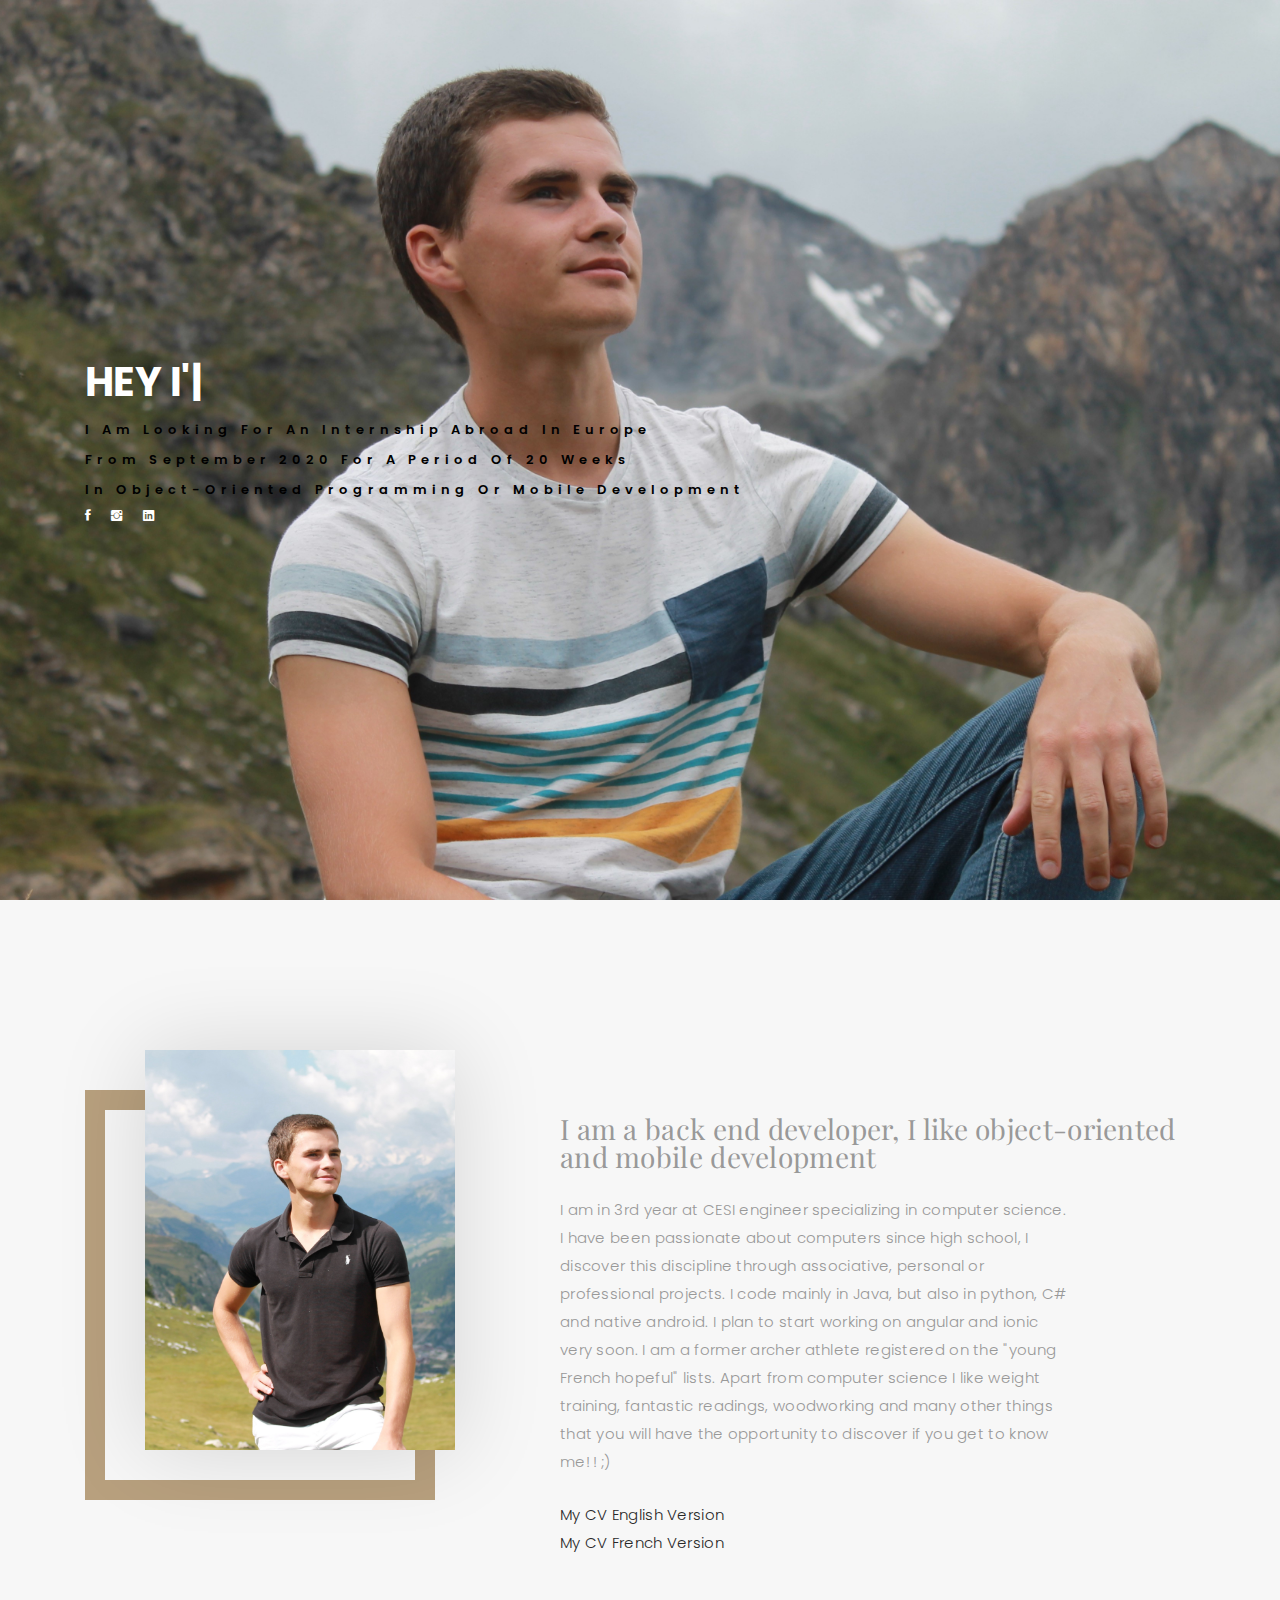
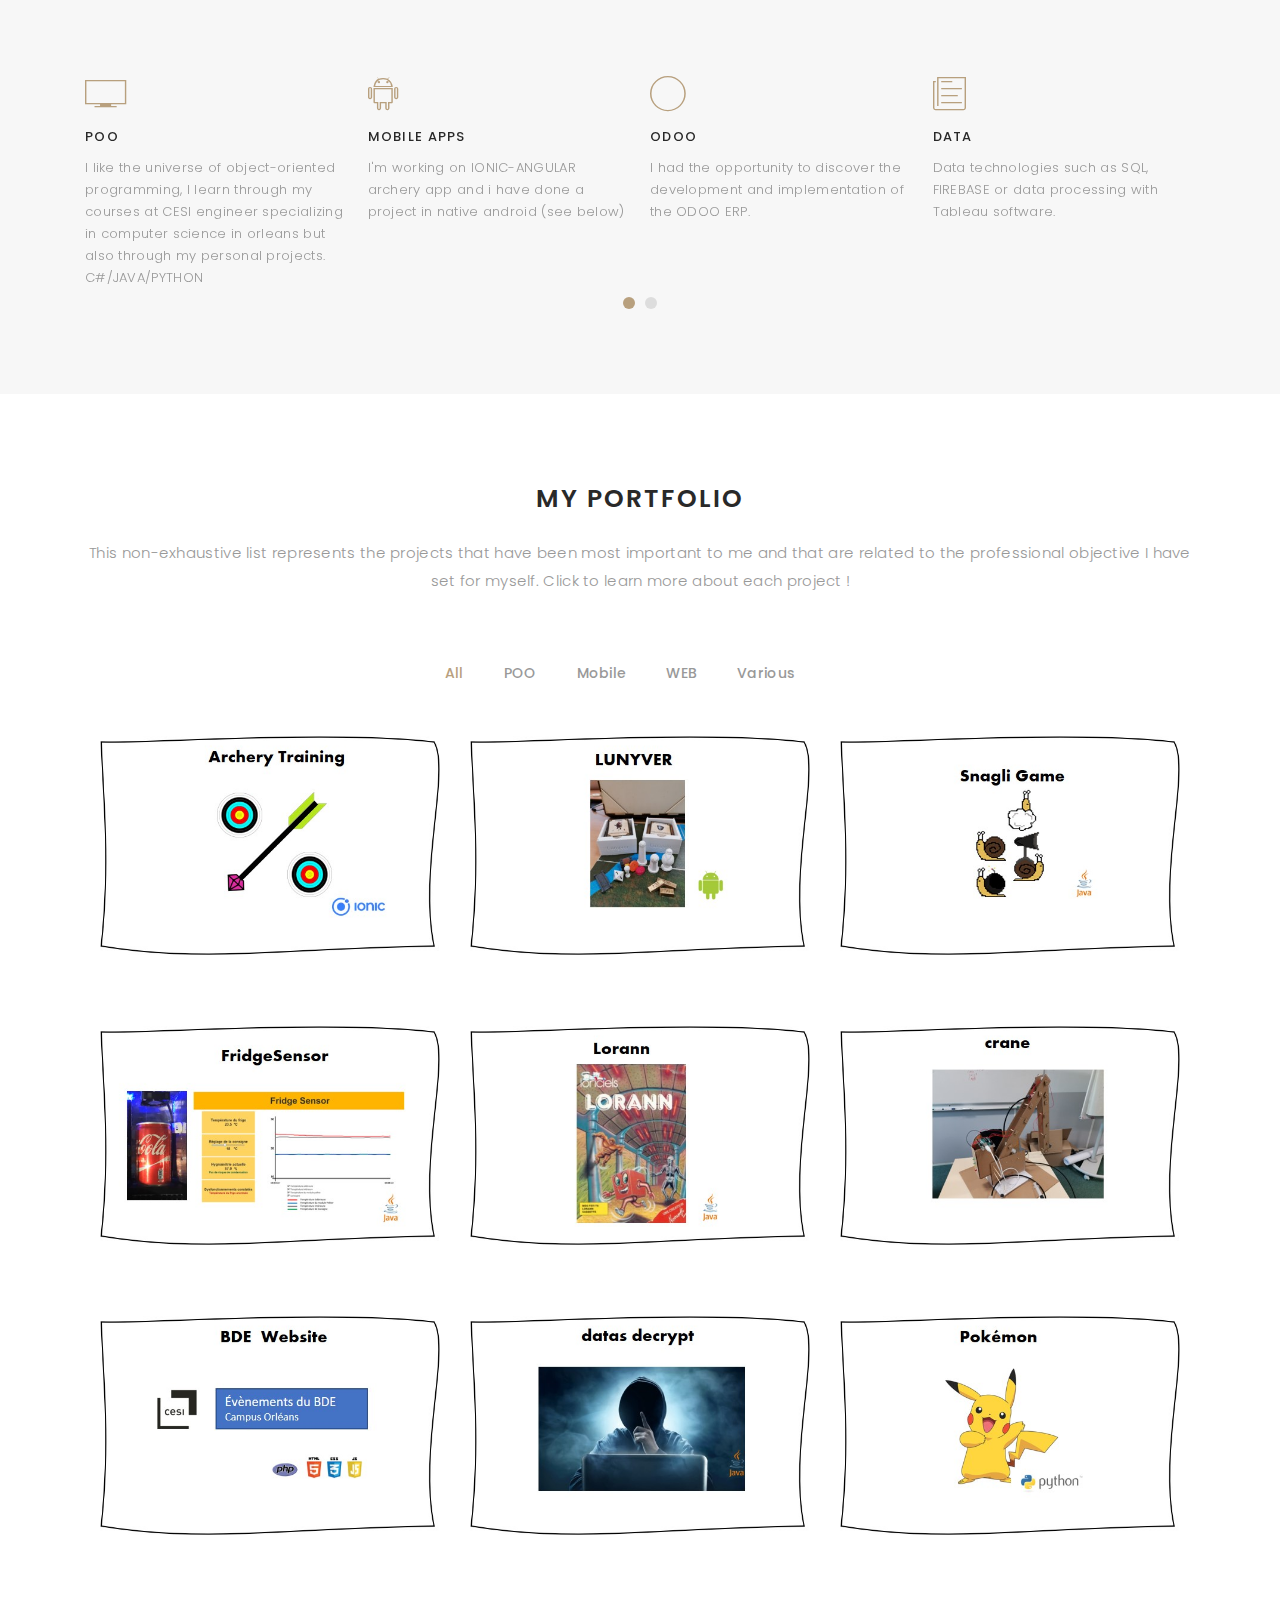
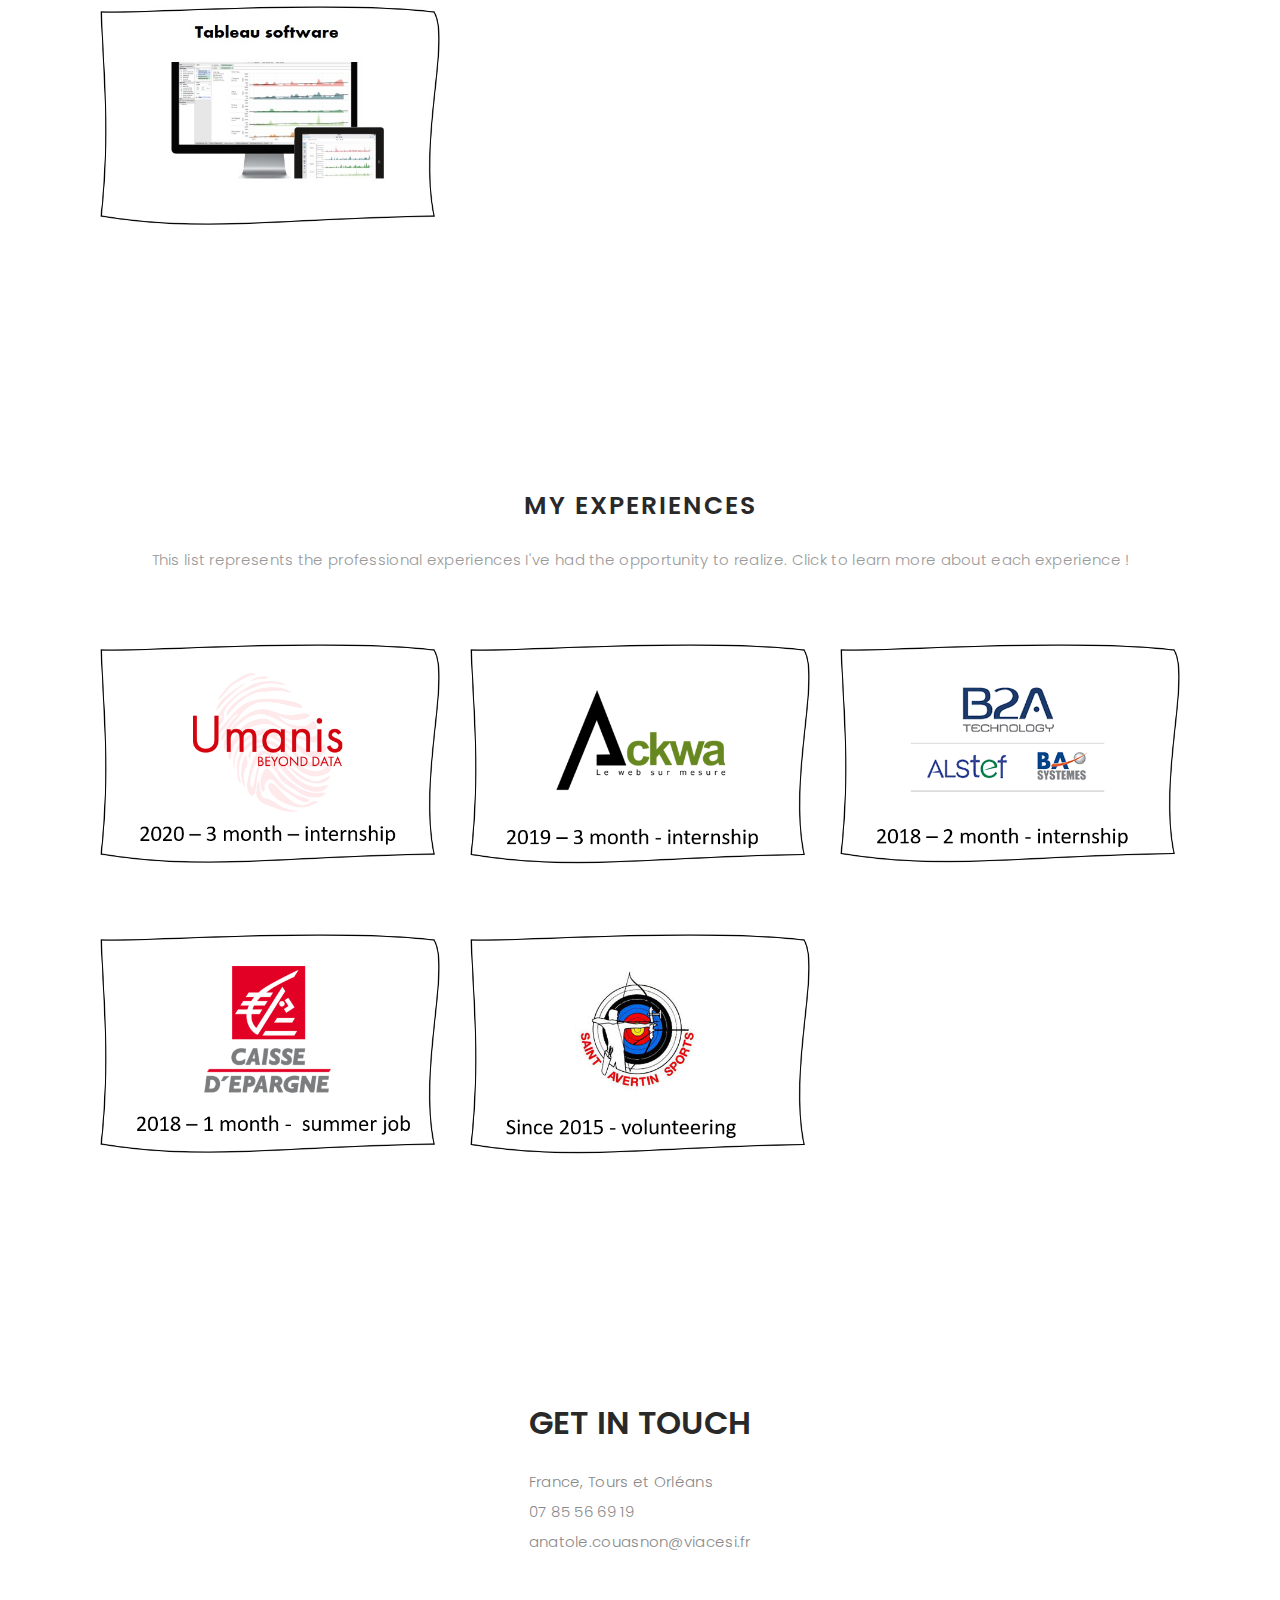
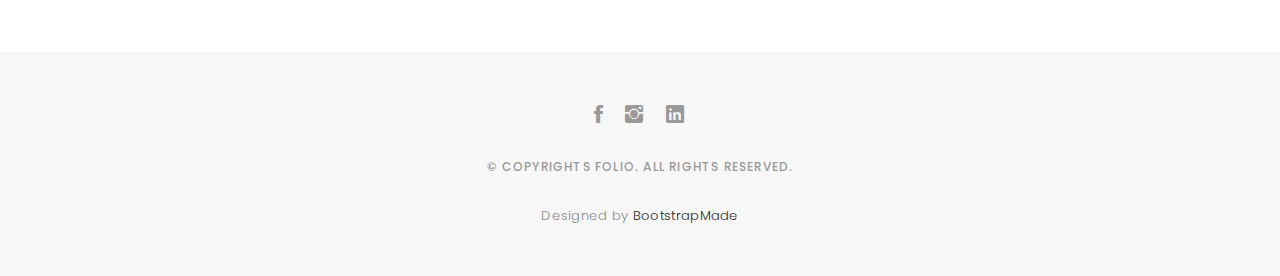
==== index.html @ 3acb8060 "after Umanis change index" ====
<!DOCTYPE html>
<html lang="en">

<head>
  <!-- meta -->
  <meta charset="utf-8">
  <meta content="width=device-width, initial-scale=1.0" name="viewport">

  <title>Anatole Couasnon Portfolio</title>
  <meta content="" name="keywords">
  <meta content="" name="description">

  <!-- Google Fonts -->
  <link href="https://fonts.googleapis.com/css?family=Poppins:300,300i,400,400i,500,500i,600,600i,700,700i|Playfair+Display:400,400i,700,700i,900,900i" rel="stylesheet">

  <!-- Bootstrap CSS File -->
  <link href="lib/bootstrap/css/bootstrap.min.css" rel="stylesheet">

  <!-- Libraries CSS Files -->
  <link href="lib/ionicons/css/ionicons.min.css" rel="stylesheet">
  <link href="lib/owlcarousel/assets/owl.carousel.min.css" rel="stylesheet">
  <link href="lib/magnific-popup/magnific-popup.css" rel="stylesheet">
  <link href="lib/hover/hover.min.css" rel="stylesheet">

  <!-- Main Stylesheet File -->
  <link href="css/style.css" rel="stylesheet">

  <!-- Responsive css -->
  <link href="css/responsive.css" rel="stylesheet">

  <!-- Favicon -->
  <link rel="shortcut icon" href="images/avataaars.png">

  <!-- =======================================================
    Theme Name: Folio
    Theme URL: https://bootstrapmade.com/folio-bootstrap-portfolio-template/
    Author: BootstrapMade.com
    Author URL: https://bootstrapmade.com
  ======================================================= -->
</head>

<body>

  <!-- start section navbar -->
  <nav id="main-nav">
    <div class="row">
      <div class="container">

        <div class="logo">
          <a href="index.html"><img src="images/logo.png" alt="logo"></a>
        </div>

        <div class="responsive"><i data-icon="m" class="ion-navicon-round"></i></div>

        <ul class="nav-menu list-unstyled">
          <li><a href="#header" class="smoothScroll">Home</a></li>
          <li><a href="#about" class="smoothScroll">About</a></li>
          <li><a href="#portfolio" class="smoothScroll">Portfolio</a></li>
          <li><a href="#experiences" class="smoothScroll">Experiences</a></li>
          <li><a href="#contact" class="smoothScroll">Contact</a></li>
        </ul>

      </div>
    </div>
  </nav>
  <!-- End section navbar -->


  <!-- start section header -->
  <div id="header" class="home">

    <div class="container">
      <div class="header-content">
        <h1><span class="typed"></span></h1>
        <p style="color:#000;">I am looking for an internship abroad in Europe </p>
		<p class="test"> from September 2020 for a period of 20 weeks </p>
		<p class="test"> in object-oriented programming or mobile development </p>

        <ul class="list-unstyled list-social">
          <li><a href="https://www.facebook.com/anatole.couasnon"><i class="ion-social-facebook"></i></a></li>
          <li><a href="https://www.instagram.com/anatole_csn/"><i class="ion-social-instagram"></i></a></li>
		  <li><a href="https://www.linkedin.com/in/anatole-couasnon-65b700159/"><i class="ion-social-linkedin"></i></a></li>
		  
        </ul>
      </div>
    </div>
  </div>
  <!-- End section header -->


  <!-- start section about us -->
  <div id="about" class="paddsection">
    <div class="container">
      <div class="row justify-content-between">

        <div class="col-lg-4 ">
          <div class="div-img-bg">
            <div class="about-img">
              <img src="images/portrait.JPG" class="img-responsive" alt="me">
            </div>
          </div>
        </div>

        <div class="col-lg-7">
          <div class="about-descr">

            <p class="p-heading">I am a back end developer, I like object-oriented and mobile development</p>
            <p class="separator gray">I am in 3rd year at CESI engineer specializing in computer science. I have been passionate about computers since high school, I discover this discipline through associative, personal or professional projects.
				I code mainly in Java, but also in python, C# and native android. I plan to start working on angular and ionic very soon.
				I am a former archer athlete registered on the "young French hopeful" lists. Apart from computer science I like weight training, fantastic readings,
				woodworking and many other things that you will have the opportunity to discover if you get to know me! ! ;)
            </p>
            <p>
              <a href="downloads/CV%20Anatole%20English%20Version.pdf" download>My CV English Version</a>
              <br>
              <a href="downloads/CV%20Anatole%20French%20Version.pdf" download>My CV French Version</a>
            </p>

          </div>

        </div>
      </div>
    </div>
  </div>
  <!-- end section about us -->


  <!-- start section services -->
  <div id="services">
    <div class="container">

        <div class="services-carousel owl-theme">

          <div class="services-block">

            <i class="ion-ios-monitor-outline"></i>
            <span>POO</span>
            <p class="separator">I like the universe of object-oriented programming, I learn through my courses at CESI engineer specializing in computer science in orleans but also through my personal projects. C#/JAVA/PYTHON</p>

          </div>
		  
		  
          <div class="services-block">

            <i class="ion-social-android-outline"></i>
            <span>MOBILE APPS</span>
            <p class="separator">I'm working on IONIC-ANGULAR archery app and i have done a project in native android (see below) </p>

          </div>

          <div class="services-block">

            <i class="ion-ios-circle-outline"></i>
            <span>ODOO</span>
            <p class="separator">I had the opportunity to discover the development and implementation of the ODOO ERP. </p>

          </div>

          <div class="services-block">

            <i class="ion-ios-paper-outline"></i>
            <span>DATA</span>
            <p class="separator">Data technologies such as SQL, FIREBASE or data processing with Tableau software. </p>

          </div>

          <div class="services-block">

            <i class="ion-social-html5"></i>
            <span>WEB</span>
            <p class="separator">WEB, ASP.NET CORE (C#), HTML / CSS / PHP / Bootstrap development...</p>

          </div>

          <div class="services-block">

            <i class="ion-social-github"></i>
            <span>VERSIONNING</span>
            <p class="separator">Use of Git and Mercurial versioning tools on a daily basis (school, staff, internship, etc.)</p>

          </div>

        </div>

    </div>

  </div>
  <!-- end section services -->


  <!-- start section portfolio -->
  <div id="portfolio" class="text-center paddsection">

    <div class="container">
      <div class="section-title text-center">
        <h2>My Portfolio</h2>
		<p> This non-exhaustive list represents the projects that have been most important to me and that are related to the professional objective I have set for myself. Click to learn more about each project ! </p>
      </div>
    </div>

    <div class="container">
      <div class="row">
        <div class="col-md-12">

          <div class="portfolio-list">

            <ul class="nav list-unstyled" id="portfolio-flters">
              <li class="filter filter-active" data-filter=".all">all</li>
              <li class="filter" data-filter=".poo">POO</li>
              <li class="filter" data-filter=".mobile">Mobile </li>
              <li class="filter" data-filter=".web">WEB</li>
              <li class="filter" data-filter=".various">various</li>
            </ul>

          </div>

          <div class="portfolio-container">

            <div class="col-lg-4 col-md-6 portfolio-thumbnail all mobile webdesign" >
              <a class="popup-img" href="images/portfolio/descrArchery.png">
                <img src="images/portfolio/TirArc.jpg" alt="img">
              </a>
            </div>

            <div class="col-lg-4 col-md-6 portfolio-thumbnail all mobile various webdesign" >
              <a class="popup-img" href="images/portfolio/descrLunyver.png">
                <img src="images/portfolio/LUNYVER.jpg" alt="img">
              </a>
            </div>

            <div class="col-lg-4 col-md-6 portfolio-thumbnail all poo webdesign">
				<a class="popup-img" href="images/portfolio/descrSnagli.png" onClick="window.open('https://www.youtube.com/watch?v=e9RheX8kCL0&t=1s','popup','location=no');return false;">
					<img src="images/portfolio/Snagli.jpg" alt="img">
				</a>
            </div>
			
			<div class="col-lg-4 col-md-6 portfolio-thumbnail all poo various webdesign" >
				<a class="popup-img" href="images/portfolio/descrFridge.png" onClick="window.open('https://www.youtube.com/watch?v=UZVKnWe3COs','popup','location=no');return false;">
					<img src="images/portfolio/FridgeSensor.jpg" alt="img">
				</a>
            </div>
			
			<div class="col-lg-4 col-md-6 portfolio-thumbnail all poo webdesign" >
				<a class="popup-img" href="images/portfolio/descrLorann.png" onClick="window.open('https://www.youtube.com/watch?v=Mbu4ZqDn-TI','popup','location=no');return false;">
					<img src="images/portfolio/Lorann.jpg" alt="img">
				</a>
            </div>
			
			
			<div class="col-lg-4 col-md-6 portfolio-thumbnail all various webdesign" >
              <a class="popup-img" href="images/portfolio/descrGrue.png">
                <img src="images/portfolio/Grue.jpg" alt="img">
              </a>
            </div>
			
			
			<div class="col-lg-4 col-md-6 portfolio-thumbnail all web webdesign" >
              <a class="popup-img" href="images/portfolio/descrBDE.png">
                <img src="images/portfolio/Bde.jpg" alt="img">
              </a>
            </div>
			
			
			<div class="col-lg-4 col-md-6 portfolio-thumbnail all poo various webdesign" >
              <a class="popup-img" href="images/portfolio/descrDatas.png">
                <img src="images/portfolio/Dechiffrage.jpg" alt="img">
              </a>
            </div>
			
			
			<div class="col-lg-4 col-md-6 portfolio-thumbnail all poo webdesign" >
              <a class="popup-img" href="images/portfolio/descrPokémon.png">
                <img src="images/portfolio/Pokemon.jpg" alt="img">
              </a>
            </div>
			
			
			<div class="col-lg-4 col-md-6 portfolio-thumbnail all various webdesign" >
              <a class="popup-img" href="images/portfolio/descrTableau.png">
                <img src="images/portfolio/Tableau.jpg" alt="img">
              </a>
            </div>

          </div>
        </div>
      </div>
    </div>

  </div>
  <!-- End section portfolio -->

  <!-- start section experiences -->
  <div id="experiences" class="text-center paddsection">

    <div class="container">
      <div class="section-title text-center">
        <h2>My Experiences</h2>
        <p> This list represents the professional experiences I've had the opportunity to realize. Click to learn more about each experience ! </p>
      </div>
    </div>

    <div class="container">
      <div class="row">
        <div class="col-md-12">

          <div class="portfolio-container">

            <div class="col-lg-4 col-md-6 portfolio-thumbnail all poo web various mobile" >
              <a class="popup-img" href="images/experiences/umanisDescr.png">
                <img src="images/experiences/umanis.png" alt="img">
              </a>
            </div>

            <div class="col-lg-4 col-md-6 portfolio-thumbnail all poo web various mobile" >
              <a class="popup-img" href="images/experiences/ackwaDescr.png">
                <img src="images/experiences/ackwa.png" alt="img">
              </a>
            </div>

            <div class="col-lg-4 col-md-6 portfolio-thumbnail all poo web various mobile" >
              <a class="popup-img" href="images/experiences/alstefDescr.png">
                <img src="images/experiences/alstef.png" alt="img">
              </a>
            </div>

            <div class="col-lg-4 col-md-6 portfolio-thumbnail all poo web various mobile" >
              <a class="popup-img" href="images/experiences/epargneDescr.png">
                <img src="images/experiences/epargne.png" alt="img">
              </a>
            </div>

            <div class="col-lg-4 col-md-6 portfolio-thumbnail all poo web various mobile" >
              <a class="popup-img" href="images/experiences/archeryDescr.png.png">
                <img src="images/experiences/archery.png" alt="img">
              </a>
            </div>



          </div>
        </div>
      </div>
    </div>

  </div>
  <!-- End section experiences -->

  <!-- start section journal 
  <div id="journal" class="text-left paddsection">

    <div class="container">
      <div class="section-title text-center">
        <h2>journal</h2>
      </div>
    </div>

    <div class="container">
      <div class="journal-block">
        <div class="row">

          <div class="col-lg-4 col-md-6">
            <div class="journal-info">

              <a href="blog-single.html"><img src="images/blog-post-1.jpg" class="img-responsive" alt="img"></a>

              <div class="journal-txt">

                <h4><a href="blog-single.html">SO LETS MAKE THE MOST IS BEAUTIFUL</a></h4>
                <p class="separator">To an English person, it will seem like simplified English
                </p>

              </div>

            </div>
          </div>

          <div class="col-lg-4 col-md-6">
            <div class="journal-info">

              <a href="blog-single.html"><img src="images/blog-post-2.jpg" class="img-responsive" alt="img"></a>

              <div class="journal-txt">

                <h4><a href="#blog-single.html">WE'RE GONA MAKE DREAMS COMES</a></h4>
                <p class="separator">To an English person, it will seem like simplified English
                </p>

              </div>

            </div>
          </div>

          <div class="col-lg-4 col-md-6">
            <div class="journal-info">

              <a href="blog-single.html"><img src="images/blog-post-3.jpg" class="img-responsive" alt="img"></a>

              <div class="journal-txt">

                <h4><a href="blog-single.html">NEW LIFE CIVILIZATIONS TO BOLDLY</a></h4>
                <p class="separator">To an English person, it will seem like simplified English
                </p>

              </div>

            </div>
          </div>

        </div>
      </div>
    </div>

  </div>-->
  <!-- End section journal -->


  <!-- start sectoion contact -->
  <div id="contact" class="paddsection">
    <div class="container">
      <div class="contact-block1">
        <div class="row">

          <div class="col-lg-6 center">
            <div class="contact-contact">

              <h2 class="mb-30">GET IN TOUCH</h2>

              <ul class="contact-details">
                <li><span>France, Tours et Orléans</span></li>
                <li><span>07 85 56 69 19</span></li>
                <li><span>anatole.couasnon@viacesi.fr</span></li>
              </ul>

            </div>
          </div>

          <!--<div class="col-lg-6">
            <form action="" method="post" role="form" class="contactForm">
              <div class="row">

                <div id="sendmessage">Your message has been sent. Thank you!</div>
                <div id="errormessage"></div>

                <div class="col-lg-6">
                  <div class="form-group contact-block1">
                    <input type="text" name="name" class="form-control" id="name" placeholder="Your Name" data-rule="minlen:4" data-msg="Please enter at least 4 chars" />
                    <div class="validation"></div>
                  </div>
                </div>

                <div class="col-lg-6">
                  <div class="form-group">
                    <input type="email" class="form-control" name="email" id="email" placeholder="Your Email" data-rule="email" data-msg="Please enter a valid email" />
                    <div class="validation"></div>
                  </div>
                </div>

                <div class="col-lg-12">
                  <div class="form-group">
                    <input type="text" class="form-control" name="subject" id="subject" placeholder="Subject" data-rule="minlen:4" data-msg="Please enter at least 8 chars of subject" />
                    <div class="validation"></div>
                  </div>
                </div>

                <div class="col-lg-12">
                  <div class="form-group">
                    <textarea class="form-control" name="message" rows="12" data-rule="required" data-msg="Please write something for us" placeholder="Message"></textarea>
                    <div class="validation"></div>
                  </div>
                </div>

                <div class="col-lg-12">
                  <input type="submit" class="btn btn-defeault btn-send" value="Send message">
                </div>

              </div>
            </form>
          </div>-->
        </div>
      </div>
    </div>
  </div>
  <!-- start sectoion contact -->


  <!-- start section footer -->
  <div id="footer" class="text-center">
    <div class="container">
      <div class="socials-media text-center">


		<ul class="list-unstyled">
          <li><a href="https://www.facebook.com/anatole.couasnon"><i class="ion-social-facebook"></i></a></li>
          <li><a href="https://www.instagram.com/anatole_csn/"><i class="ion-social-instagram"></i></a></li>
		  <li><a href="https://www.linkedin.com/in/anatole-couasnon-65b700159/"><i class="ion-social-linkedin"></i></a></li>
		  
        </ul>

      </div>

      <p>&copy; Copyrights Folio. All rights reserved.</p>

      <div class="credits">
        <!--
          All the links in the footer should remain intact.
          You can delete the links only if you purchased the pro version.
          Licensing information: https://bootstrapmade.com/license/
          Purchase the pro version with working PHP/AJAX contact form: https://bootstrapmade.com/buy/?theme=Folio
        -->
        Designed by <a href="https://bootstrapmade.com/">BootstrapMade</a>
      </div>

    </div>
  </div>
  <!-- End section footer -->

  <!-- JavaScript Libraries -->
  <script src="lib/jquery/jquery.min.js"></script>
  <script src="lib/jquery/jquery-migrate.min.js"></script>
  <script src="lib/bootstrap/js/bootstrap.bundle.min.js"></script>
  <script src="lib/typed/typed.js"></script>
  <script src="lib/owlcarousel/owl.carousel.min.js"></script>
  <script src="lib/magnific-popup/magnific-popup.min.js"></script>
  <script src="lib/isotope/isotope.pkgd.min.js"></script>

  <!-- Contact Form JavaScript File -->
  <script src="contactform/contactform.js"></script>

  <!-- Template Main Javascript File -->
  <script src="js/main.js"></script>

</body>

</html>
---- css/style.css ----
/*
  Theme Name: Folio
  Theme URL: https://bootstrapmade.com/folio-bootstrap-portfolio-template/
  Author: BootstrapMade.com
  Author URL: https://bootstrapmade.com
*/

/*  General Styling
/*-----------------------------------------------------------------------------------*/

body {
  background: #ffffff;
  color: #898989;
  font-family: 'Poppins', helvetica;
  font-size: 15px;
  font-weight: 300;
  line-height: 20px;
  letter-spacing: 0.02em;
  overflow-x: hidden;
  margin: 0 auto;
  padding: 0;
  -moz-box-sizing: border-box;
  -ms-box-sizing: border-box;
  -o-box-sizing: border-box;
  -webkit-box-sizing: border-box;
  box-sizing: border-box;
}

h1, h2, h3, h4, h5, h6 {
  margin: 0;
}

h2 {
  color: #292929;
  font-weight: 600;
}

h4 {
  color: #292929;
  font-size: 14px;
  font-weight: 600;
}

a {
  color: #292929;
  text-decoration: none !important;
  -moz-transition: all 0.5s ease-in-out 0s;
  -ms-transition: all 0.5s ease-in-out 0s;
  -o-transition: all 0.5s ease-in-out 0s;
  -webkit-transition: all 0.5s ease-in-out 0s;
  transition: all 0.5s ease-in-out 0s;
}

a:hover {
  -moz-transition: all 0.5s ease-in-out 0s;
  -ms-transition: all 0.5s ease-in-out 0s;
  -o-transition: all 0.5s ease-in-out 0s;
  -webkit-transition: all 0.5s ease-in-out 0s;
  transition: all 0.5s ease-in-out 0s;
}

a:hover, a:focus {
  color: #b8a07e;
  text-decoration: underline;
}

nav ul li a {
  padding: 2px 0 0 0;
  position: relative;
  display: block;
  font-size: 12px;
  color: #999999;
  letter-spacing: 0.1em;
  font-weight: 500;
  line-height: 14px;
  text-transform: uppercase;
  -moz-transition: all 0.5s ease-in-out 0s;
  -ms-transition: all 0.5s ease-in-out 0s;
  -o-transition: all 0.5s ease-in-out 0s;
  -webkit-transition: all 0.5s ease-in-out 0s;
  transition: all 0.5s ease-in-out 0s;
}

p {
  margin: 25px 0;
  padding: 0;
  font-size: 15px;
  color: #999999;
  line-height: 28px;
}

::-moz-selection {
  background: #b8a07e;
  color: #fff;
}

::selection {
  background: #b8a07e;
  color: #fff;
}



.center{
    width: 100%;
    margin: 0 auto;
    overflow: hidden;
    align-items: center;
    justify-content: space-around;
    display: flex;
    float: none;
}

.test{
	color : black;
	font-weight: 200;
}

.btn {
  background: #333;
  border: medium none;
  border-radius: 0;
  color: #fff;
  font-size: 12px;
  height: 50px;
  line-height: 50px;
  padding: 0 30px;
  text-transform: uppercase;
}

.btn:hover, .btn:focus {
  color: #fff;
}

.padDiv {
  padding: 30px 20px;
}

.section-title {
  margin-bottom: 70px;
}

.section-title h2 {
  font-size: 25px;
  letter-spacing: 2px;
  text-transform: uppercase;
}

.form-control {
  background-color: transparent;
  border: 1px solid #999;
  border-radius: 0;
  color: #999999;
  font-size: 12px;
  font-weight: 500;
  height: 50px;
  letter-spacing: 0.1em;
  padding-left: 10px;
  margin: 0 0 25px 0;
  line-height: 14px;
  text-transform: uppercase;
}

.form-control:focus {
  box-shadow: none;
  outline: 0 none;
}

.paddsection {
  padding-top: 90px;
  padding-bottom: 90px;
}

.paddsections {
  padding-top: 90px;
  padding-bottom: 90px !important;
}

.hvr-shutter-in-horizontal::before {
  background: #333;
}

.hvr-shutter-in-horizontal:hover {
  background: #b8a07e;
}

.mb-30 {
  margin-bottom: 30px;
}

/*-----------------------------------------------------------------------------------*/
/*  Navbar Top
/*-----------------------------------------------------------------------------------*/

nav {
  position: fixed;
  background: #fff;
  z-index: 1000;
  width: 100%;
  padding: 20px;
  display: none;
  -webkit-box-shadow: 0px 2px 92px 0px rgba(0, 0, 0, 0.18);
  -moz-box-shadow: 0px 2px 92px 0px rgba(0, 0, 0, 0.18);
  box-shadow: 0px 2px 92px 0px rgba(0, 0, 0, 0.18);
}

.nav-menu {
  float: right;
  line-height: 32px;
  margin-bottom: 0;
  padding-top: 16px;
}

nav ul li {
  float: left;
  margin-right: 15px;
  font-family: 'Poppins', sans-serif;
  font-size: 14px;
  margin-left: 40px;
}

nav ul li a {
  padding: 2px 0 0 0;
  position: relative;
  display: block;
  font-size: 14px;
  color: #999999;
  font-family: 'Poppins', helvetica;
  font-weight: 500;
  line-height: 16px;
  text-transform: uppercase;
  letter-spacing: 0.02em;
  text-transform: capitalize;
}

.logo {
  float: left;
}

.logo img {
  width: 100px;
  height: 50px;
}

.responsive {
  display: none;
  font-size: 23px;
}

.active {
  color: #afafaf;
}

/*----------------------------------------------------------------------------------*/
/*  Header
/*-----------------------------------------------------------------------------------*/

#header {
  background: url("../images/baniere.jpg") repeat scroll center center / cover;
  height: 100vh;
  width: 100%;
}


#header .header-content {
  height: 100vh;
  text-align: left;
  width: 100%;
  display: flex;
  justify-content: center;
  flex-direction: column;
}

.header-content h1 {
  font-size: 40px;
  font-weight: 700;
  margin-bottom: 10px;
  text-transform: uppercase;
  color: #fff;
}

.header-content p {
  font-size: 13px;
  letter-spacing: 5px;
  margin-top: 0;
  margin-bottom: 30px;
  text-transform: capitalize;
  color: #000;
  margin-bottom: 2px;
  font-weight: 600;
}

.header-content .list-social li {
  float: left;
  margin-right: 20px;
}

.header-content .list-social li i {
  color: #fff;
  font-size: 15px;
}

/*-----------------------------------------------------------------------------------*/
/*  Aout-us
/*-----------------------------------------------------------------------------------*/

#about {
  width: 100%;
  height: auto;
  background: #f7f7f7;
  padding-top: 190px;
}

#about .div-img-bg {
  padding-bottom: 30px;
  border: 20px solid #b8a07e;
}

#about .div-img-bg .about-img img {
  width: 100%;
  box-shadow: 0px 0px 85px 0px rgba(0, 0, 0, 0.14);
  margin-top: -60px;
  margin-left: 40px;
  height: 400px;
  object-fit: cover;
}

#about .about-descr .p-heading {
  font-family: 'Playfair Display', serif;
  font-size: 28px;
  text-align: left;
}

#about .about-descr .separator {
  max-width: 80%;
  margin-bottom: 0;
  text-align: left;
}

/*-----------------------------------------------------------------------------------*/
/*   Services
/*-----------------------------------------------------------------------------------*/

#services {
  background: #f7f7f7;
  position: relative;
  padding-bottom: 80px;
}

.owl-item {
  float: left;
}
.services-block span {
  margin: 10px 0;
  position: relative;
  font-size: 13px;
  color: #292929;
  letter-spacing: 0.1em;
  font-weight: 500;
  text-transform: uppercase;
  display: block;
}

.services-block .separator {
  margin: 0;
  font-size: 13px;
  line-height: 22px;
}

.services-block i {
  font-size: 44px;
  color: #b8a07e;
  line-height: 44px;
}


.services-carousel  .owl-stage-outer {
  overflow: hidden;
}

.services-carousel .owl-dots {
  margin-top: 5px;
  text-align: center;
}

.services-carousel .owl-dot {
  display: inline-block;
  margin: 0 5px;
  width: 12px !important;
  height: 12px !important;
  border-radius: 50%;
  border: 0;
  padding: 0 !important;
  background-color: #ddd;
  cursor: pointer;
}

.services-carousel .owl-dot.active {
  background-color: #b8a07e;
}

.owl-nav {
  display: none;
}


/*-----------------------------------------------------------------------------------*/
/*  Portfolio
/*-----------------------------------------------------------------------------------*/

#portfolio {
  position: relative;
  padding-bottom: 50px;
}

#portfolio .portfolio-list {
  margin-bottom: 50px;
}

#portfolio .portfolio-list .nav {
  display: inline-block;
  margin: 0;
}

#portfolio .portfolio-list .nav li {
  margin: 0 40px 0 0;
  float: left;
  font-size: 14px;
  color: #999999;
  line-height: 16px;
  cursor: pointer;
  font-family: 'Poppins', helvetica;
  font-weight: 500;
  letter-spacing: 0.02em;
  text-transform: capitalize;
  -moz-transition: all 0.5s ease-in-out 0s;
  -ms-transition: all 0.5s ease-in-out 0s;
  -o-transition: all 0.5s ease-in-out 0s;
  -webkit-transition: all 0.5s ease-in-out 0s;
  transition: all 0.5s ease-in-out 0s;
}

#portfolio .portfolio-list .nav li:hover, #portfolio .portfolio-list .nav li.filter-active  {
  color: #b8a07e;
  -moz-transition: all 0.5s ease-in-out 0s;
  -ms-transition: all 0.5s ease-in-out 0s;
  -o-transition: all 0.5s ease-in-out 0s;
  -webkit-transition: all 0.5s ease-in-out 0s;
  transition: all 0.5s ease-in-out 0s;
}

#portfolio .portfolio-container {
  display: inline-block;
  margin-bottom: 50px;
  width: 100%;
}

.portfolio-thumbnail {
  margin-bottom: 30px;
  overflow: hidden;
  min-height: 260px;
}

.portfolio-thumbnail img {
  max-width: 100%;
}

/*-----------------------------------------------------------------------------------*/
/*  Journal
/*-----------------------------------------------------------------------------------*/

#journal,  #journal-blog {
  height: auto;
  width: 100%;
  background: #f7f7f7;
  padding-bottom: 60px;
  position: relative;
}

#journal-blog {
  background: #fff;
  padding-bottom: 30px;
}

#journal .journal-block {
  display: inline-block;
  height: auto;
  width: 100%;
}

#journal .journal-block .journal-info {
  position: relative;
}

.journal-block .journal-info img {
  max-width: 100%;
}

.journal-block .journal-info .journal-txt {
  padding: 25px 0px;
  position: relative;
}

.journal-block .journal-info .journal-txt h4 a {
  display: block;
  font-size: 19px;
  line-height: 24px;
  margin: 0 0 13px 0;
  font-weight: 500;
  color: #292929;
  -moz-transition: all 0.5s ease-in-out 0s;
  -ms-transition: all 0.5s ease-in-out 0s;
  -o-transition: all 0.5s ease-in-out 0s;
  -webkit-transition: all 0.5s ease-in-out 0s;
  transition: all 0.5s ease-in-out 0s;
}

.journal-block .journal-info .journal-txt h4 a:hover {
  color: #b8a07e;
  -moz-transition: all 0.5s ease-in-out 0s;
  -ms-transition: all 0.5s ease-in-out 0s;
  -o-transition: all 0.5s ease-in-out 0s;
  -webkit-transition: all 0.5s ease-in-out 0s;
  transition: all 0.5s ease-in-out 0s;
}

.journal-block .journal-info .journal-txt p {
  margin: 0;
  font-size: 14px;
  line-height: 24px;
}

/*-----------------------------------------------------------------------------------*/
/*  Contact
/*-----------------------------------------------------------------------------------*/

#contact {
  height: auto;
  width: 100%;
}

.contact-details {
  list-style: none;
  margin: 0;
  padding: 0;
}

.contact-details li {
  padding-bottom: 10px;
}

#contact input, #contact textarea {
  width: 100%;
}


#contact  #sendmessage {
  color: #18d26e;
  border: 1px solid #18d26e;
  display: none;
  text-align: center;
  padding: 15px;
  font-weight: 600;
  margin: 15px;
}

#contact  #errormessage {
  color: red;
  display: none;
  border: 1px solid red;
  text-align: center;
  padding: 15px;
  font-weight: 600;
  margin: 15px;
}

#contact #sendmessage.show, #contact #errormessage.show, #contact .show {
  display: block;
}

#contact .validation {
  color: red;
  display: none;
  margin: 0 0 20px;
  font-weight: 400;
  font-size: 13px;
}

/*-----------------------------------------------------------------------------------*/
/*  Footer
/*-----------------------------------------------------------------------------------*/

#footer {
  background: #f7f7f7;
  padding-top: 50px;
  padding-bottom: 50px;
}

#footer .socials-media {
  width: 100%;
}

#footer .socials-media ul {
  display: inline-block;
  float: none;
  margin: 0 0 20px 0;
}

#footer .socials-media ul li {
  float: left;
  margin-left: 10px;
  margin-right: 10px;
}

#footer .socials-media ul li a {
  font-size: 24px;
  color: #999;
  letter-spacing: 0.1em;
  font-weight: 500;
  background: transparent;
  text-transform: uppercase;
  -moz-transition: all 0.5s ease-in-out 0s;
  -ms-transition: all 0.5s ease-in-out 0s;
  -o-transition: all 0.5s ease-in-out 0s;
  -webkit-transition: all 0.5s ease-in-out 0s;
  transition: all 0.5s ease-in-out 0s;
}

#footer .socials-media ul li a:hover {
  color: #b8a07e;
  -moz-transition: all 0.5s ease-in-out 0s;
  -ms-transition: all 0.5s ease-in-out 0s;
  -o-transition: all 0.5s ease-in-out 0s;
  -webkit-transition: all 0.5s ease-in-out 0s;
  transition: all 0.5s ease-in-out 0s;
}

#footer p {
  font-size: 12px;
  letter-spacing: 0.1em;
  font-weight: 500;
  margin-top: 0;
  text-transform: uppercase;
}

.credits {
  font-size: 13px;
}
---- css/responsive.css ----
/** Width between 1200x to 0
 *  ~~~~~~~~~~~~~~~~~~~~~~~~~~~~~~~~~~~~
 */

@media (min-width: 1200px) {

}

/** Width between 992px to 1199px
 *  ~~~~~~~~~~~~~~~~~~~~~~~~~~~~~~~~~~~~
 */

@media (min-width: 992px) and (max-width: 1199px) {
  
}

/** Width between 768px to 991px
 *  ~~~~~~~~~~~~~~~~~~~~~~~~~~~~~~~~~~~~
 */

@media (min-width: 768px) and (max-width: 991px) {
  /* Navbar */
  nav {
    padding: 10px 15px;
  }
  .nav-menu {
    margin-top: 40px;
    display: none;
    float: none;
    width: 100%;
  }
  .nav-menu li {
    float: none;
    width: 100%;
    text-align: center;
    border-top: 1px solid #f7f7f7;
    line-height: 45px;
    margin-left: 0;
    padding-top: 10px;
    padding-bottom: 10px;
  }
  .responsive {
    float: right;
    padding-top: 15px;
    display: block;
  }
  /* About */
  .head-info .header-content .cmaster h1 {
    font-size: 32px;
  }
  #about .div-img-bg {
    padding: 0;
  }
  #about .div-img-bg .about-img img {
    margin-top: 0%;
    margin-left: calc(0% - 0px);
  }
  #about .about-descr .p-heading {
    font-size: 20px;
  }
  #about .about-descr .separator {
    max-width: 100%;
    margin-bottom: 0;
  }
  /* portfolio */
  #portfolio .portfolio-list .nav li {
    float: none;
    margin: 20px;
    display: inline-block;
  }
  /* journal */
  #journal .journal-block .journal-info {
    margin-bottom: 30px;
  }
  /* Contact */
  .contact-contact {
    margin-bottom: 30px;
  }
  /* Footer */
  #footer .socials-media ul li {
    margin-right: 0;
    margin-left: 0;
    float: none;
    display: inline-block;
  }
}

/** Width between 767px to 0
 *  ~~~~~~~~~~~~~~~~~~~~~~~~~~~~~~~~~~~~
 */

@media (max-width: 767px) {
  /* Navbar */
  nav {
    padding: 20px 15px;
  }
  .nav-menu {
    margin-top: 40px;
    display: none;
    float: none;
    width: 100%;
  }
  .nav-menu li {
    float: none;
    width: 100%;
    text-align: center;
    border-top: 1px solid #f7f7f7;
    line-height: 45px;
    margin-left: 0;
    padding-top: 10px;
    padding-bottom: 10px;
  }
  .responsive {
    float: right;
    padding-top: 15px;
    display: block;
  }
  /* About */
  .head-info .header-content h1 {
    font-size: 32px;
  }
  #about .div-img-bg {
    padding: 0;
  }
  #about .div-img-bg .about-img img {
    margin-top: 0%;
    margin-left: calc(0% - 0px);
  }
  #about .about-descr .p-heading {
    font-size: 20px;
  }
  #about .about-descr .separator {
    max-width: 100%;
    margin-bottom: 0;
  }
  /* portfolio */
  #portfolio .portfolio-list .nav li {
    float: none;
    margin: 20px;
    display: inline-block;
  }
  /* journal */
  #journal .journal-block .journal-info {
    margin-bottom: 30px;
  }
  /* Contact */
  .contact-contact {
    margin-bottom: 30px;
  }
  /* Footer */
  #footer .socials-media ul li {
    margin-right: 0;
    margin-left: 0;
    float: none;
    display: inline-block;
  }
}

/** Width between 600px to 0
 *  ~~~~~~~~~~~~~~~~~~~~~~~~~~~~~~~~~~~~
 */

@media (max-width: 600px) {
  /* Navbar */
  nav {
    padding: 20px 15px;
  }
  .nav-menu {
    margin-top: 40px;
    display: none;
    float: none;
    width: 100%;
  }
  .nav-menu li {
    float: none;
    width: 100%;
    text-align: center;
    border-top: 1px solid #f7f7f7;
    line-height: 45px;
    margin-left: 0;
    padding-top: 10px;
    padding-bottom: 10px;
  }
  .responsive {
    float: right;
    padding-top: 15px;
    display: block;
  }
  /* About */
  .head-info .header-content h1 {
    font-size: 32px;
  }
  #about .div-img-bg {
    padding: 0;
  }
  #about .div-img-bg .about-img img {
    margin-top: 0%;
    margin-left: calc(0% - 0px);
  }
  #about .about-descr .p-heading {
    font-size: 20px;
  }
  #about .about-descr .separator {
    max-width: 100%;
    margin-bottom: 0;
  }
  /* portfolio */
  #portfolio .portfolio-list .nav li {
    float: none;
    margin: 10px;
    display: inline-block;
  }
  /* journal */
  #journal .journal-block .journal-info {
    margin-bottom: 30px;
  }
  /* Contact */
  .contact-contact {
    margin-bottom: 30px;
  }
  /* Footer */
  #footer .socials-media ul li {
    margin-right: 0;
    margin-left: 0;
    float: none;
    display: inline-block;
  }
}

/** Width between 480px to 0
 *  ~~~~~~~~~~~~~~~~~~~~~~~~~~~~~~~~~~~~
 */

@media (max-width: 480px) {
  /* Navbar */
  nav {
    padding: 20px 15px;
  }
  .nav-menu {
    margin-top: 40px;
    display: none;
    float: none;
    width: 100%;
  }
  .nav-menu li {
    float: none;
    width: 100%;
    text-align: center;
    border-top: 1px solid #f7f7f7;
    line-height: 45px;
    margin-left: 0;
    padding-top: 10px;
    padding-bottom: 10px;
  }
  .responsive {
    float: right;
    padding-top: 15px;
    display: block;
  }
  /* About */
  .head-info .header-content h1 {
    font-size: 32px;
  }
  #about .div-img-bg {
    padding: 0;
  }
  #about .div-img-bg .about-img img {
    margin-top: 0%;
    margin-left: calc(0% - 0px);
  }
  #about .about-descr .p-heading {
    font-size: 20px;
  }
  #about .about-descr .separator {
    max-width: 100%;
    margin-bottom: 0;
  }
  /* portfolio */
  #portfolio .portfolio-list .nav li {
    float: none;
    margin: 20px;
  }
  /* journal */
  #journal .journal-block .journal-info {
    margin-bottom: 30px;
  }
  /* Contact */
  .contact-contact {
    margin-bottom: 30px;
  }
  /* Footer */
  #footer .socials-media ul li {
    margin-right: 0;
    margin-left: 0;
    float: none;
    display: inline-block;
  }
}

/** Width between 320px to 0
 *  ~~~~~~~~~~~~~~~~~~~~~~~~~~~~~~~~~~~~
 */

@media (max-width: 320px) {
  /* Navbar */
  nav {
    padding: 20px 15px;
  }
  .nav-menu {
    margin-top: 40px;
    display: none;
    float: none;
    width: 100%;
  }
  .nav-menu li {
    float: none;
    width: 100%;
    text-align: center;
    border-top: 1px solid #f7f7f7;
    line-height: 45px;
    margin-left: 0;
    padding-top: 10px;
    padding-bottom: 10px;
  }
  .responsive {
    float: right;
    padding-top: 15px;
    display: block;
  }
  /* About */
  .head-info .header-content h1 {
    font-size: 32px;
  }
  #about .div-img-bg {
    padding: 0;
  }
  #about .div-img-bg .about-img img {
    margin-top: 0%;
    margin-left: calc(0% - 0px);
  }
  #about .about-descr .p-heading {
    font-size: 20px;
  }
  #about .about-descr .separator {
    max-width: 100%;
    margin-bottom: 0;
  }
  /* portfolio */
  #portfolio .portfolio-list .nav li {
    float: none;
    margin: 20px;
  }
  /* journal */
  #journal .journal-block .journal-info {
    margin-bottom: 30px;
  }
  /* Contact */
  .contact-contact {
    margin-bottom: 30px;
  }
  /* Footer */
  #footer .socials-media ul li {
    margin-right: 0;
    margin-left: 0;
    float: none;
    display: inline-block;
  }
  /* Single page */
  .entry-comments-body span {
    display: inline-block;
    margin-right: 0;
  }
}
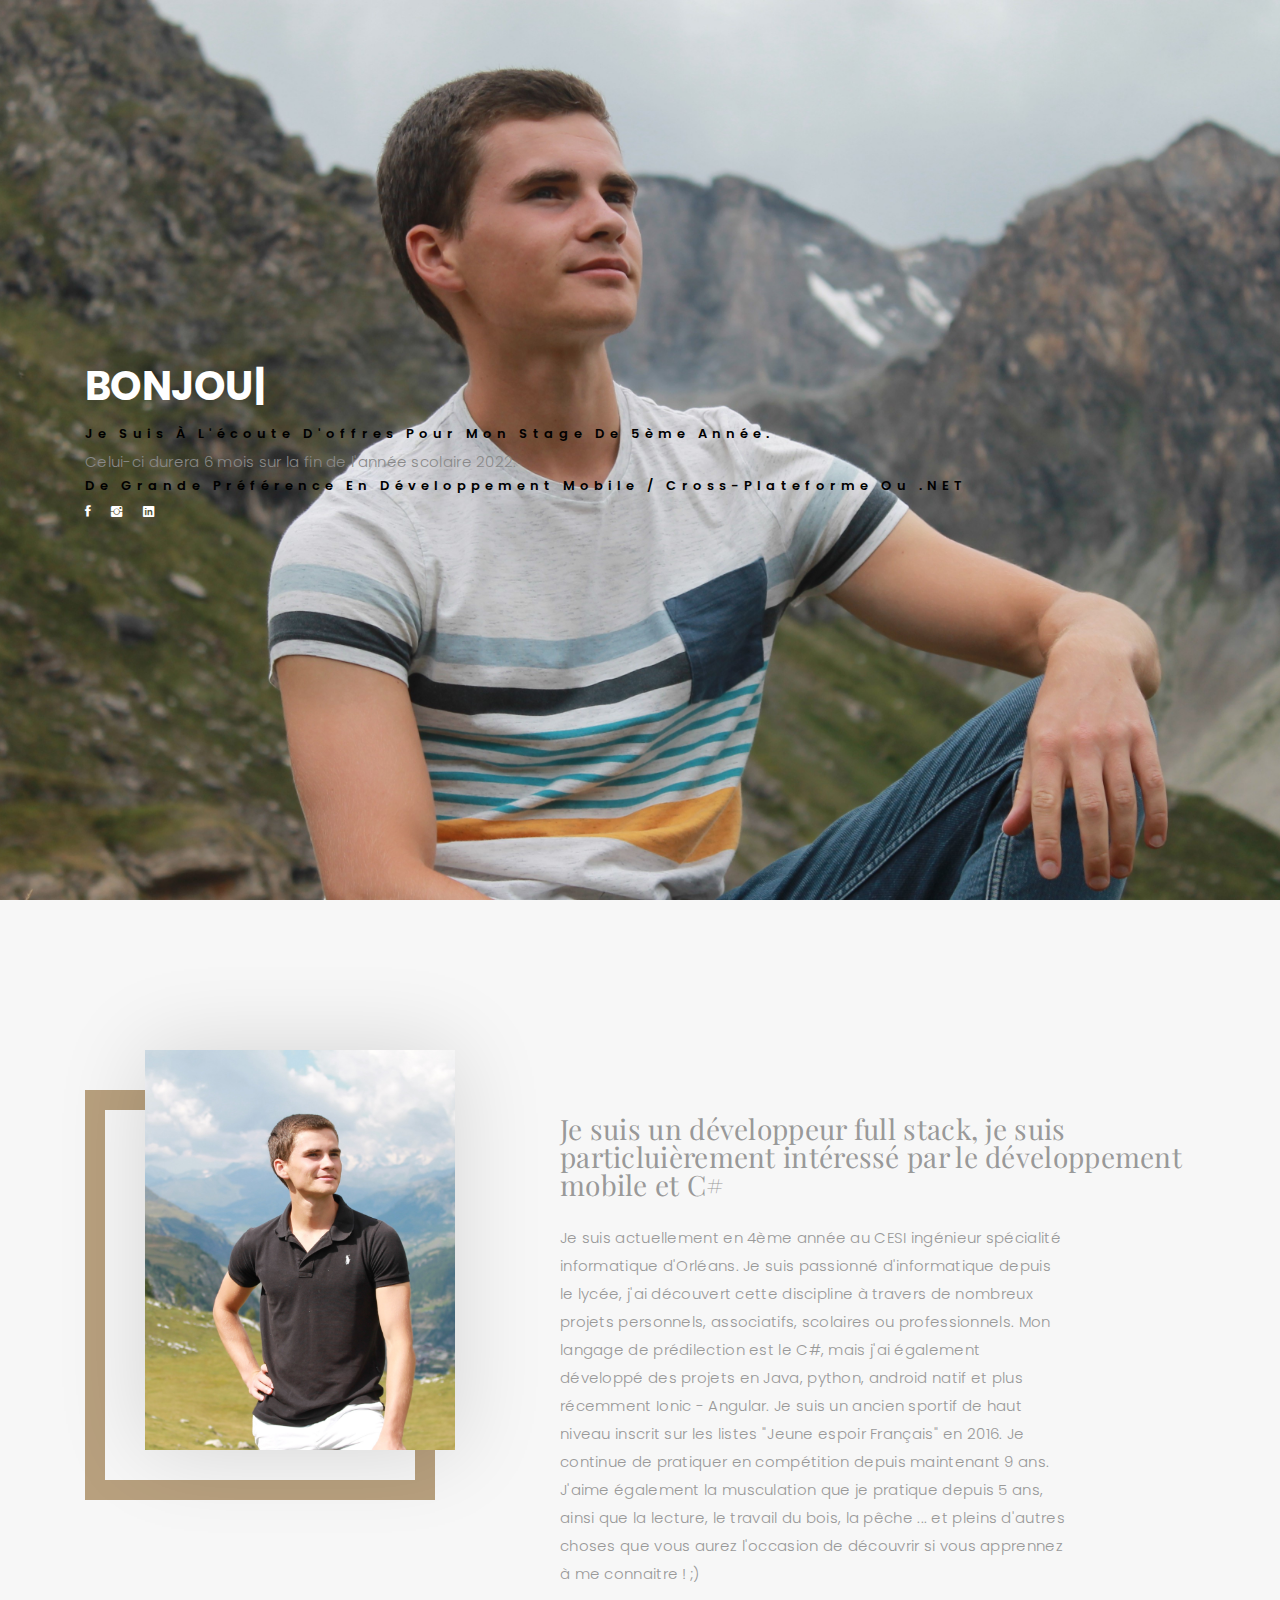
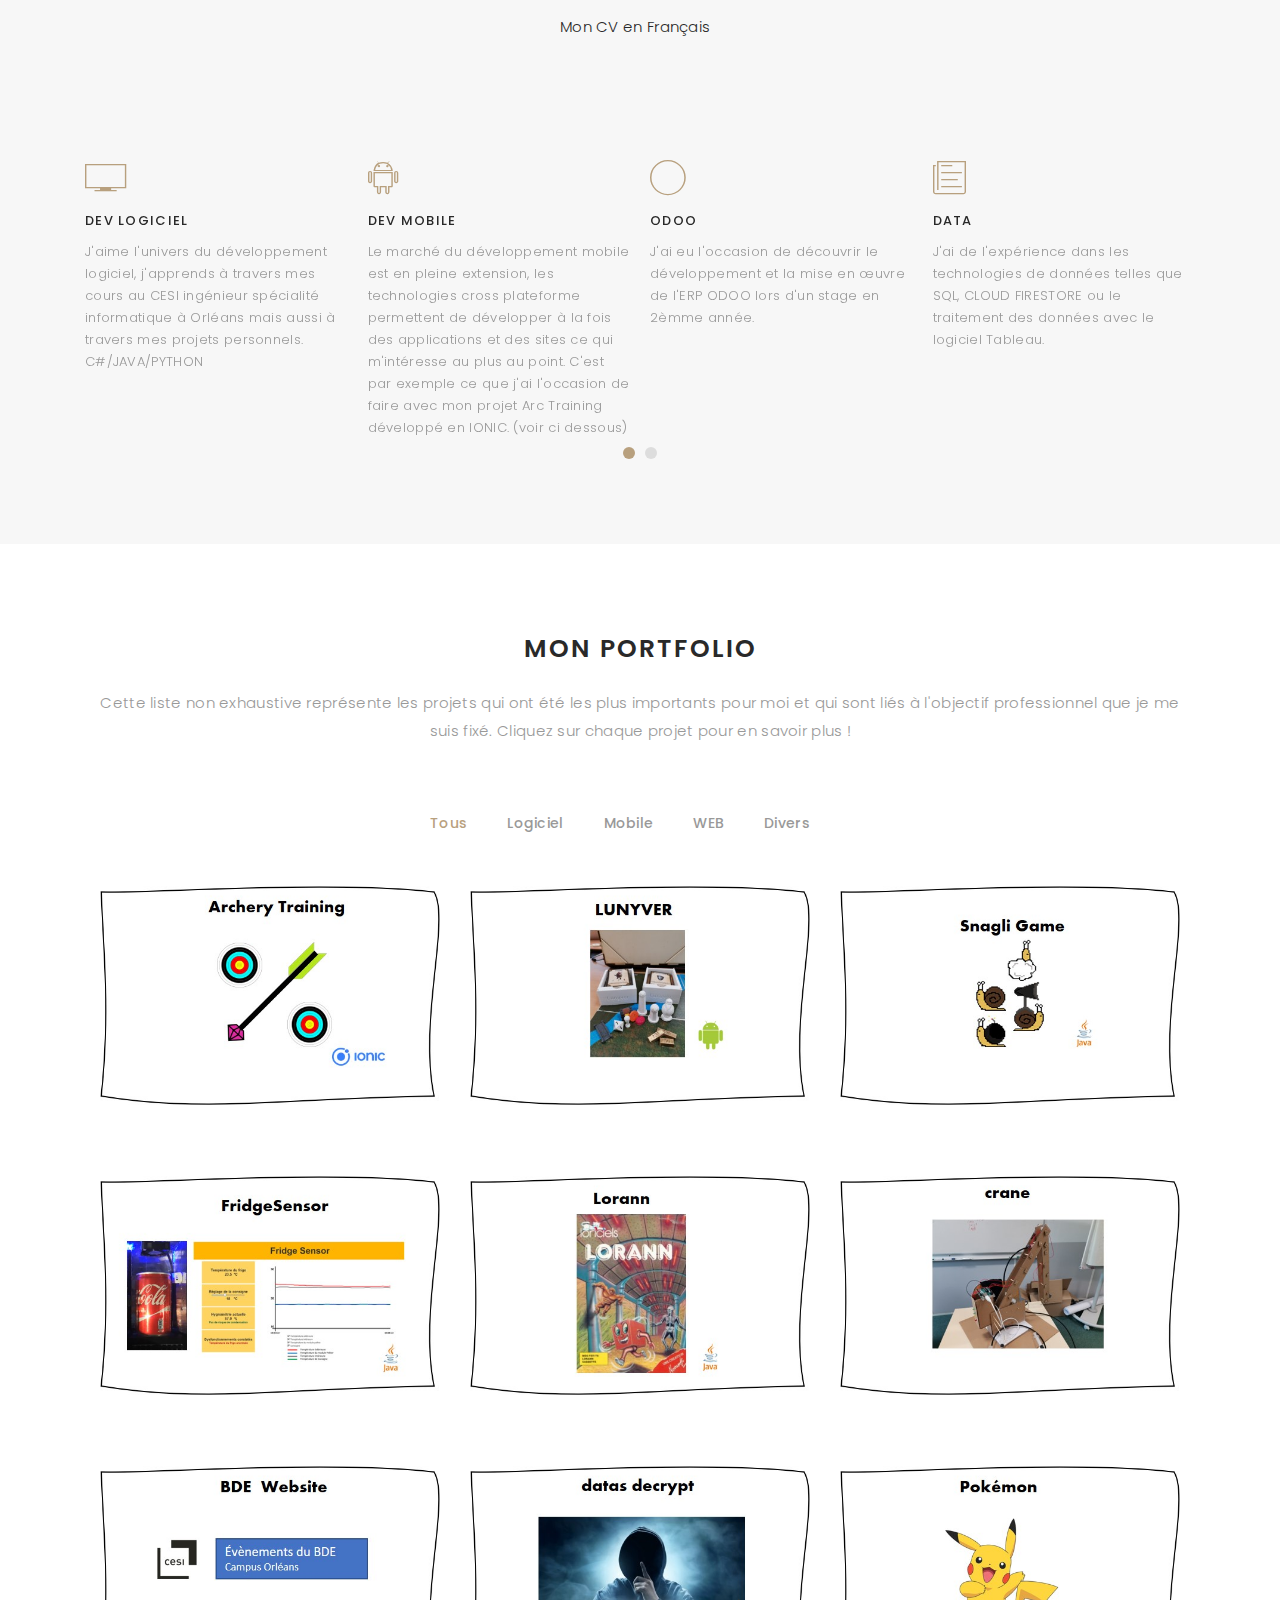
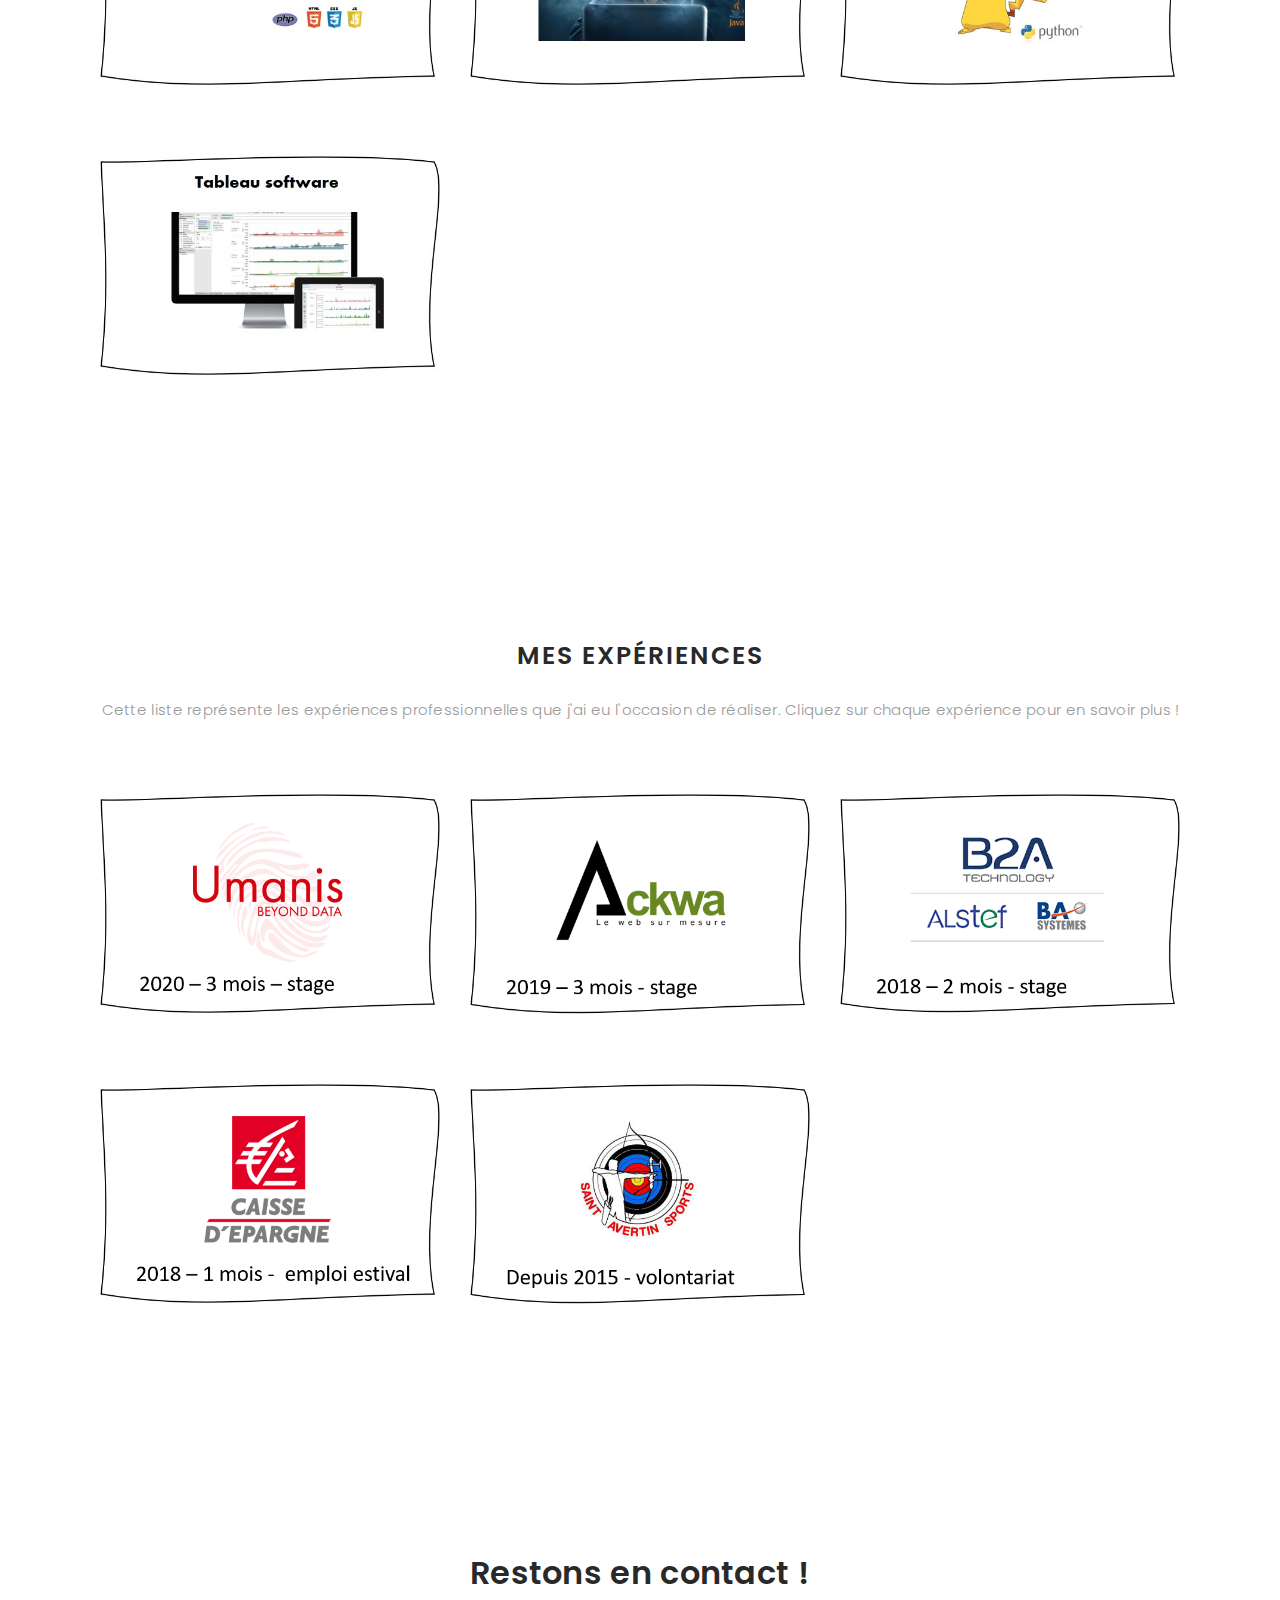
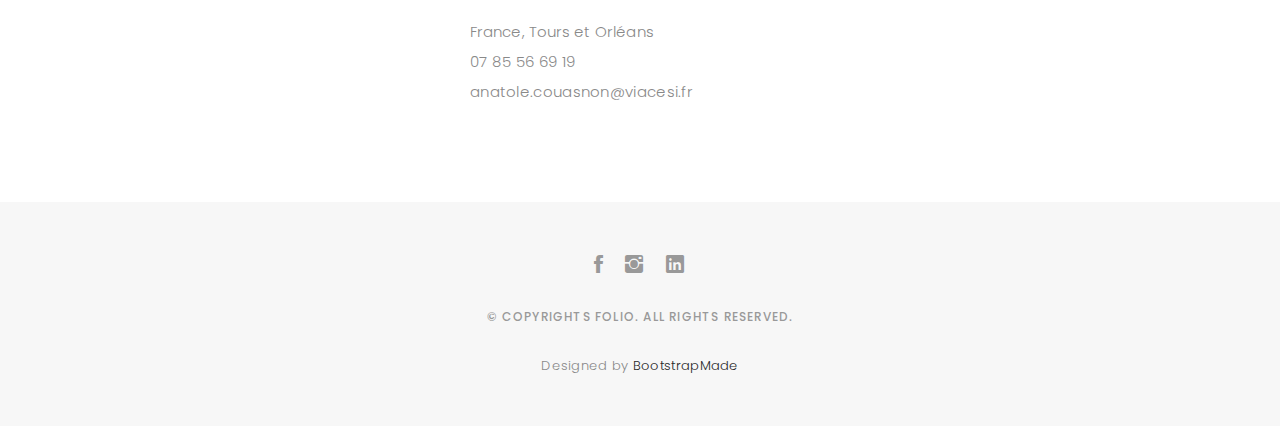
==== commit ce49b495: "change 4eme année" ====
--- a/index.html
+++ b/index.html
@@ -53,8 +53,8 @@
         <div class="responsive"><i data-icon="m" class="ion-navicon-round"></i></div>
 
         <ul class="nav-menu list-unstyled">
-          <li><a href="#header" class="smoothScroll">Home</a></li>
-          <li><a href="#about" class="smoothScroll">About</a></li>
+          <li><a href="#header" class="smoothScroll">Accueil</a></li>
+          <li><a href="#about" class="smoothScroll">En apprendre plus</a></li>
           <li><a href="#portfolio" class="smoothScroll">Portfolio</a></li>
           <li><a href="#experiences" class="smoothScroll">Experiences</a></li>
           <li><a href="#contact" class="smoothScroll">Contact</a></li>
@@ -72,9 +72,9 @@
     <div class="container">
       <div class="header-content">
         <h1><span class="typed"></span></h1>
-        <p style="color:#000;">I am looking for an internship abroad in Europe </p>
-		<p class="test"> from September 2020 for a period of 20 weeks </p>
-		<p class="test"> in object-oriented programming or mobile development </p>
+        <p style="color:#000;">Je suis à l'écoute d'offres pour mon stage de 5ème année.</p>
+		<p class="test"> </p> Celui-ci durera 6 mois sur la fin de l'année scolaire 2022.
+		<p class="test"> De grande préférence en développement mobile / cross-plateforme ou .NET</p>
 
         <ul class="list-unstyled list-social">
           <li><a href="https://www.facebook.com/anatole.couasnon"><i class="ion-social-facebook"></i></a></li>
@@ -104,16 +104,18 @@
         <div class="col-lg-7">
           <div class="about-descr">
 
-            <p class="p-heading">I am a back end developer, I like object-oriented and mobile development</p>
-            <p class="separator gray">I am in 3rd year at CESI engineer specializing in computer science. I have been passionate about computers since high school, I discover this discipline through associative, personal or professional projects.
-				I code mainly in Java, but also in python, C# and native android. I plan to start working on angular and ionic very soon.
-				I am a former archer athlete registered on the "young French hopeful" lists. Apart from computer science I like weight training, fantastic readings,
-				woodworking and many other things that you will have the opportunity to discover if you get to know me! ! ;)
+            <p class="p-heading">Je suis un développeur full stack, je suis particluièrement intéressé par le développement mobile et C#</p>
+            <p class="separator gray">Je suis actuellement en 4ème année au CESI ingénieur spécialité informatique d'Orléans.
+              Je suis passionné d'informatique depuis le lycée, j'ai découvert cette discipline à travers de nombreux projets personnels, associatifs, scolaires ou professionnels.
+              Mon langage de prédilection est le C#, mais j'ai également développé des projets en Java, python, android natif et plus récemment Ionic - Angular.
+			  Je suis un ancien sportif de haut niveau inscrit sur les listes "Jeune espoir Français" en 2016. Je continue de pratiquer en compétition depuis maintenant 9 ans.
+              J'aime également la musculation que je pratique depuis 5 ans, ainsi que la lecture, le travail du bois, la pêche ... et pleins d'autres choses que vous aurez l'occasion de découvrir
+              si vous apprennez à me connaitre ! ;)
             </p>
             <p>
-              <a href="downloads/CV%20Anatole%20English%20Version.pdf" download>My CV English Version</a>
-              <br>
-              <a href="downloads/CV%20Anatole%20French%20Version.pdf" download>My CV French Version</a>
+<!--              <a href="downloads/CV%20Anatole%20English%20Version.pdf" download>Mon CV en Anglais</a>-->
+<!--              <br>-->
+              <a href="downloads/CV_Anatole_Version_Francaise.pdf" download>Mon CV en Français</a>
             </p>
 
           </div>
@@ -134,8 +136,8 @@
           <div class="services-block">
 
             <i class="ion-ios-monitor-outline"></i>
-            <span>POO</span>
-            <p class="separator">I like the universe of object-oriented programming, I learn through my courses at CESI engineer specializing in computer science in orleans but also through my personal projects. C#/JAVA/PYTHON</p>
+            <span>DEV LOGICIEL</span>
+            <p class="separator">J'aime l'univers du développement logiciel, j'apprends à travers mes cours au CESI ingénieur spécialité informatique à Orléans mais aussi à travers mes projets personnels. C#/JAVA/PYTHON</p>
 
           </div>
 		  
@@ -143,8 +145,8 @@
           <div class="services-block">
 
             <i class="ion-social-android-outline"></i>
-            <span>MOBILE APPS</span>
-            <p class="separator">I'm working on IONIC-ANGULAR archery app and i have done a project in native android (see below) </p>
+            <span>DEV MOBILE</span>
+            <p class="separator">Le marché du développement mobile est en pleine extension, les technologies cross plateforme permettent de développer à la fois des applications et des sites ce qui m'intéresse au plus au point. C'est par exemple ce que j'ai l'occasion de faire avec mon projet Arc Training développé en IONIC. (voir ci dessous) </p>
 
           </div>
 
@@ -152,7 +154,7 @@
 
             <i class="ion-ios-circle-outline"></i>
             <span>ODOO</span>
-            <p class="separator">I had the opportunity to discover the development and implementation of the ODOO ERP. </p>
+            <p class="separator">J'ai eu l'occasion de découvrir le développement et la mise en œuvre de l'ERP ODOO lors d'un stage en 2èmme année. </p>
 
           </div>
 
@@ -160,7 +162,7 @@
 
             <i class="ion-ios-paper-outline"></i>
             <span>DATA</span>
-            <p class="separator">Data technologies such as SQL, FIREBASE or data processing with Tableau software. </p>
+            <p class="separator">J'ai de l'expérience dans les technologies de données telles que SQL, CLOUD FIRESTORE ou le traitement des données avec le logiciel Tableau.</p>
 
           </div>
 
@@ -168,7 +170,7 @@
 
             <i class="ion-social-html5"></i>
             <span>WEB</span>
-            <p class="separator">WEB, ASP.NET CORE (C#), HTML / CSS / PHP / Bootstrap development...</p>
+            <p class="separator">WEB, ASP.NET CORE (C#), HTML / CSS / PHP / Développement avec bootstrap...</p>
 
           </div>
 
@@ -176,7 +178,7 @@
 
             <i class="ion-social-github"></i>
             <span>VERSIONNING</span>
-            <p class="separator">Use of Git and Mercurial versioning tools on a daily basis (school, staff, internship, etc.)</p>
+            <p class="separator">Utilisation quotidienne des outils de versionnement Git / Mercurial (école, personnel, stage, etc.)</p>
 
           </div>
 
@@ -193,8 +195,8 @@
 
     <div class="container">
       <div class="section-title text-center">
-        <h2>My Portfolio</h2>
-		<p> This non-exhaustive list represents the projects that have been most important to me and that are related to the professional objective I have set for myself. Click to learn more about each project ! </p>
+        <h2>Mon Portfolio</h2>
+		<p> Cette liste non exhaustive représente les projets qui ont été les plus importants pour moi et qui sont liés à l'objectif professionnel que je me suis fixé. Cliquez sur chaque projet pour en savoir plus !</p>
       </div>
     </div>
 
@@ -205,11 +207,11 @@
           <div class="portfolio-list">
 
             <ul class="nav list-unstyled" id="portfolio-flters">
-              <li class="filter filter-active" data-filter=".all">all</li>
-              <li class="filter" data-filter=".poo">POO</li>
+              <li class="filter filter-active" data-filter=".all">Tous</li>
+              <li class="filter" data-filter=".poo">Logiciel</li>
               <li class="filter" data-filter=".mobile">Mobile </li>
               <li class="filter" data-filter=".web">WEB</li>
-              <li class="filter" data-filter=".various">various</li>
+              <li class="filter" data-filter=".various">Divers</li>
             </ul>
 
           </div>
@@ -294,8 +296,8 @@
 
     <div class="container">
       <div class="section-title text-center">
-        <h2>My Experiences</h2>
-        <p> This list represents the professional experiences I've had the opportunity to realize. Click to learn more about each experience ! </p>
+        <h2>Mes expériences</h2>
+        <p> Cette liste représente les expériences professionnelles que j'ai eu l'occasion de réaliser. Cliquez sur chaque expérience pour en savoir plus  ! </p>
       </div>
     </div>
 
@@ -423,7 +425,7 @@
           <div class="col-lg-6 center">
             <div class="contact-contact">
 
-              <h2 class="mb-30">GET IN TOUCH</h2>
+              <h2 class="mb-30">Restons en contact !</h2>
 
               <ul class="contact-details">
                 <li><span>France, Tours et Orléans</span></li>
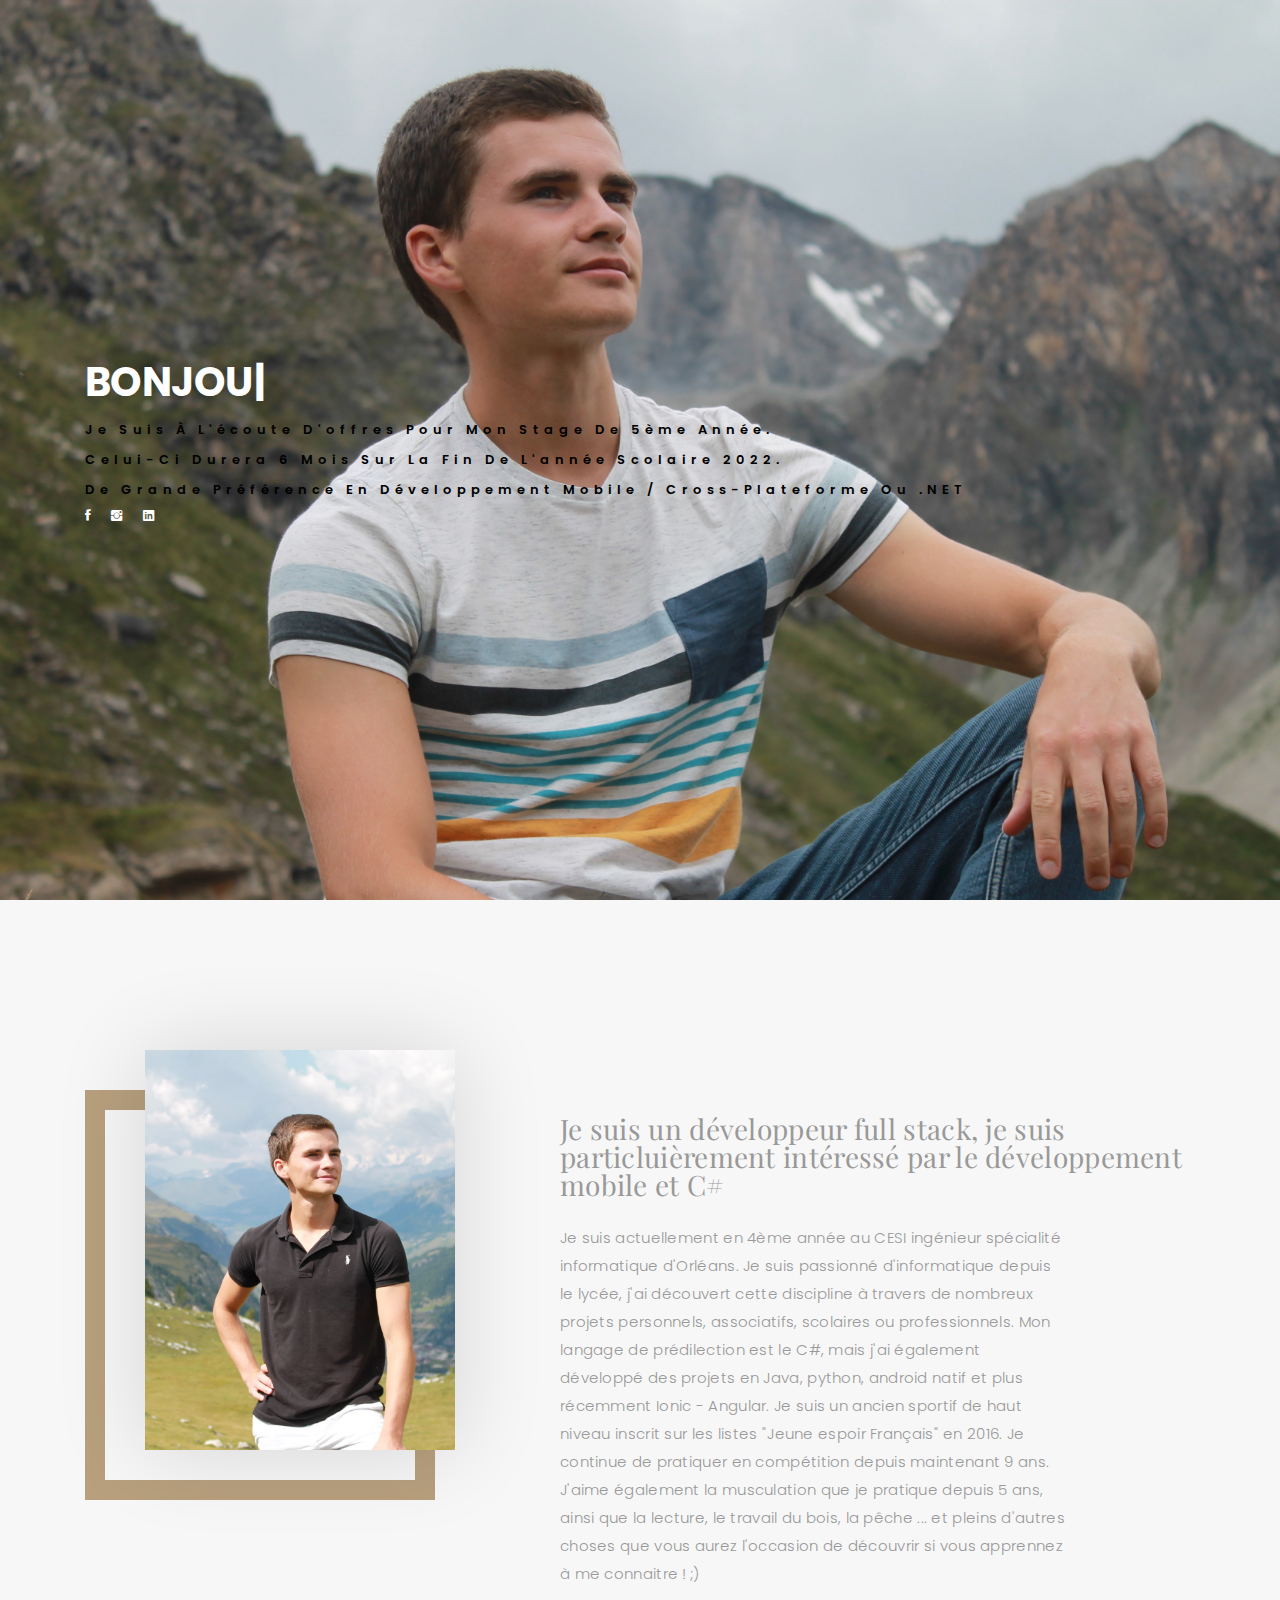
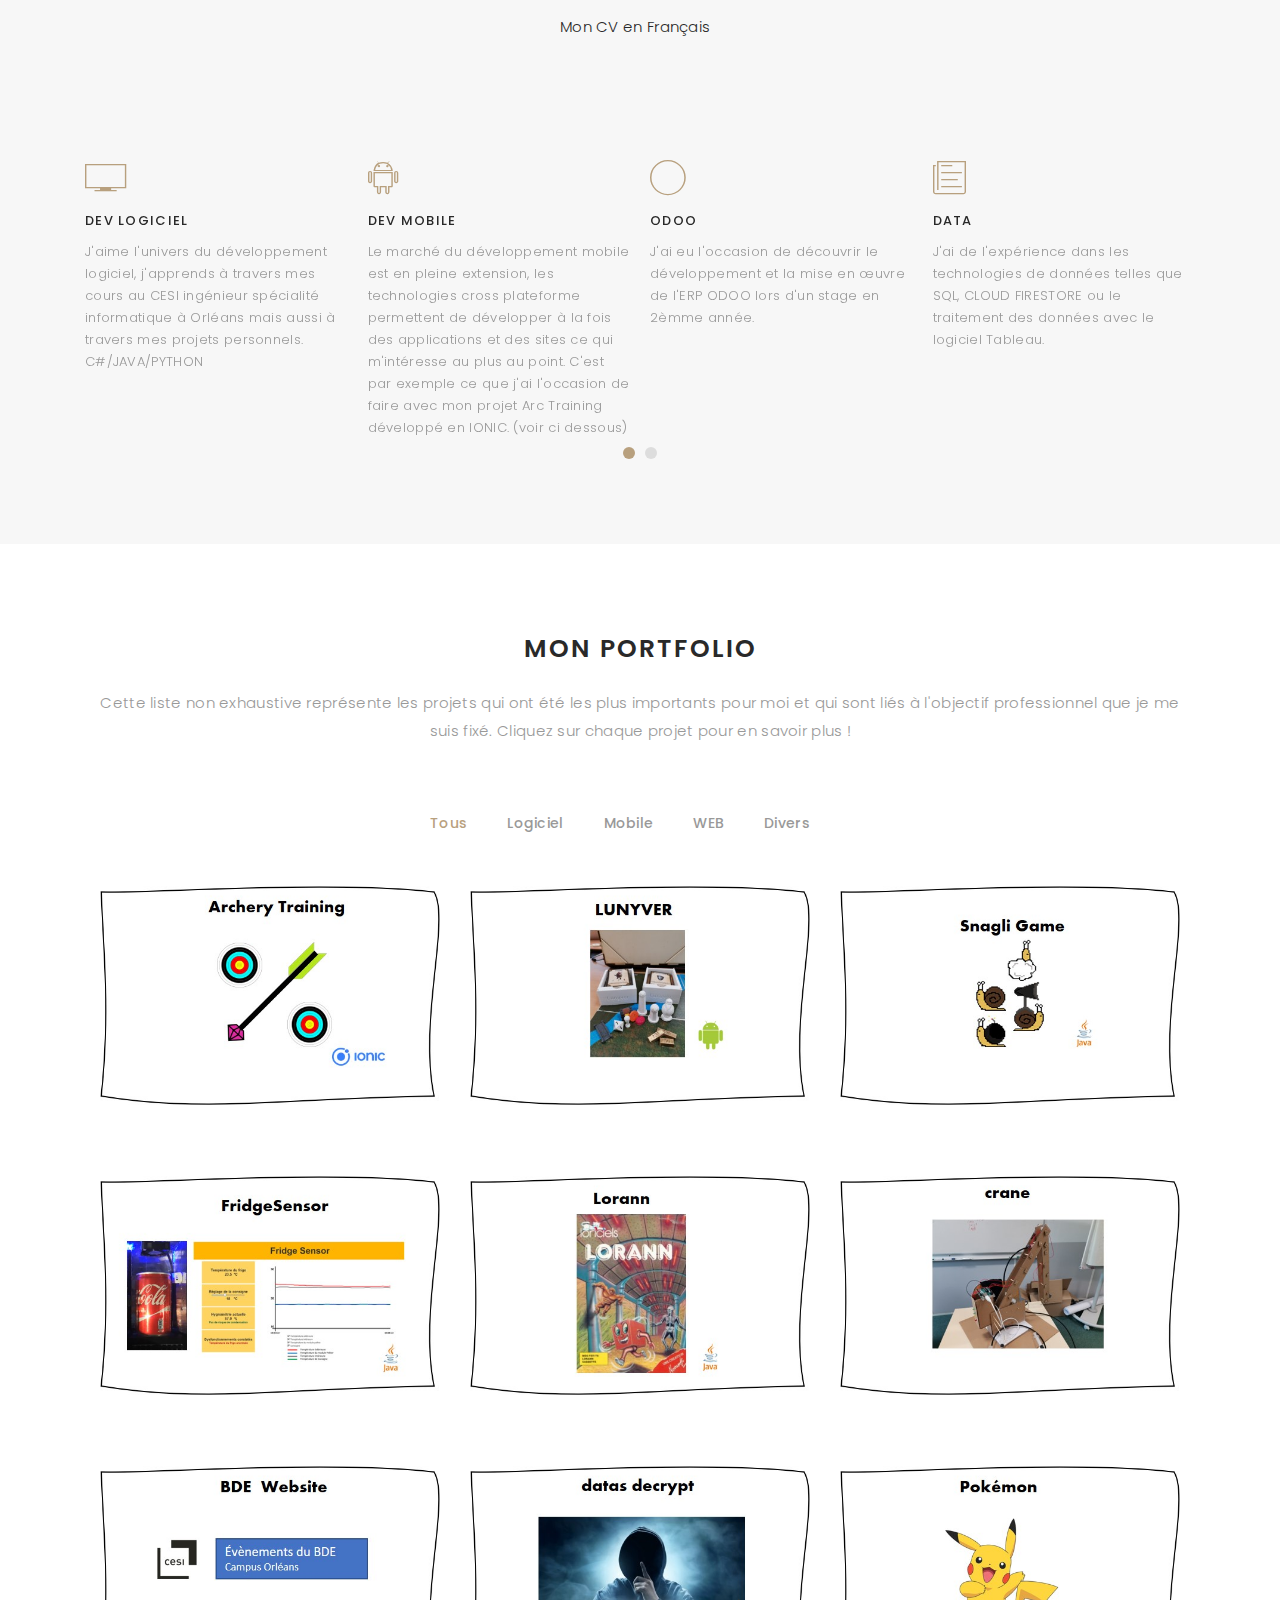
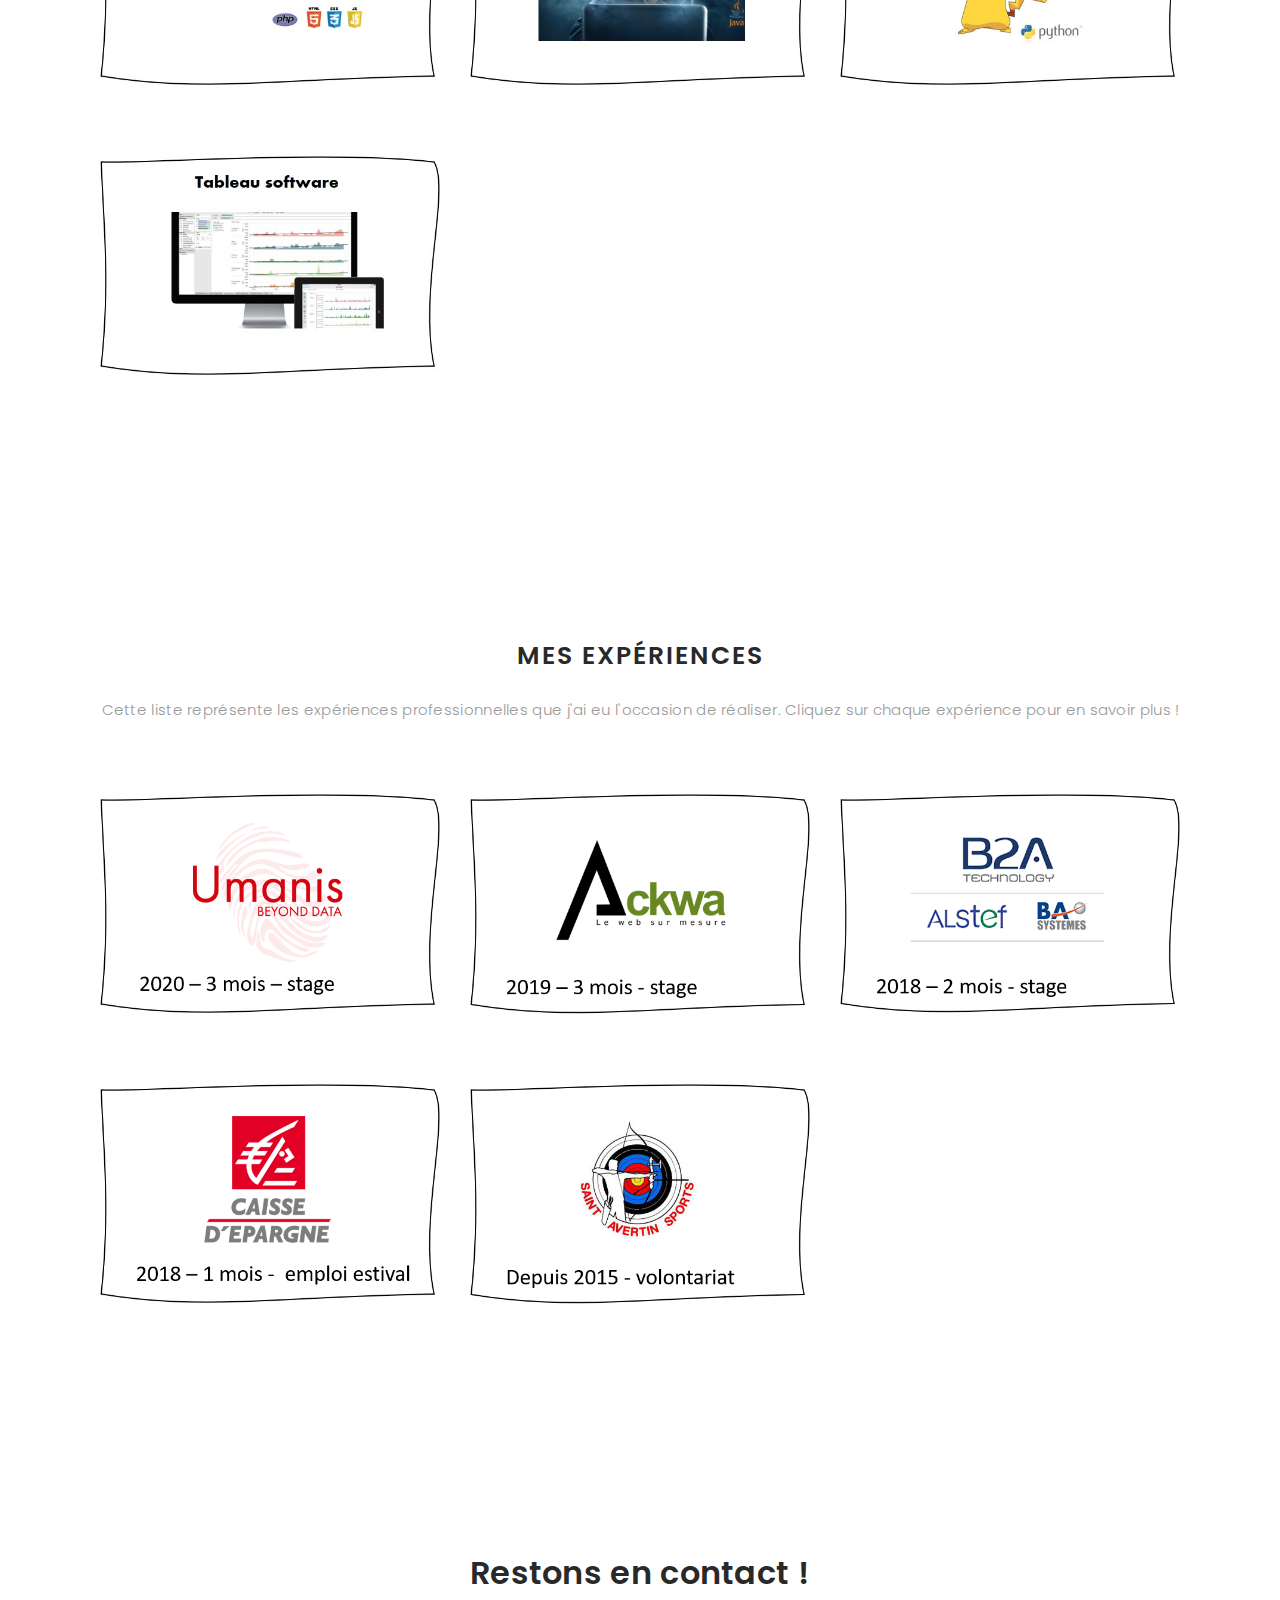
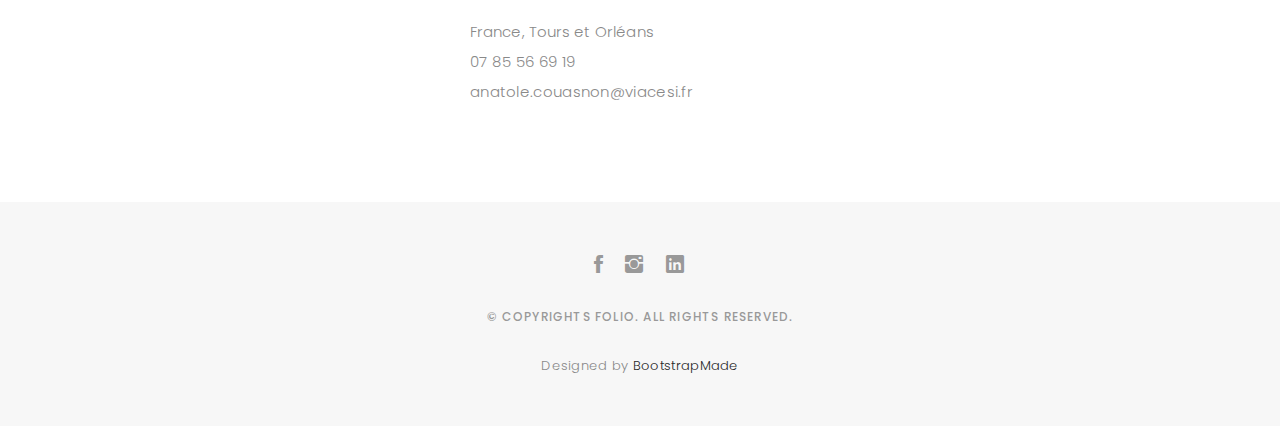
==== commit 4b06f1bd: "modif" ====
--- a/index.html
+++ b/index.html
@@ -73,7 +73,7 @@
       <div class="header-content">
         <h1><span class="typed"></span></h1>
         <p style="color:#000;">Je suis à l'écoute d'offres pour mon stage de 5ème année.</p>
-		<p class="test"> </p> Celui-ci durera 6 mois sur la fin de l'année scolaire 2022.
+		<p class="test"> Celui-ci durera 6 mois sur la fin de l'année scolaire 2022. </p> 
 		<p class="test"> De grande préférence en développement mobile / cross-plateforme ou .NET</p>
 
         <ul class="list-unstyled list-social">
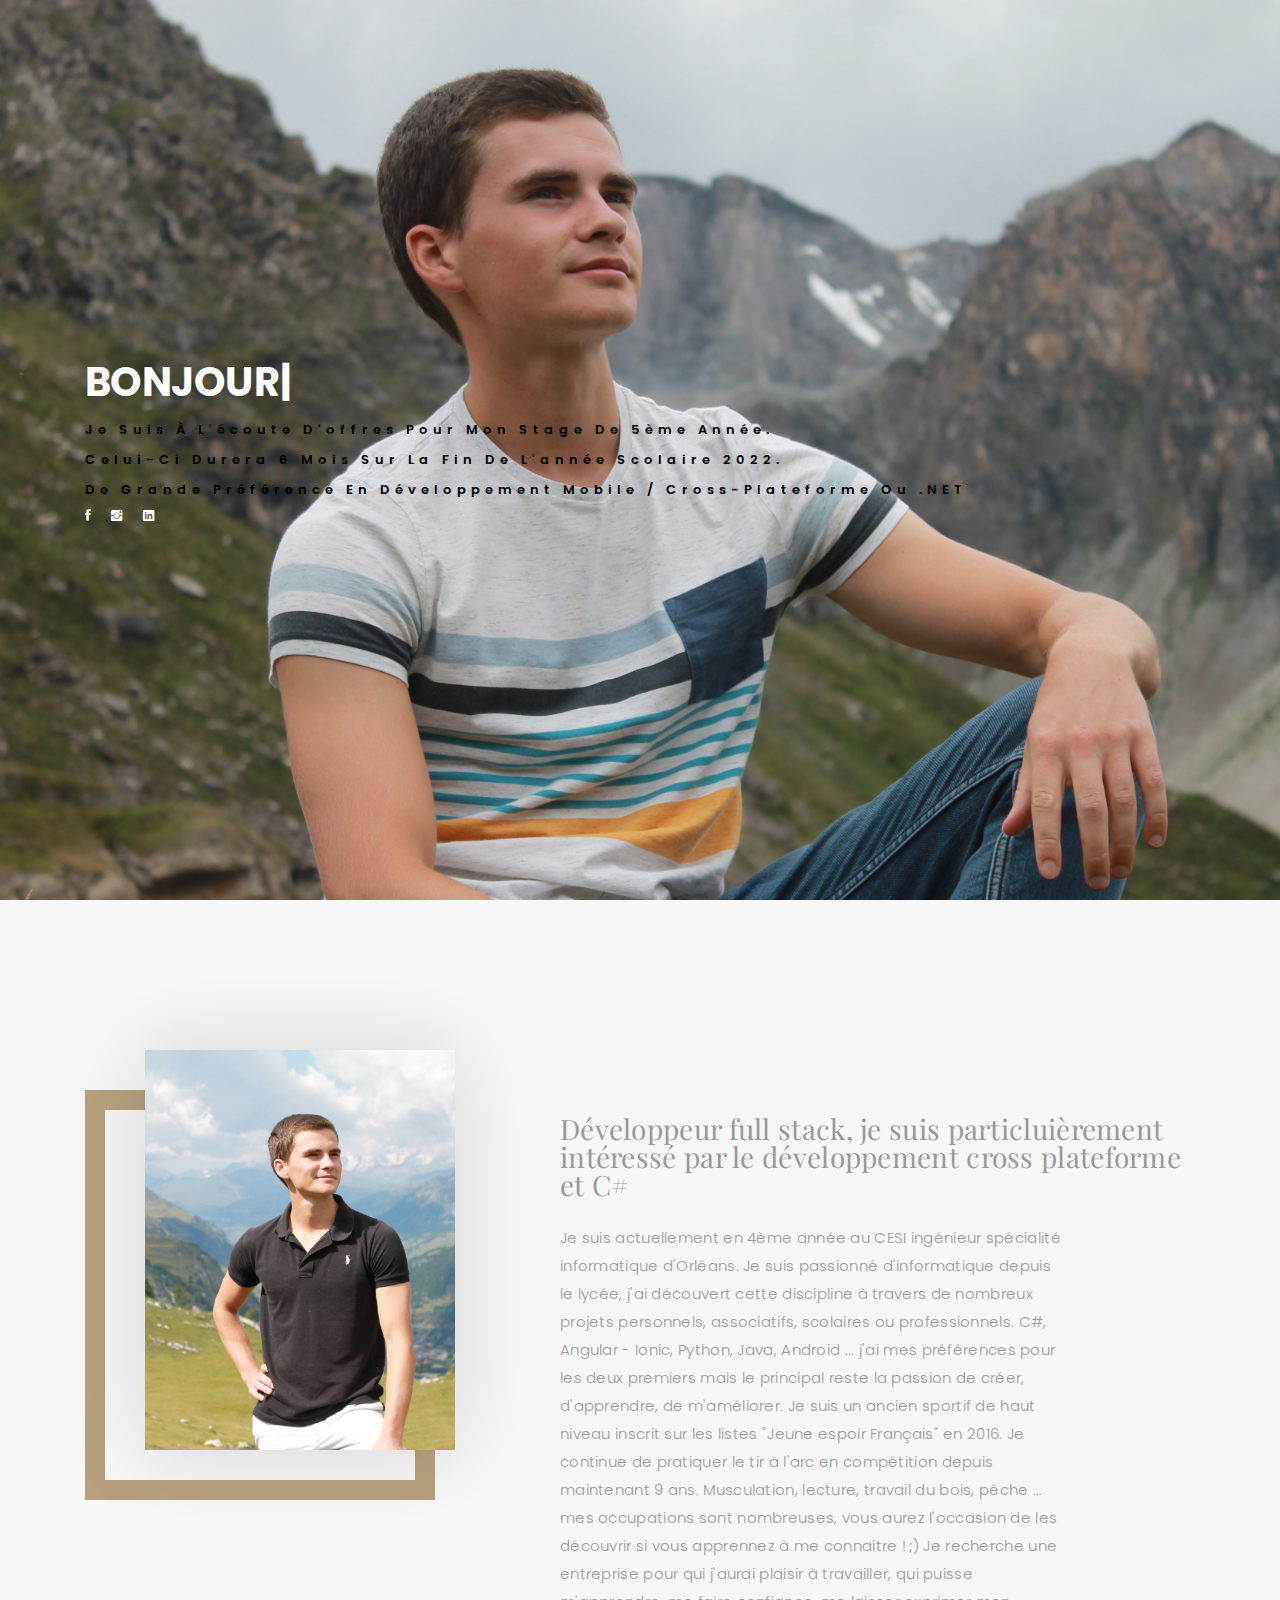
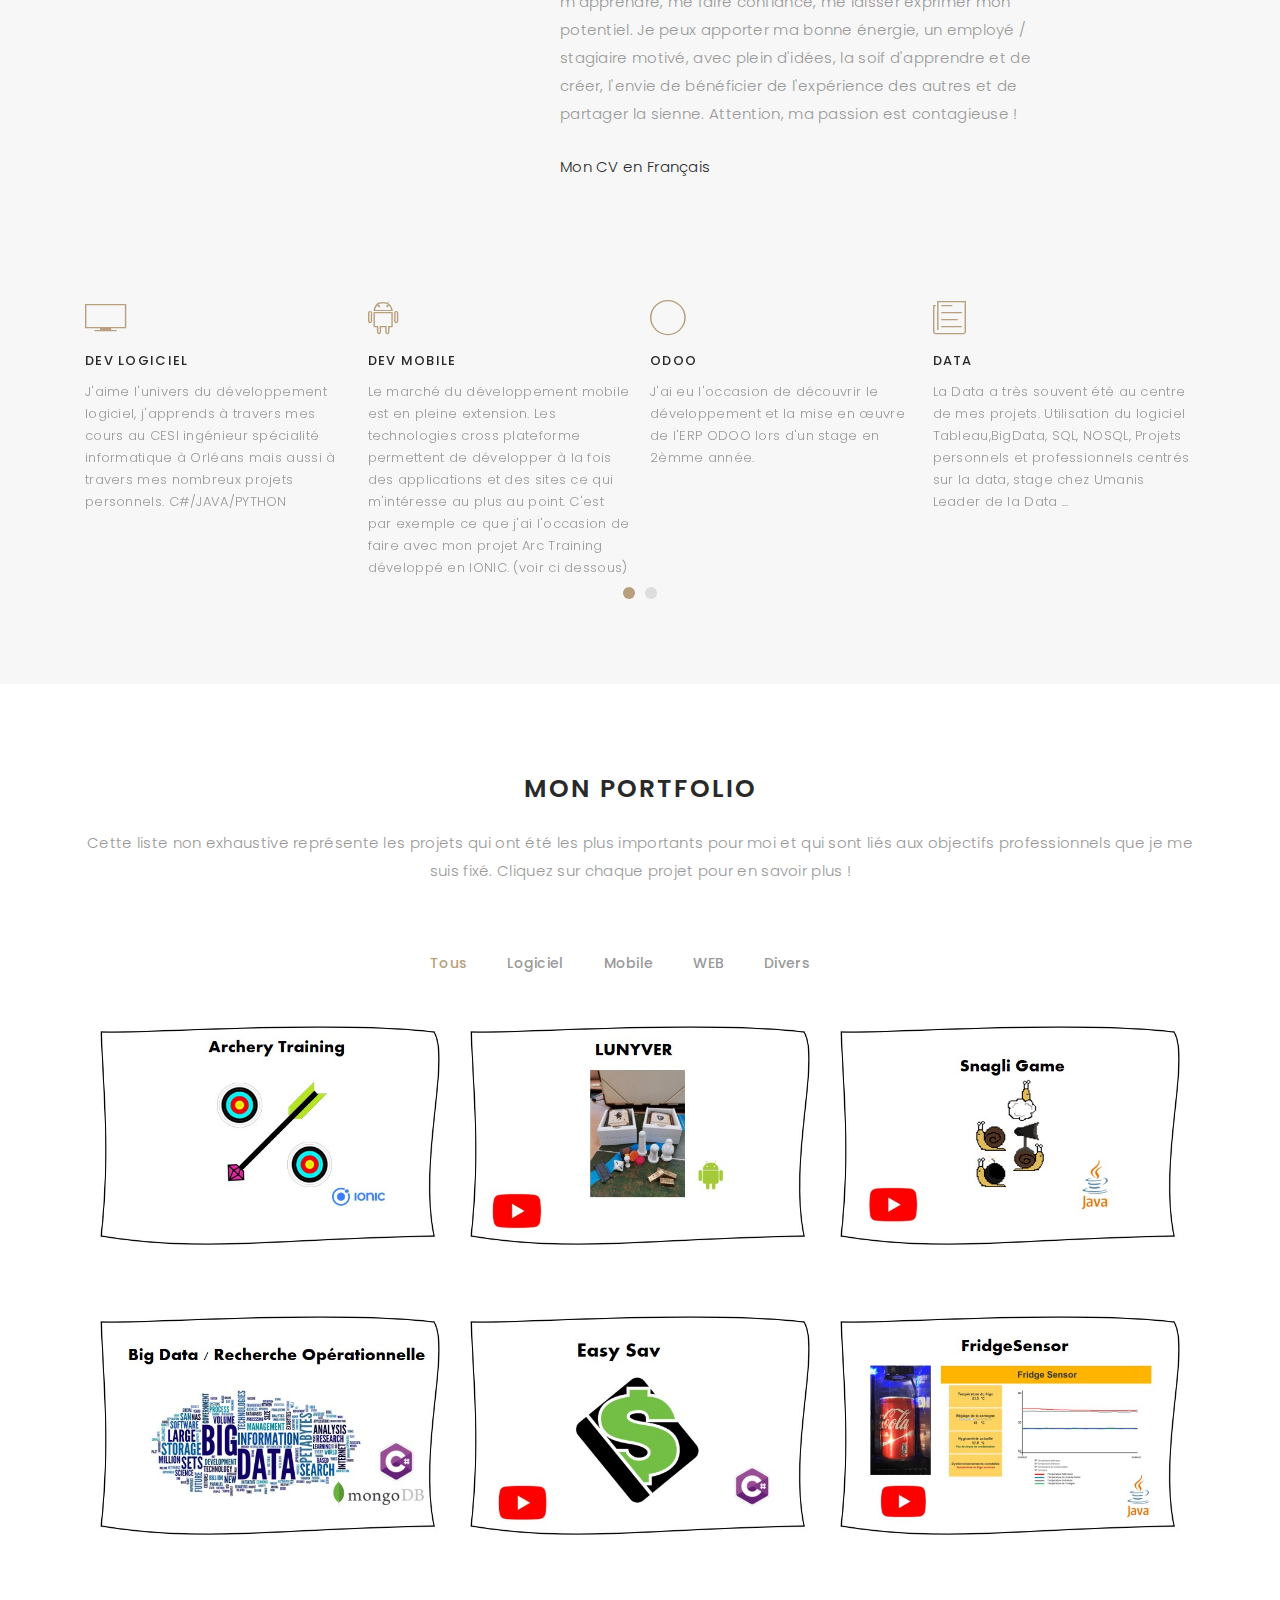
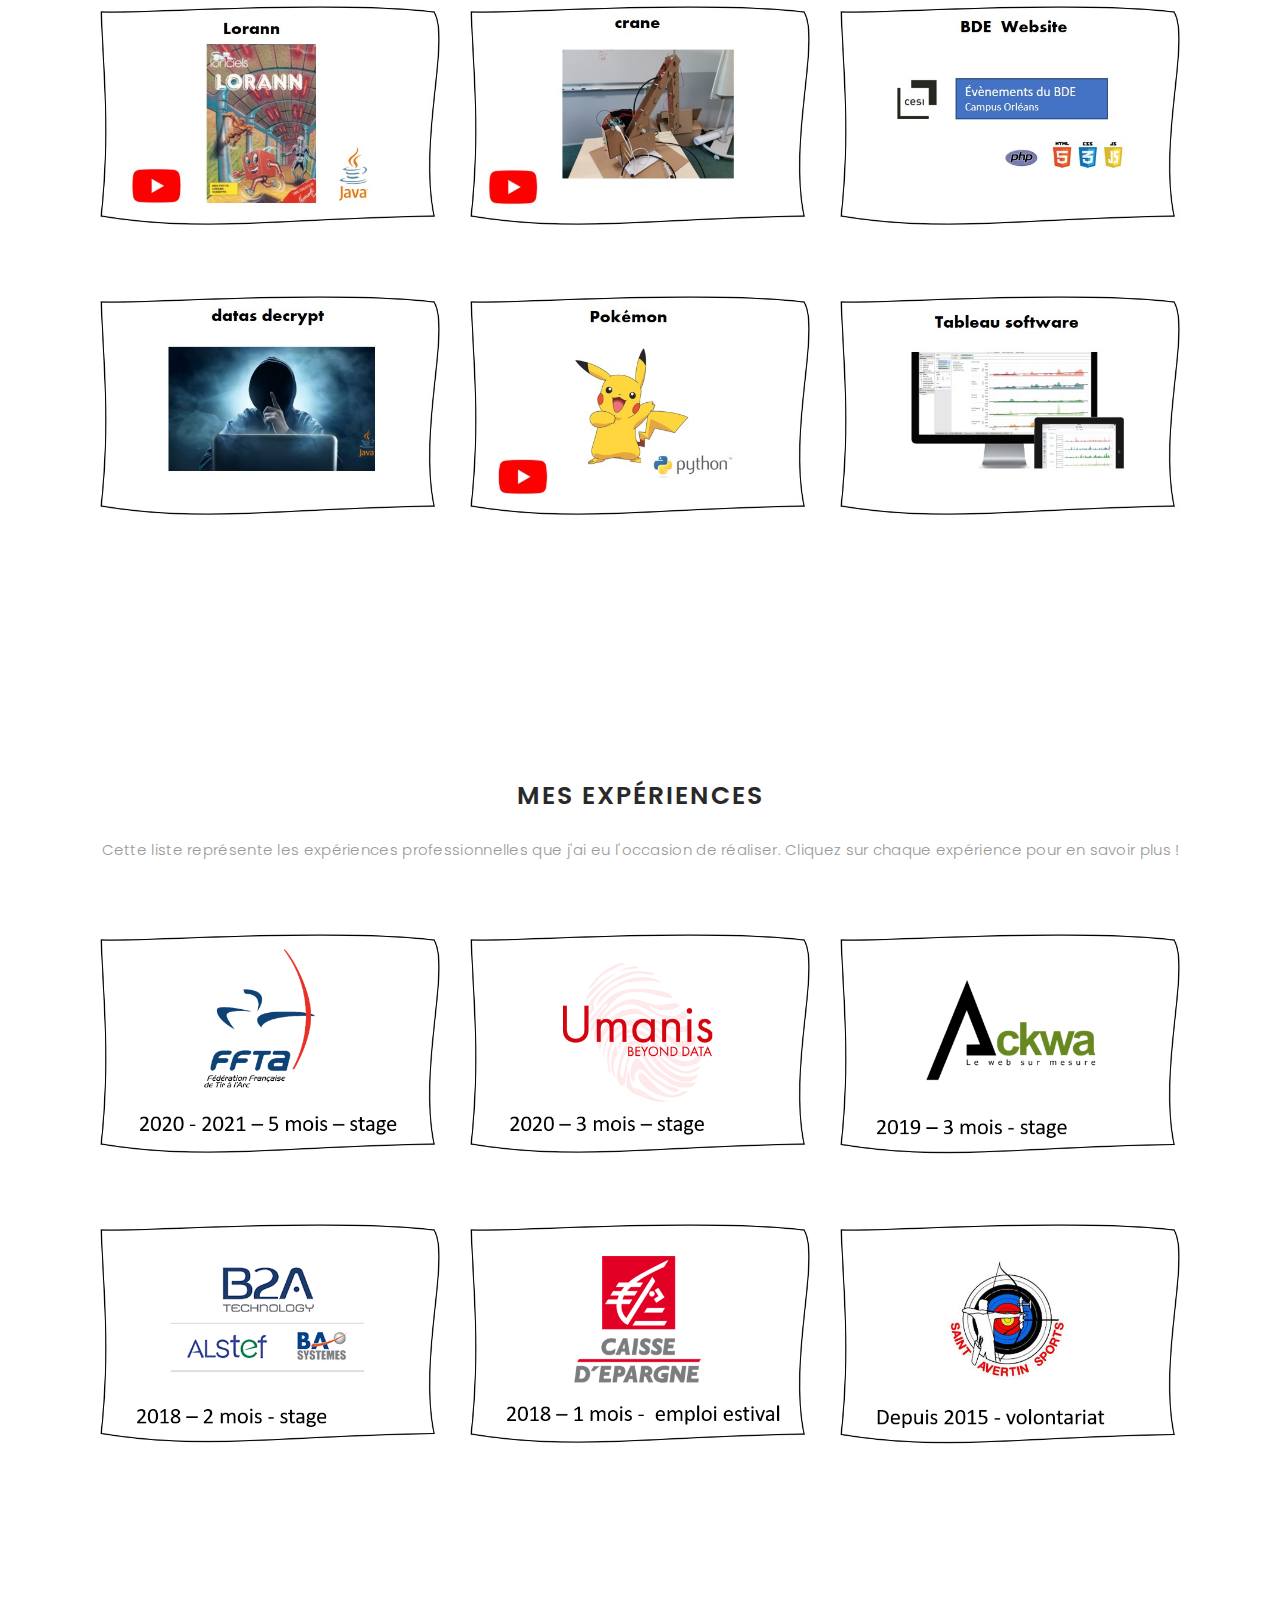
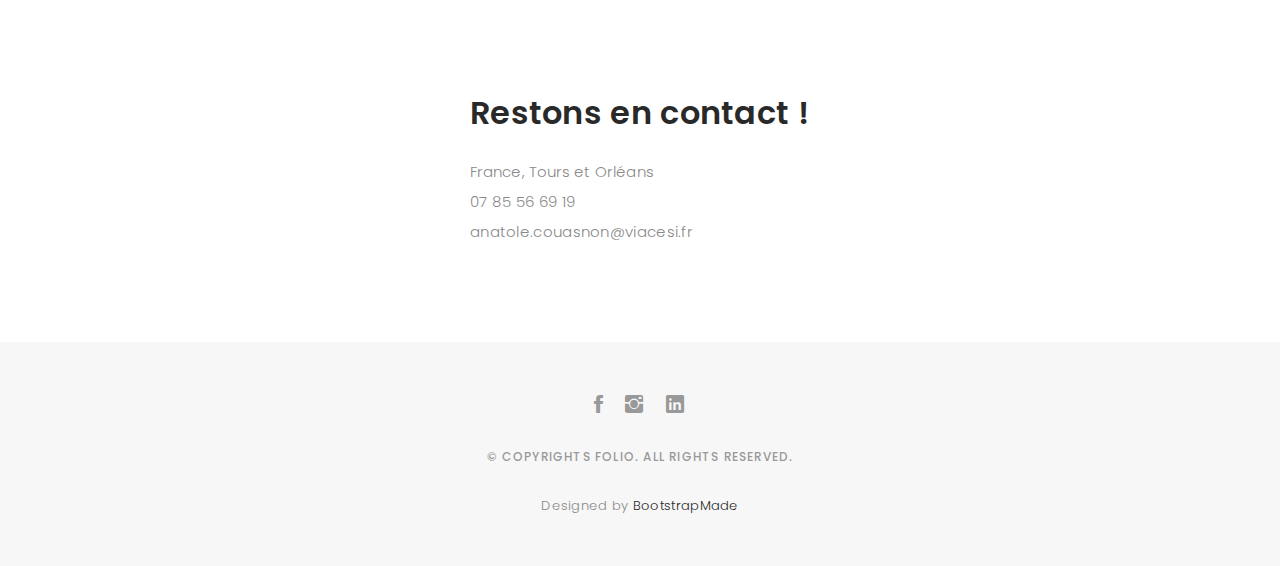
==== commit 1ae8cbd9: "ffta update + add projects" ====
--- a/index.html
+++ b/index.html
@@ -104,14 +104,15 @@
         <div class="col-lg-7">
           <div class="about-descr">
 
-            <p class="p-heading">Je suis un développeur full stack, je suis particluièrement intéressé par le développement mobile et C#</p>
+            <p class="p-heading">Développeur full stack, je suis particluièrement intéressé par le développement cross plateforme et C#</p>
             <p class="separator gray">Je suis actuellement en 4ème année au CESI ingénieur spécialité informatique d'Orléans.
               Je suis passionné d'informatique depuis le lycée, j'ai découvert cette discipline à travers de nombreux projets personnels, associatifs, scolaires ou professionnels.
-              Mon langage de prédilection est le C#, mais j'ai également développé des projets en Java, python, android natif et plus récemment Ionic - Angular.
-			  Je suis un ancien sportif de haut niveau inscrit sur les listes "Jeune espoir Français" en 2016. Je continue de pratiquer en compétition depuis maintenant 9 ans.
-              J'aime également la musculation que je pratique depuis 5 ans, ainsi que la lecture, le travail du bois, la pêche ... et pleins d'autres choses que vous aurez l'occasion de découvrir
-              si vous apprennez à me connaitre ! ;)
-            </p>
+			  C#,  Angular - Ionic, Python, Java, Android ... j'ai mes préférences pour les deux premiers mais le principal reste la passion de créer, d'apprendre, de m'améliorer.
+			  Je suis un ancien sportif de haut niveau inscrit sur les listes "Jeune espoir Français" en 2016. Je continue de pratiquer le tir à l'arc en compétition depuis maintenant 9 ans.
+              Musculation, lecture, travail du bois, pêche ... mes occupations sont nombreuses, vous aurez l'occasion de les découvrir si vous apprennez à me connaitre ! ;)
+			  Je recherche une entreprise pour qui j'aurai plaisir à travailler, qui puisse m'apprendre, me faire confiance, me laisser exprimer mon potentiel.
+			  Je peux apporter ma bonne énergie, un employé / stagiaire motivé, avec plein d'idées, la soif d'apprendre et de créer, l'envie de bénéficier de l'expérience des autres et de partager la sienne. Attention, ma passion est contagieuse !
+			</p>
             <p>
 <!--              <a href="downloads/CV%20Anatole%20English%20Version.pdf" download>Mon CV en Anglais</a>-->
 <!--              <br>-->
@@ -137,7 +138,7 @@
 
             <i class="ion-ios-monitor-outline"></i>
             <span>DEV LOGICIEL</span>
-            <p class="separator">J'aime l'univers du développement logiciel, j'apprends à travers mes cours au CESI ingénieur spécialité informatique à Orléans mais aussi à travers mes projets personnels. C#/JAVA/PYTHON</p>
+            <p class="separator">J'aime l'univers du développement logiciel, j'apprends à travers mes cours au CESI ingénieur spécialité informatique à Orléans mais aussi à travers mes nombreux projets personnels. C#/JAVA/PYTHON</p>
 
           </div>
 		  
@@ -146,7 +147,7 @@
 
             <i class="ion-social-android-outline"></i>
             <span>DEV MOBILE</span>
-            <p class="separator">Le marché du développement mobile est en pleine extension, les technologies cross plateforme permettent de développer à la fois des applications et des sites ce qui m'intéresse au plus au point. C'est par exemple ce que j'ai l'occasion de faire avec mon projet Arc Training développé en IONIC. (voir ci dessous) </p>
+            <p class="separator">Le marché du développement mobile est en pleine extension. Les technologies cross plateforme permettent de développer à la fois des applications et des sites ce qui m'intéresse au plus au point. C'est par exemple ce que j'ai l'occasion de faire avec mon projet Arc Training développé en IONIC. (voir ci dessous) </p>
 
           </div>
 
@@ -162,7 +163,7 @@
 
             <i class="ion-ios-paper-outline"></i>
             <span>DATA</span>
-            <p class="separator">J'ai de l'expérience dans les technologies de données telles que SQL, CLOUD FIRESTORE ou le traitement des données avec le logiciel Tableau.</p>
+            <p class="separator">La Data a très souvent été au centre de mes projets. Utilisation du logiciel Tableau,BigData, SQL, NOSQL, Projets personnels et professionnels centrés sur la data, stage chez Umanis Leader de la Data ... 
 
           </div>
 
@@ -170,7 +171,7 @@
 
             <i class="ion-social-html5"></i>
             <span>WEB</span>
-            <p class="separator">WEB, ASP.NET CORE (C#), HTML / CSS / PHP / Développement avec bootstrap...</p>
+            <p class="separator">WEB, ASP.NET CORE (C#), HTML / CSS / PHP / Angular / Javascript & Typescript</p>
 
           </div>
 
@@ -178,7 +179,7 @@
 
             <i class="ion-social-github"></i>
             <span>VERSIONNING</span>
-            <p class="separator">Utilisation quotidienne des outils de versionnement Git / Mercurial (école, personnel, stage, etc.)</p>
+            <p class="separator">Utilisation quotidienne des outils de versionning Git / Mercurial (école, personnel, stage, etc.)</p>
 
           </div>
 
@@ -196,7 +197,7 @@
     <div class="container">
       <div class="section-title text-center">
         <h2>Mon Portfolio</h2>
-		<p> Cette liste non exhaustive représente les projets qui ont été les plus importants pour moi et qui sont liés à l'objectif professionnel que je me suis fixé. Cliquez sur chaque projet pour en savoir plus !</p>
+		<p> Cette liste non exhaustive représente les projets qui ont été les plus importants pour moi et qui sont liés aux objectifs professionnels que je me suis fixé. Cliquez sur chaque projet pour en savoir plus !</p>
       </div>
     </div>
 
@@ -209,7 +210,7 @@
             <ul class="nav list-unstyled" id="portfolio-flters">
               <li class="filter filter-active" data-filter=".all">Tous</li>
               <li class="filter" data-filter=".poo">Logiciel</li>
-              <li class="filter" data-filter=".mobile">Mobile </li>
+              <li class="filter" data-filter=".mobile">Mobile</li>
               <li class="filter" data-filter=".web">WEB</li>
               <li class="filter" data-filter=".various">Divers</li>
             </ul>
@@ -217,15 +218,16 @@
           </div>
 
           <div class="portfolio-container">
-
-            <div class="col-lg-4 col-md-6 portfolio-thumbnail all mobile webdesign" >
+		 
+
+            <div class="col-lg-4 col-md-6 portfolio-thumbnail all mobile webdesign web" >
               <a class="popup-img" href="images/portfolio/descrArchery.png">
                 <img src="images/portfolio/TirArc.jpg" alt="img">
               </a>
             </div>
 
             <div class="col-lg-4 col-md-6 portfolio-thumbnail all mobile various webdesign" >
-              <a class="popup-img" href="images/portfolio/descrLunyver.png">
+              <a class="popup-img" href="images/portfolio/descrLunyver.png" onClick="window.open('https://youtu.be/PmusJwuw-LM','popup','location=no');return false;">
                 <img src="images/portfolio/LUNYVER.jpg" alt="img">
               </a>
             </div>
@@ -236,6 +238,18 @@
 				</a>
             </div>
 			
+            <div class="col-lg-4 col-md-6 portfolio-thumbnail all various" >
+              <a class="popup-img" href="images/portfolio/descrBigData.png">
+                <img src="images/portfolio/BigData.jpg" alt="img">
+              </a>
+            </div>
+
+			<div class="col-lg-4 col-md-6 portfolio-thumbnail all poo" >
+				<a class="popup-img" href="images/portfolio/descrEasySave.png" onClick="window.open('https://youtu.be/I2k3BYUa0Gk','popup','location=no');return false;">
+					<img src="images/portfolio/EasySave.jpg" alt="img">
+				</a>
+            </div>
+			
 			<div class="col-lg-4 col-md-6 portfolio-thumbnail all poo various webdesign" >
 				<a class="popup-img" href="images/portfolio/descrFridge.png" onClick="window.open('https://www.youtube.com/watch?v=UZVKnWe3COs','popup','location=no');return false;">
 					<img src="images/portfolio/FridgeSensor.jpg" alt="img">
@@ -250,7 +264,7 @@
 			
 			
 			<div class="col-lg-4 col-md-6 portfolio-thumbnail all various webdesign" >
-              <a class="popup-img" href="images/portfolio/descrGrue.png">
+              <a class="popup-img" href="images/portfolio/descrGrue.png" onClick="window.open('https://youtu.be/7EtprCyX0TM','popup','location=no');return false;">
                 <img src="images/portfolio/Grue.jpg" alt="img">
               </a>
             </div>
@@ -271,7 +285,7 @@
 			
 			
 			<div class="col-lg-4 col-md-6 portfolio-thumbnail all poo webdesign" >
-              <a class="popup-img" href="images/portfolio/descrPokémon.png">
+              <a class="popup-img" href="images/portfolio/descrPokémon.png" onClick="window.open('https://youtu.be/ddSe5OrasyQ','popup','location=no');return false;">
                 <img src="images/portfolio/Pokemon.jpg" alt="img">
               </a>
             </div>
@@ -306,6 +320,13 @@
         <div class="col-md-12">
 
           <div class="portfolio-container">
+		  
+			<div class="col-lg-4 col-md-6 portfolio-thumbnail all poo web various mobile" >
+              <a class="popup-img" href="images/experiences/fftaDescr.png">
+                <img src="images/experiences/ffta.png" alt="img">
+              </a>
+            </div>
+
 
             <div class="col-lg-4 col-md-6 portfolio-thumbnail all poo web various mobile" >
               <a class="popup-img" href="images/experiences/umanisDescr.png">
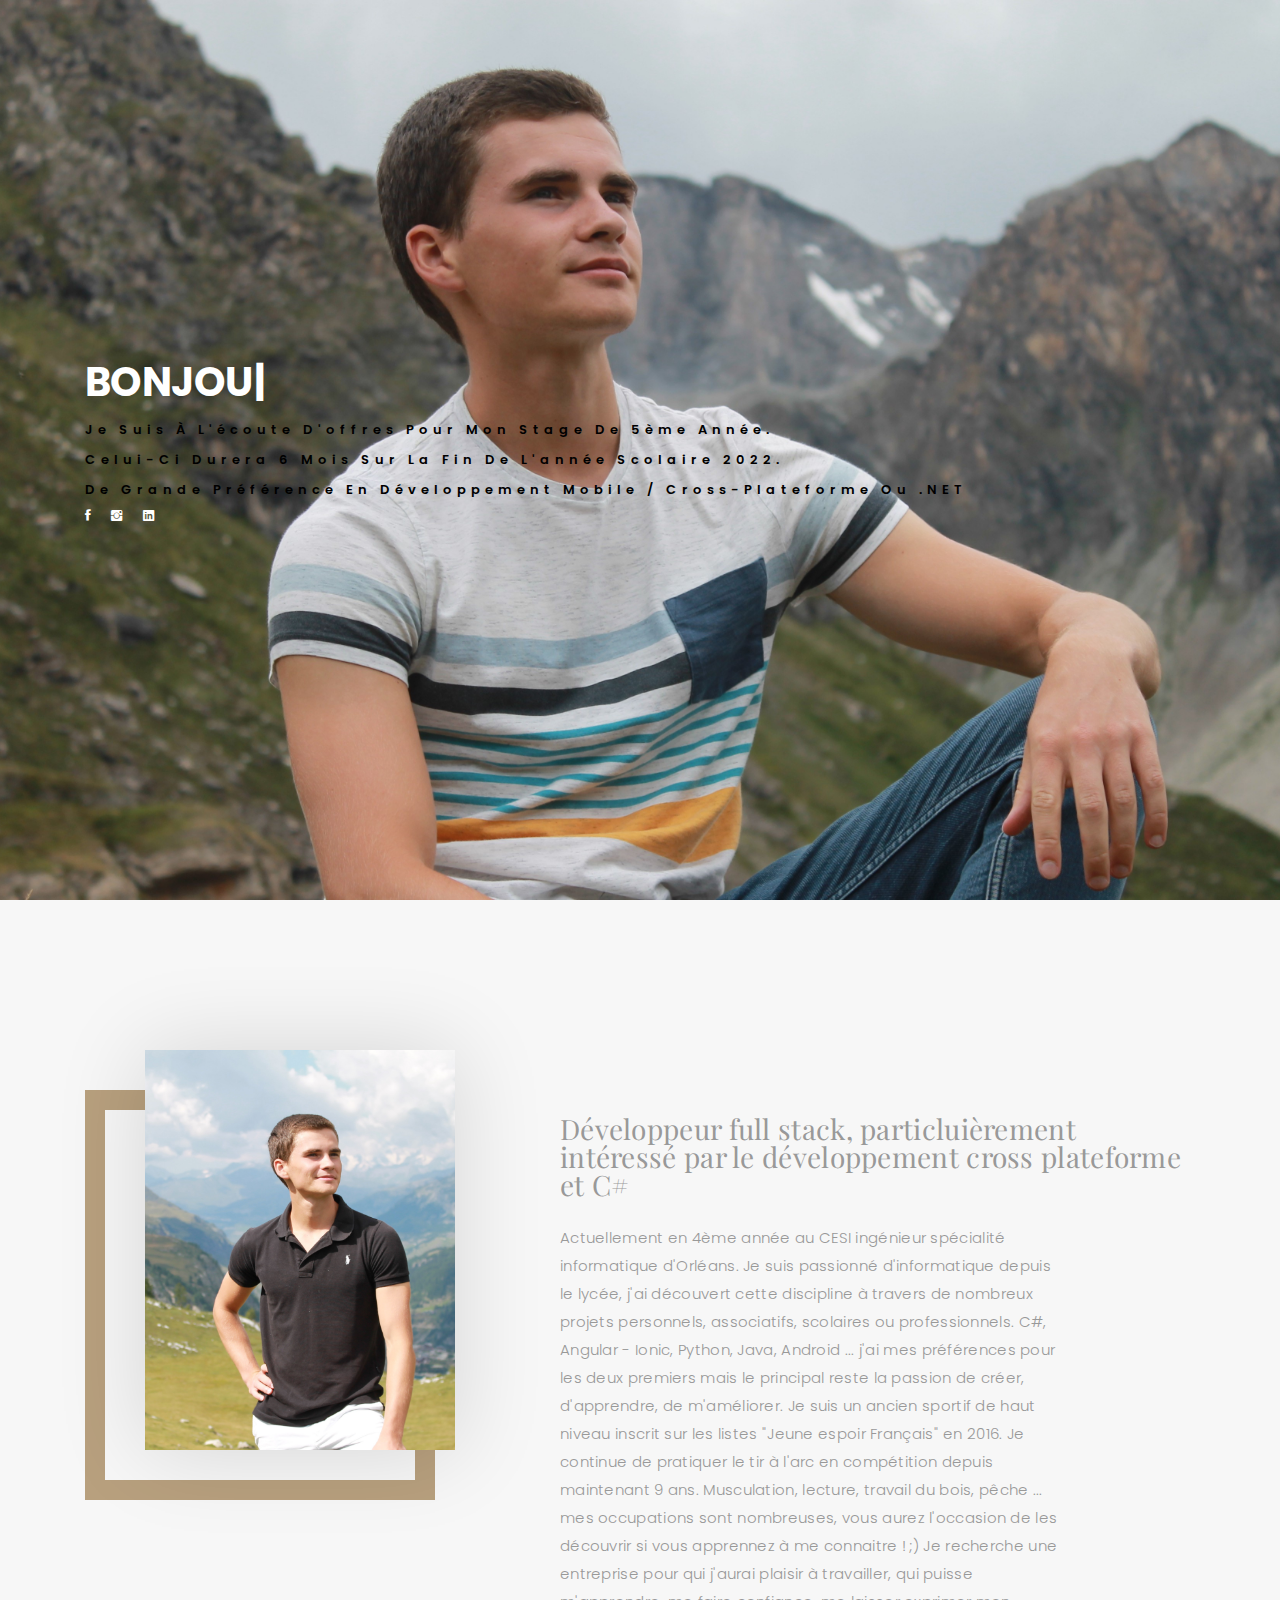
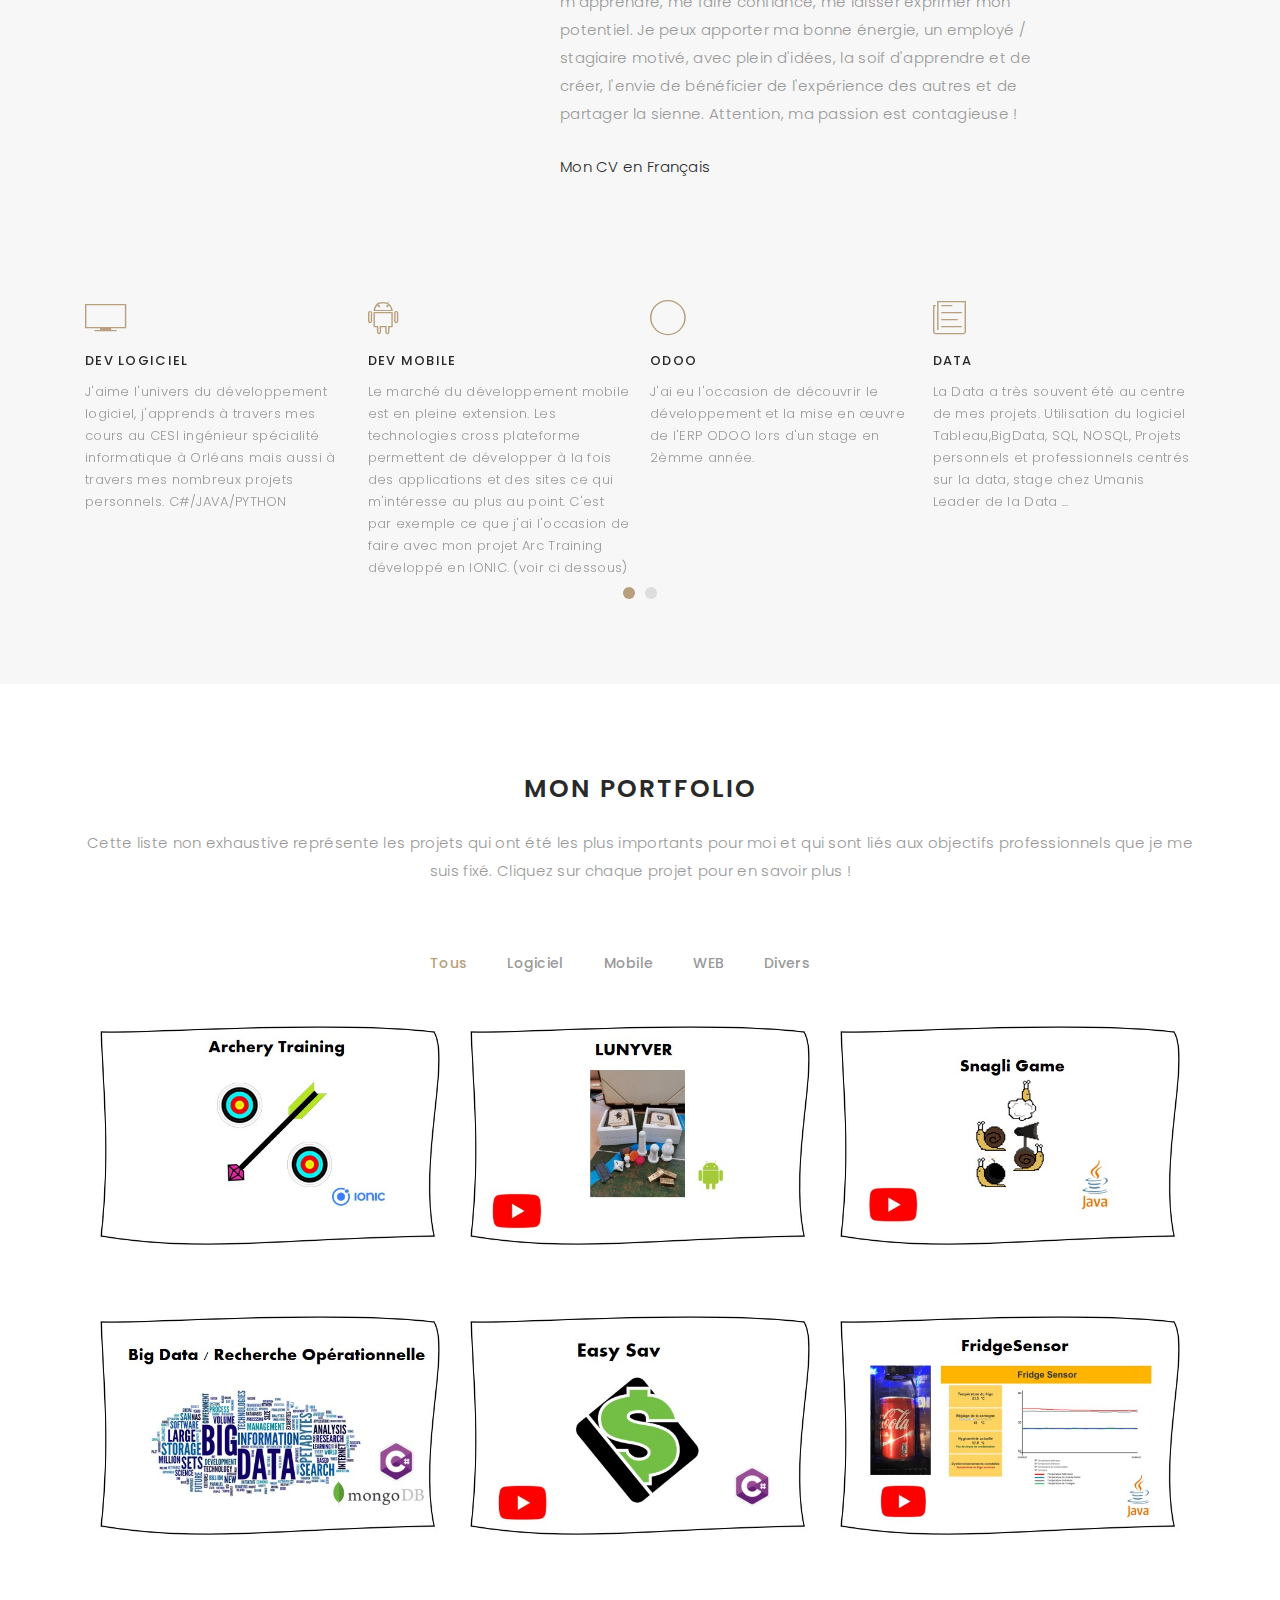
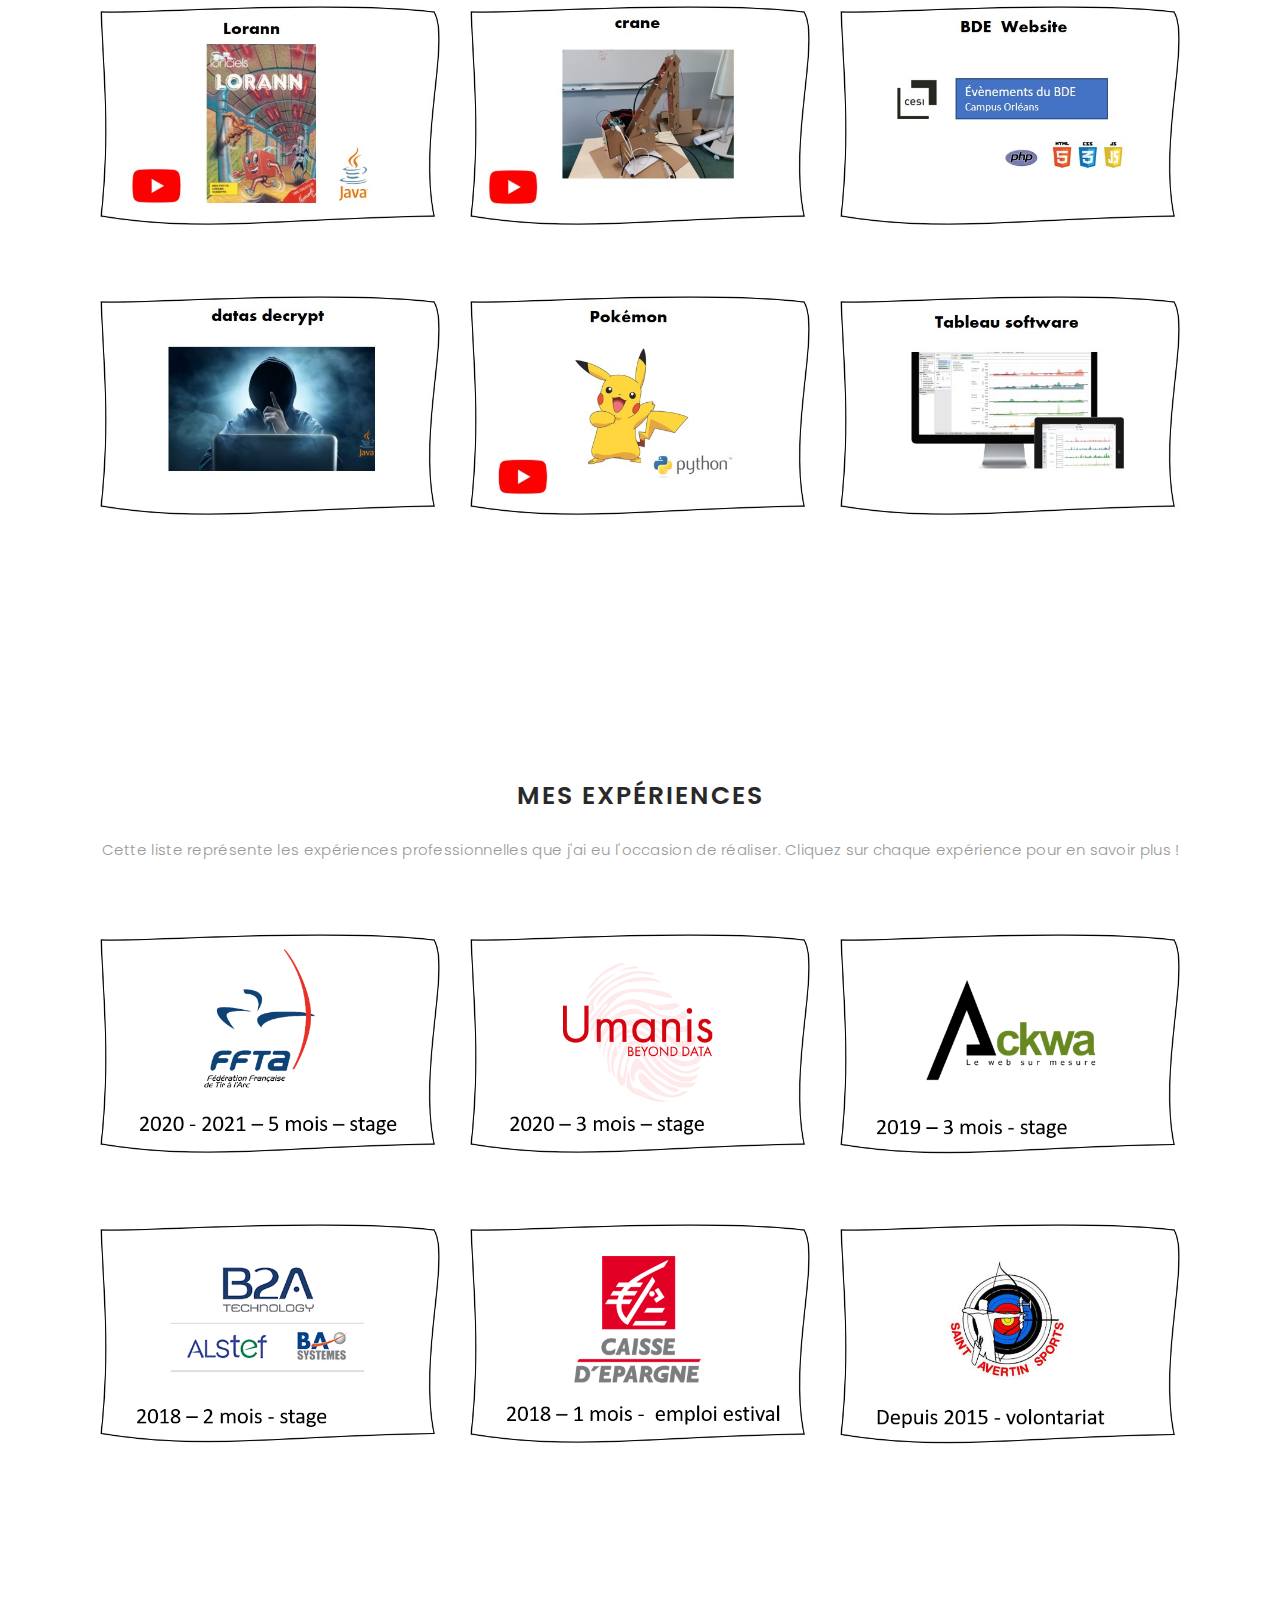
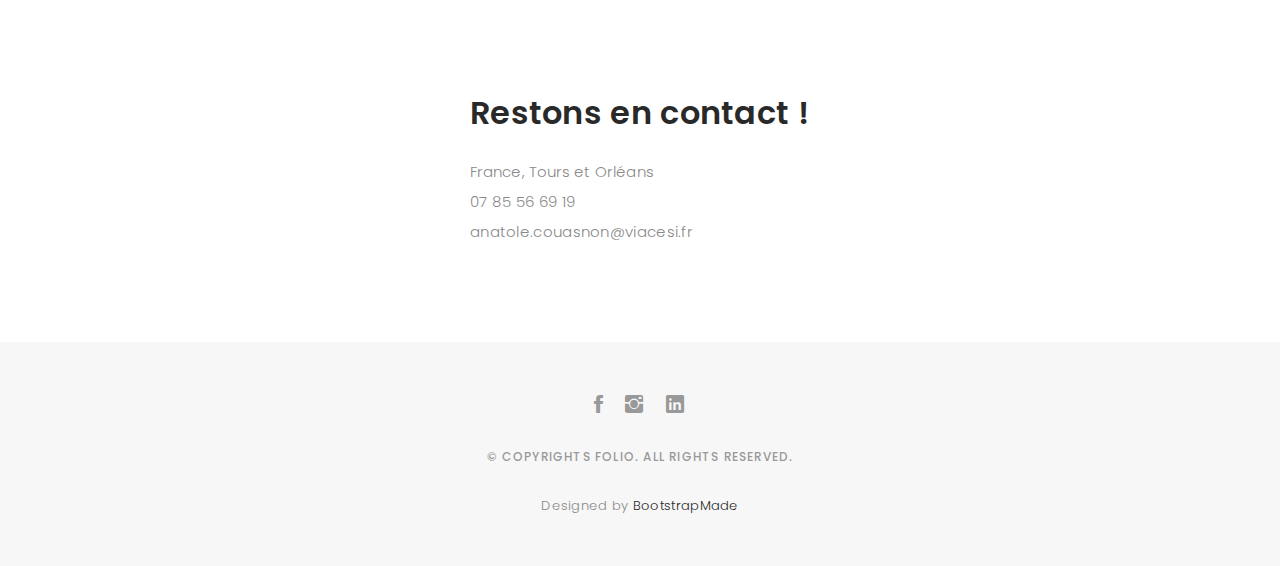
==== commit e3a00ac0: "change descr and CV" ====
--- a/index.html
+++ b/index.html
@@ -104,8 +104,8 @@
         <div class="col-lg-7">
           <div class="about-descr">
 
-            <p class="p-heading">Développeur full stack, je suis particluièrement intéressé par le développement cross plateforme et C#</p>
-            <p class="separator gray">Je suis actuellement en 4ème année au CESI ingénieur spécialité informatique d'Orléans.
+            <p class="p-heading">Développeur full stack, particluièrement intéressé par le développement cross plateforme et C#</p>
+            <p class="separator gray">Actuellement en 4ème année au CESI ingénieur spécialité informatique d'Orléans.
               Je suis passionné d'informatique depuis le lycée, j'ai découvert cette discipline à travers de nombreux projets personnels, associatifs, scolaires ou professionnels.
 			  C#,  Angular - Ionic, Python, Java, Android ... j'ai mes préférences pour les deux premiers mais le principal reste la passion de créer, d'apprendre, de m'améliorer.
 			  Je suis un ancien sportif de haut niveau inscrit sur les listes "Jeune espoir Français" en 2016. Je continue de pratiquer le tir à l'arc en compétition depuis maintenant 9 ans.
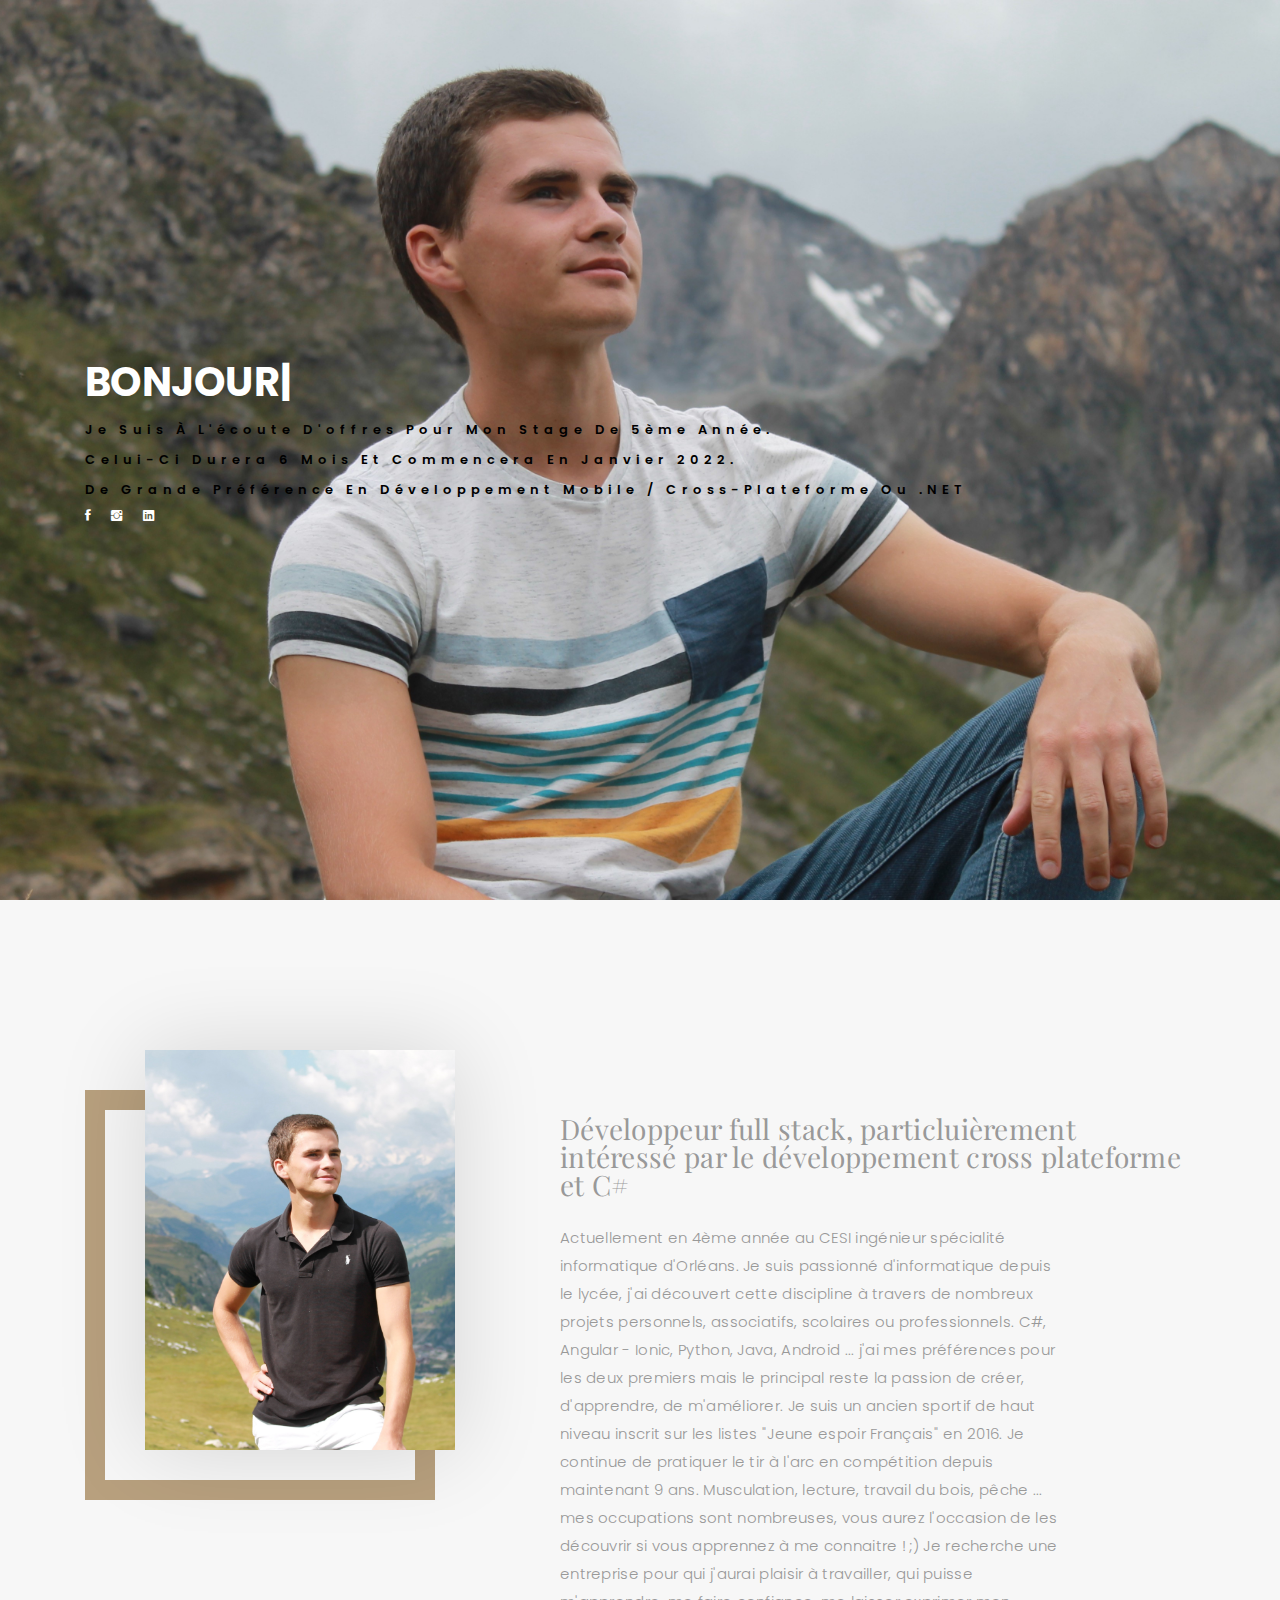
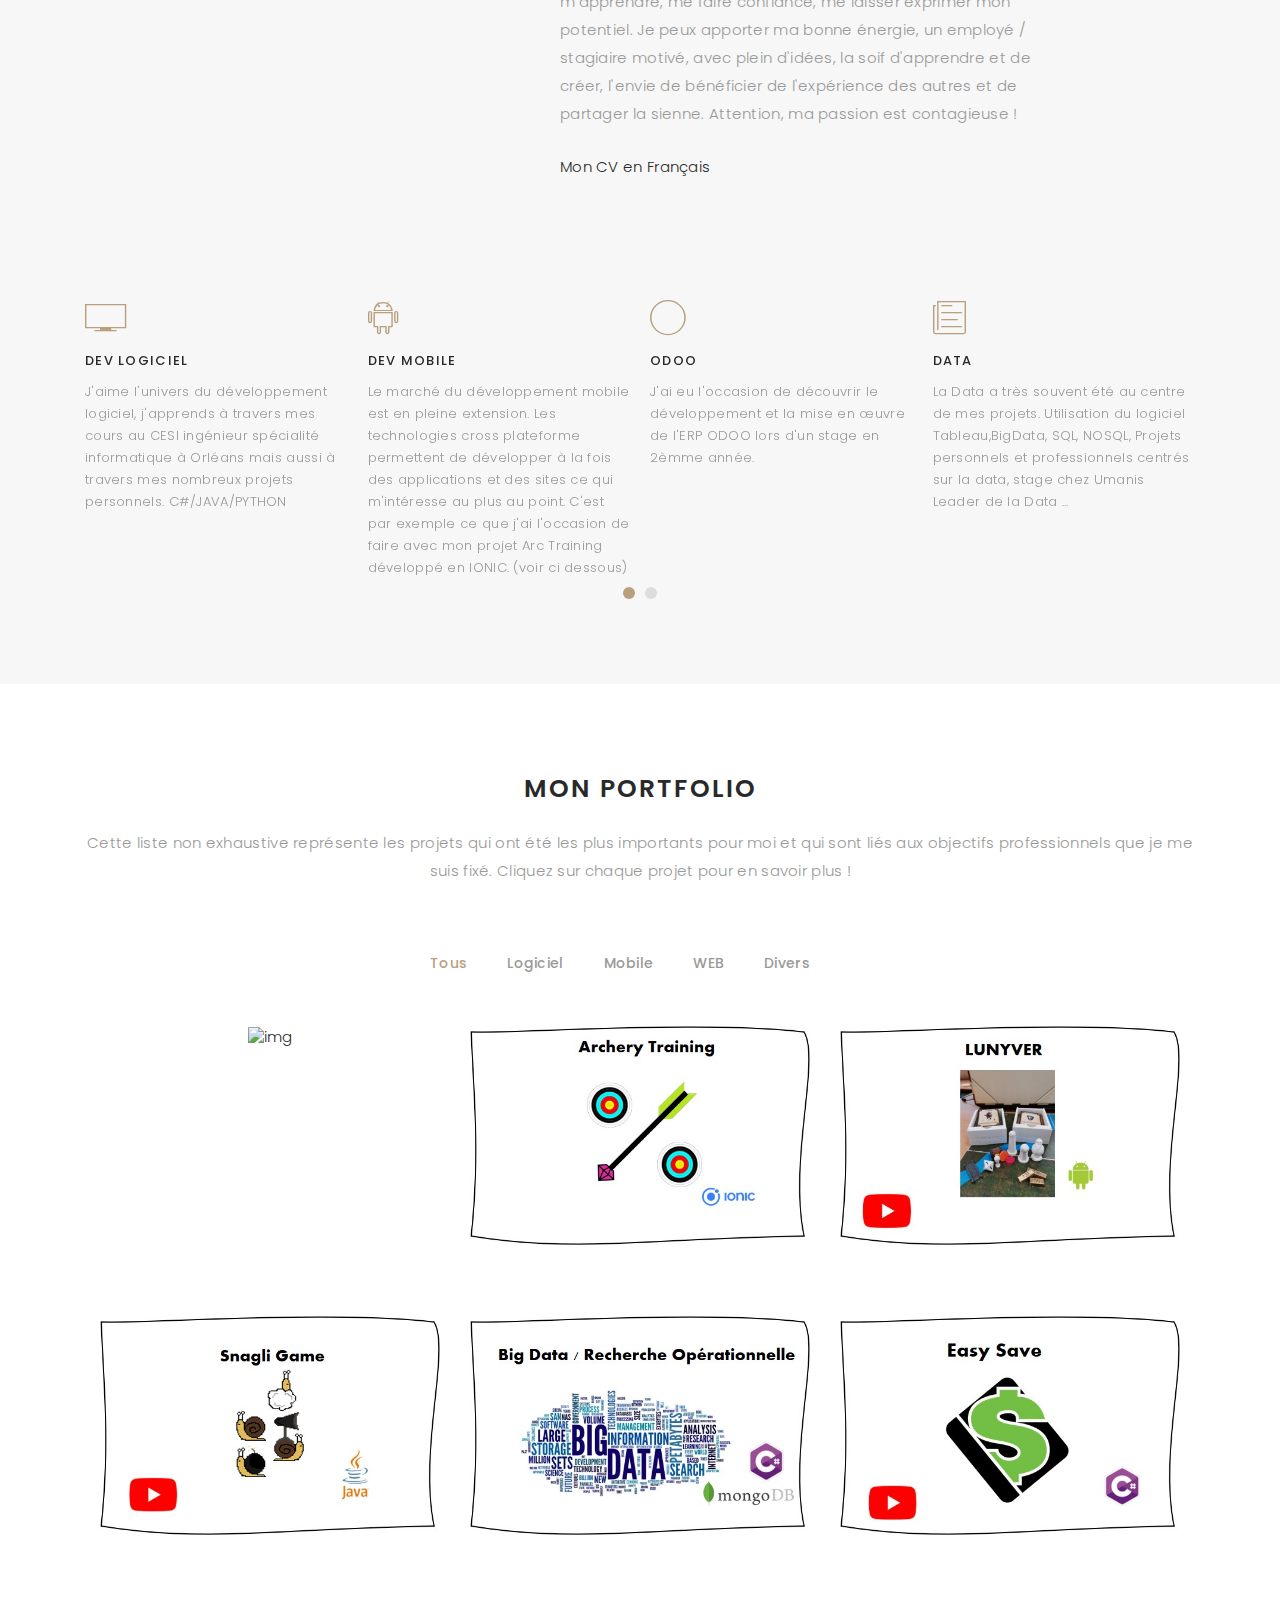
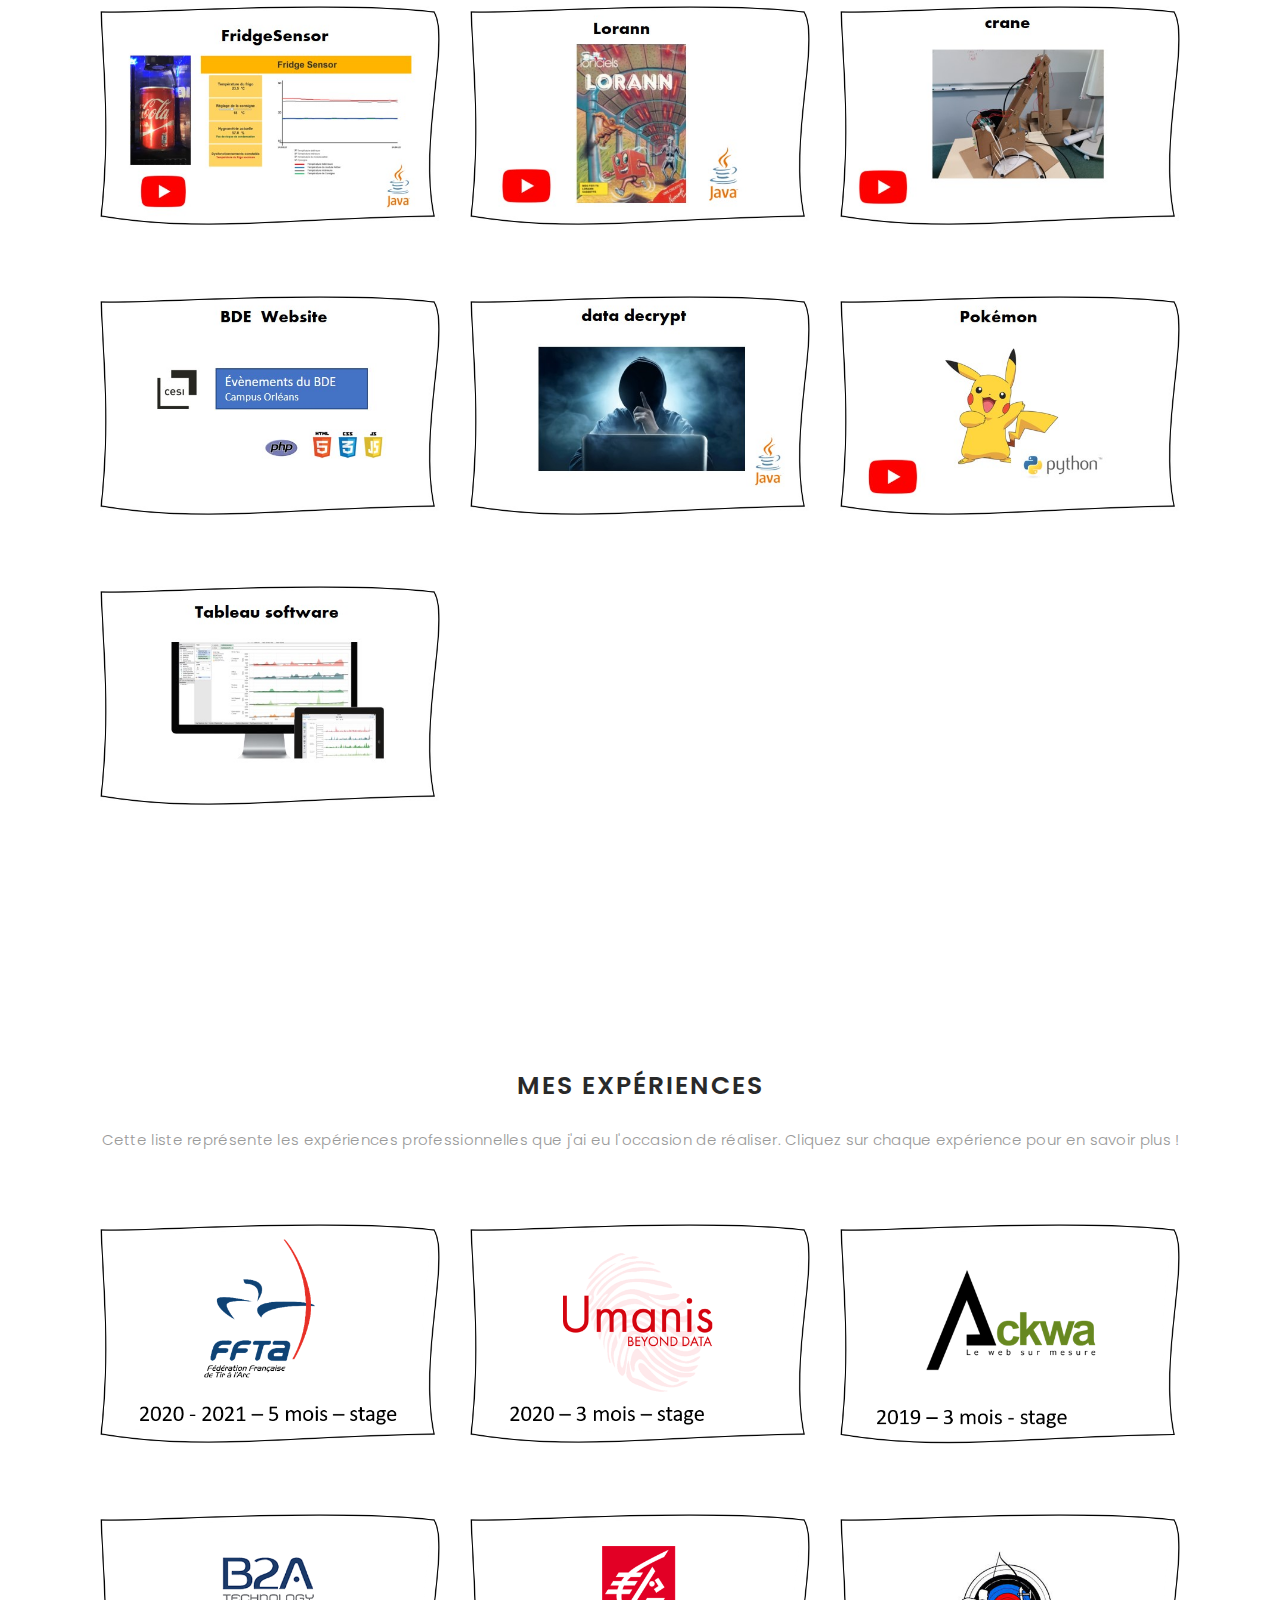
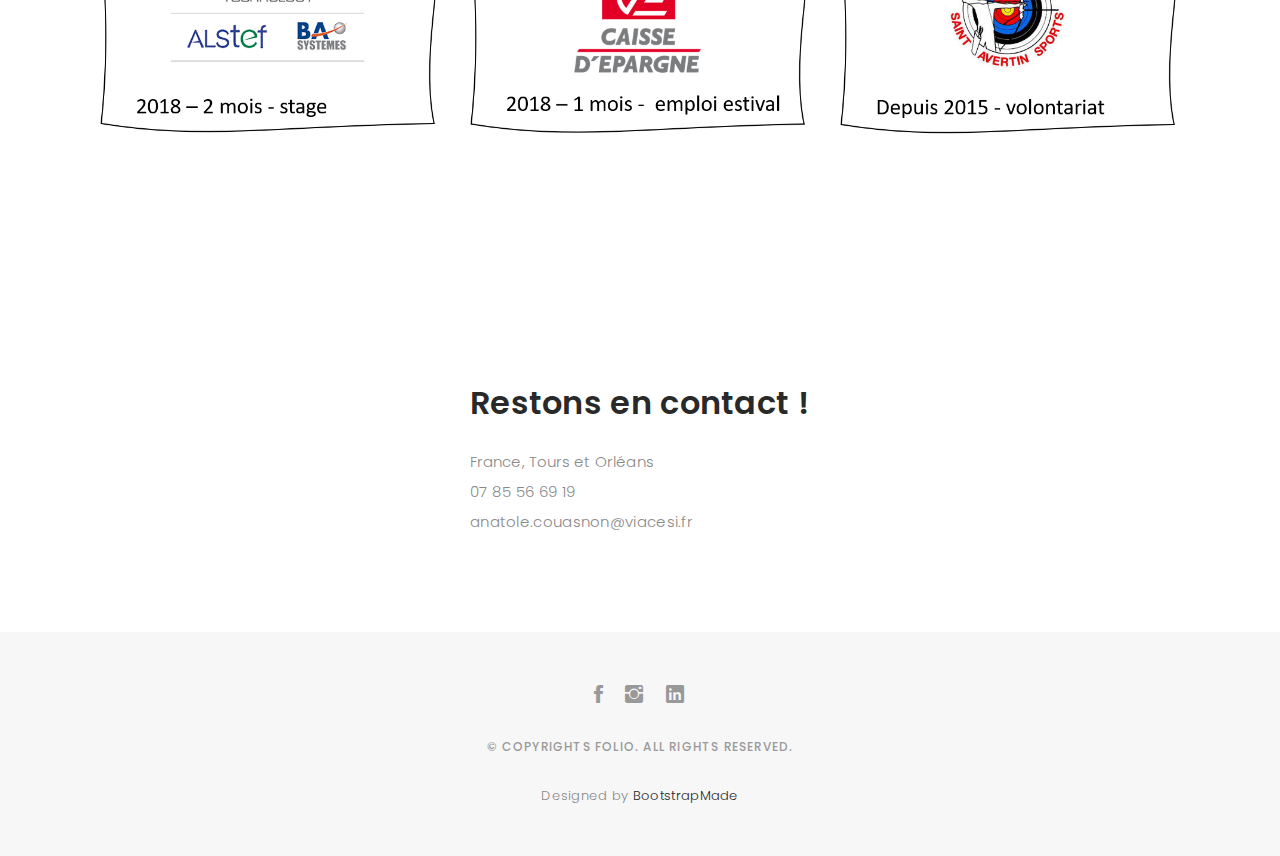
==== commit 390647eb: "stage FFTA" ====
--- a/index.html
+++ b/index.html
@@ -73,7 +73,7 @@
       <div class="header-content">
         <h1><span class="typed"></span></h1>
         <p style="color:#000;">Je suis à l'écoute d'offres pour mon stage de 5ème année.</p>
-		<p class="test"> Celui-ci durera 6 mois sur la fin de l'année scolaire 2022. </p> 
+		<p class="test"> Celui-ci durera 6 mois et commencera en janvier 2022. </p> 
 		<p class="test"> De grande préférence en développement mobile / cross-plateforme ou .NET</p>
 
         <ul class="list-unstyled list-social">
@@ -219,6 +219,12 @@
 
           <div class="portfolio-container">
 		 
+		 
+            <div class="col-lg-4 col-md-6 portfolio-thumbnail all mobile webdesign web" >
+              <a class="popup-img" href="images/portfolio/descrFFTA.png" onClick="window.open('https://www.youtube.com/watch?v=XcKEUY8oXww&ab_channel=Snargol','location=no');return false;">
+                <img src="images/portfolio/FFTA.jpg" alt="img">
+              </a>
+            </div>
 
             <div class="col-lg-4 col-md-6 portfolio-thumbnail all mobile webdesign web" >
               <a class="popup-img" href="images/portfolio/descrArchery.png">
@@ -227,13 +233,13 @@
             </div>
 
             <div class="col-lg-4 col-md-6 portfolio-thumbnail all mobile various webdesign" >
-              <a class="popup-img" href="images/portfolio/descrLunyver.png" onClick="window.open('https://youtu.be/PmusJwuw-LM','popup','location=no');return false;">
+              <a class="popup-img" href="images/portfolio/descrLunyver.png" onClick="window.open('https://youtu.be/PmusJwuw-LM','location=no');return false;">
                 <img src="images/portfolio/LUNYVER.jpg" alt="img">
               </a>
             </div>
 
             <div class="col-lg-4 col-md-6 portfolio-thumbnail all poo webdesign">
-				<a class="popup-img" href="images/portfolio/descrSnagli.png" onClick="window.open('https://www.youtube.com/watch?v=e9RheX8kCL0&t=1s','popup','location=no');return false;">
+				<a class="popup-img" href="images/portfolio/descrSnagli.png" onClick="window.open('https://www.youtube.com/watch?v=e9RheX8kCL0&t=1s','location=no');return false;">
 					<img src="images/portfolio/Snagli.jpg" alt="img">
 				</a>
             </div>
@@ -245,26 +251,26 @@
             </div>
 
 			<div class="col-lg-4 col-md-6 portfolio-thumbnail all poo" >
-				<a class="popup-img" href="images/portfolio/descrEasySave.png" onClick="window.open('https://youtu.be/I2k3BYUa0Gk','popup','location=no');return false;">
+				<a class="popup-img" href="images/portfolio/descrEasySave.png" onClick="window.open('https://youtu.be/I2k3BYUa0Gk','location=no');return false;">
 					<img src="images/portfolio/EasySave.jpg" alt="img">
 				</a>
             </div>
 			
 			<div class="col-lg-4 col-md-6 portfolio-thumbnail all poo various webdesign" >
-				<a class="popup-img" href="images/portfolio/descrFridge.png" onClick="window.open('https://www.youtube.com/watch?v=UZVKnWe3COs','popup','location=no');return false;">
+				<a class="popup-img" href="images/portfolio/descrFridge.png" onClick="window.open('https://www.youtube.com/watch?v=UZVKnWe3COs','location=no');return false;">
 					<img src="images/portfolio/FridgeSensor.jpg" alt="img">
 				</a>
             </div>
 			
 			<div class="col-lg-4 col-md-6 portfolio-thumbnail all poo webdesign" >
-				<a class="popup-img" href="images/portfolio/descrLorann.png" onClick="window.open('https://www.youtube.com/watch?v=Mbu4ZqDn-TI','popup','location=no');return false;">
+				<a class="popup-img" href="images/portfolio/descrLorann.png" onClick="window.open('https://www.youtube.com/watch?v=Mbu4ZqDn-TI','location=no');return false;">
 					<img src="images/portfolio/Lorann.jpg" alt="img">
 				</a>
             </div>
 			
 			
 			<div class="col-lg-4 col-md-6 portfolio-thumbnail all various webdesign" >
-              <a class="popup-img" href="images/portfolio/descrGrue.png" onClick="window.open('https://youtu.be/7EtprCyX0TM','popup','location=no');return false;">
+              <a class="popup-img" href="images/portfolio/descrGrue.png" onClick="window.open('https://youtu.be/7EtprCyX0TM','location=no');return false;">
                 <img src="images/portfolio/Grue.jpg" alt="img">
               </a>
             </div>
@@ -285,7 +291,7 @@
 			
 			
 			<div class="col-lg-4 col-md-6 portfolio-thumbnail all poo webdesign" >
-              <a class="popup-img" href="images/portfolio/descrPokémon.png" onClick="window.open('https://youtu.be/ddSe5OrasyQ','popup','location=no');return false;">
+              <a class="popup-img" href="images/portfolio/descrPokémon.png" onClick="window.open('https://youtu.be/ddSe5OrasyQ','location=no');return false;">
                 <img src="images/portfolio/Pokemon.jpg" alt="img">
               </a>
             </div>
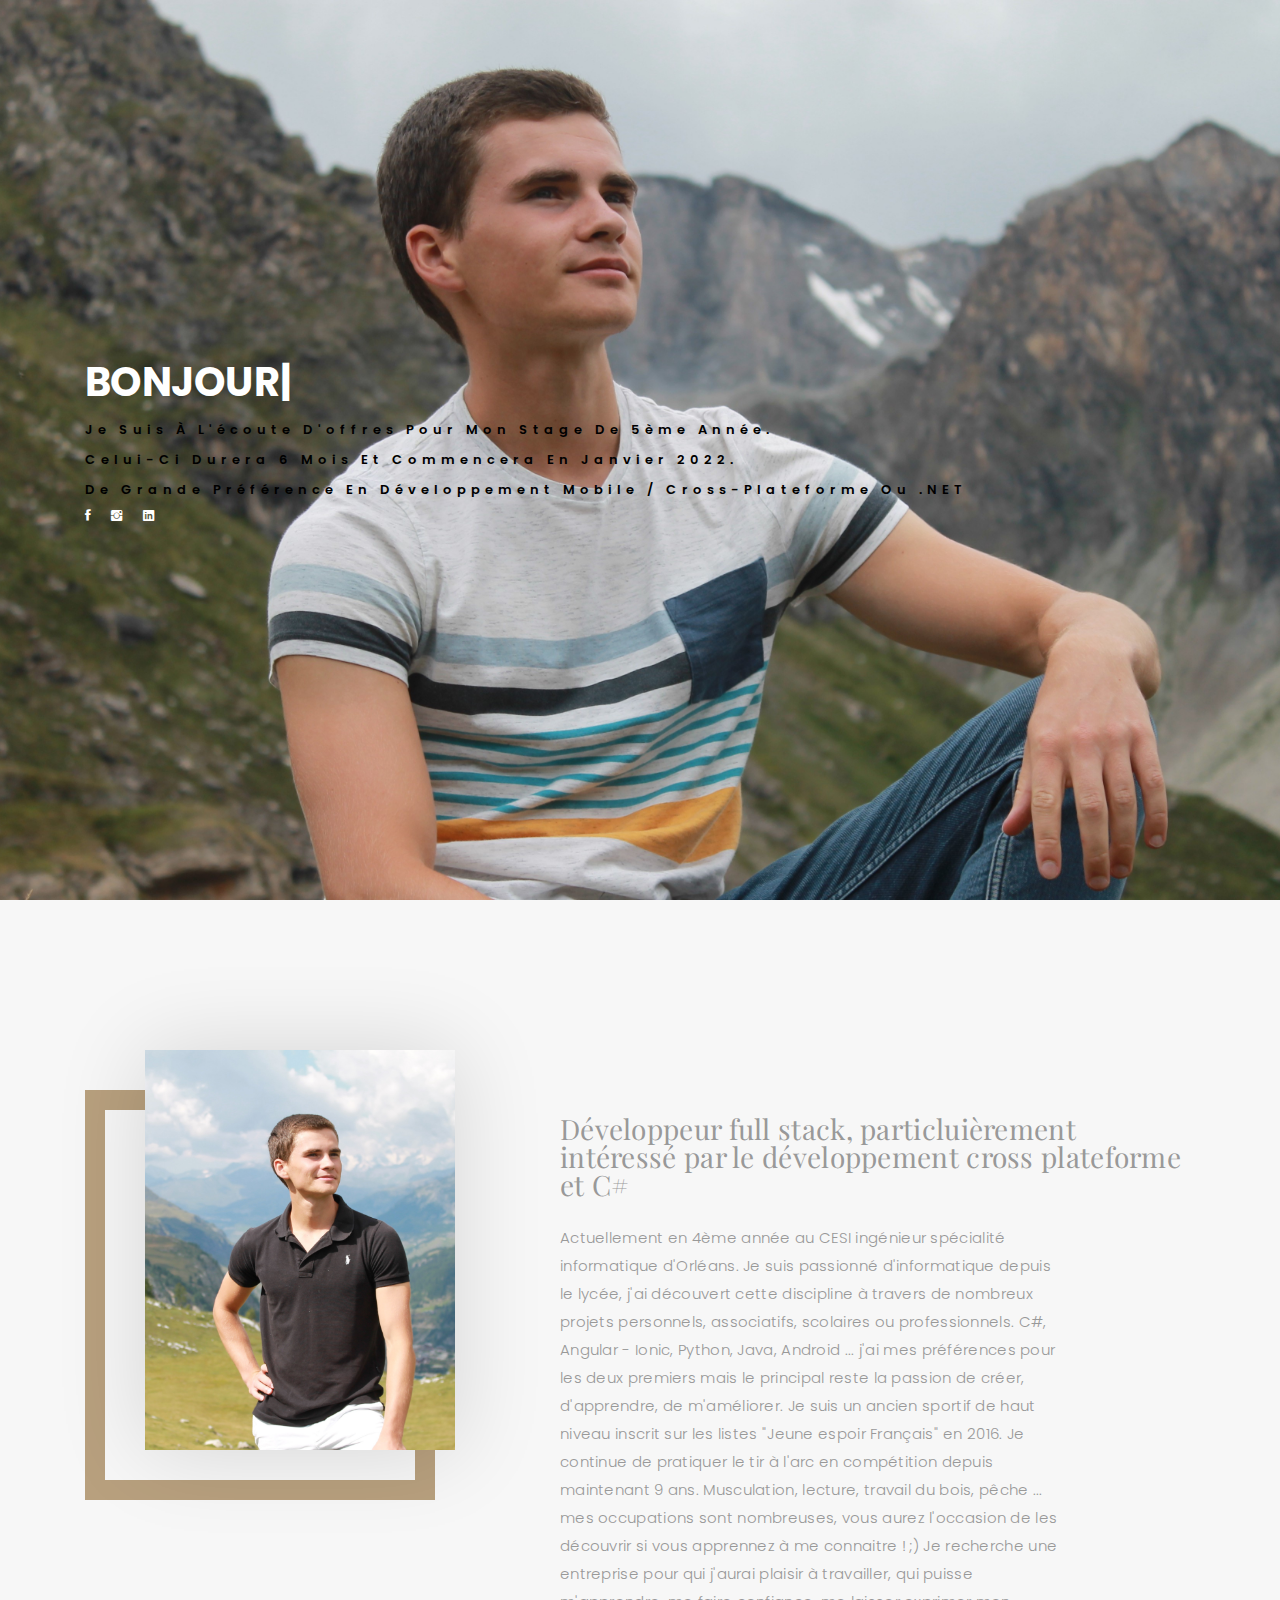
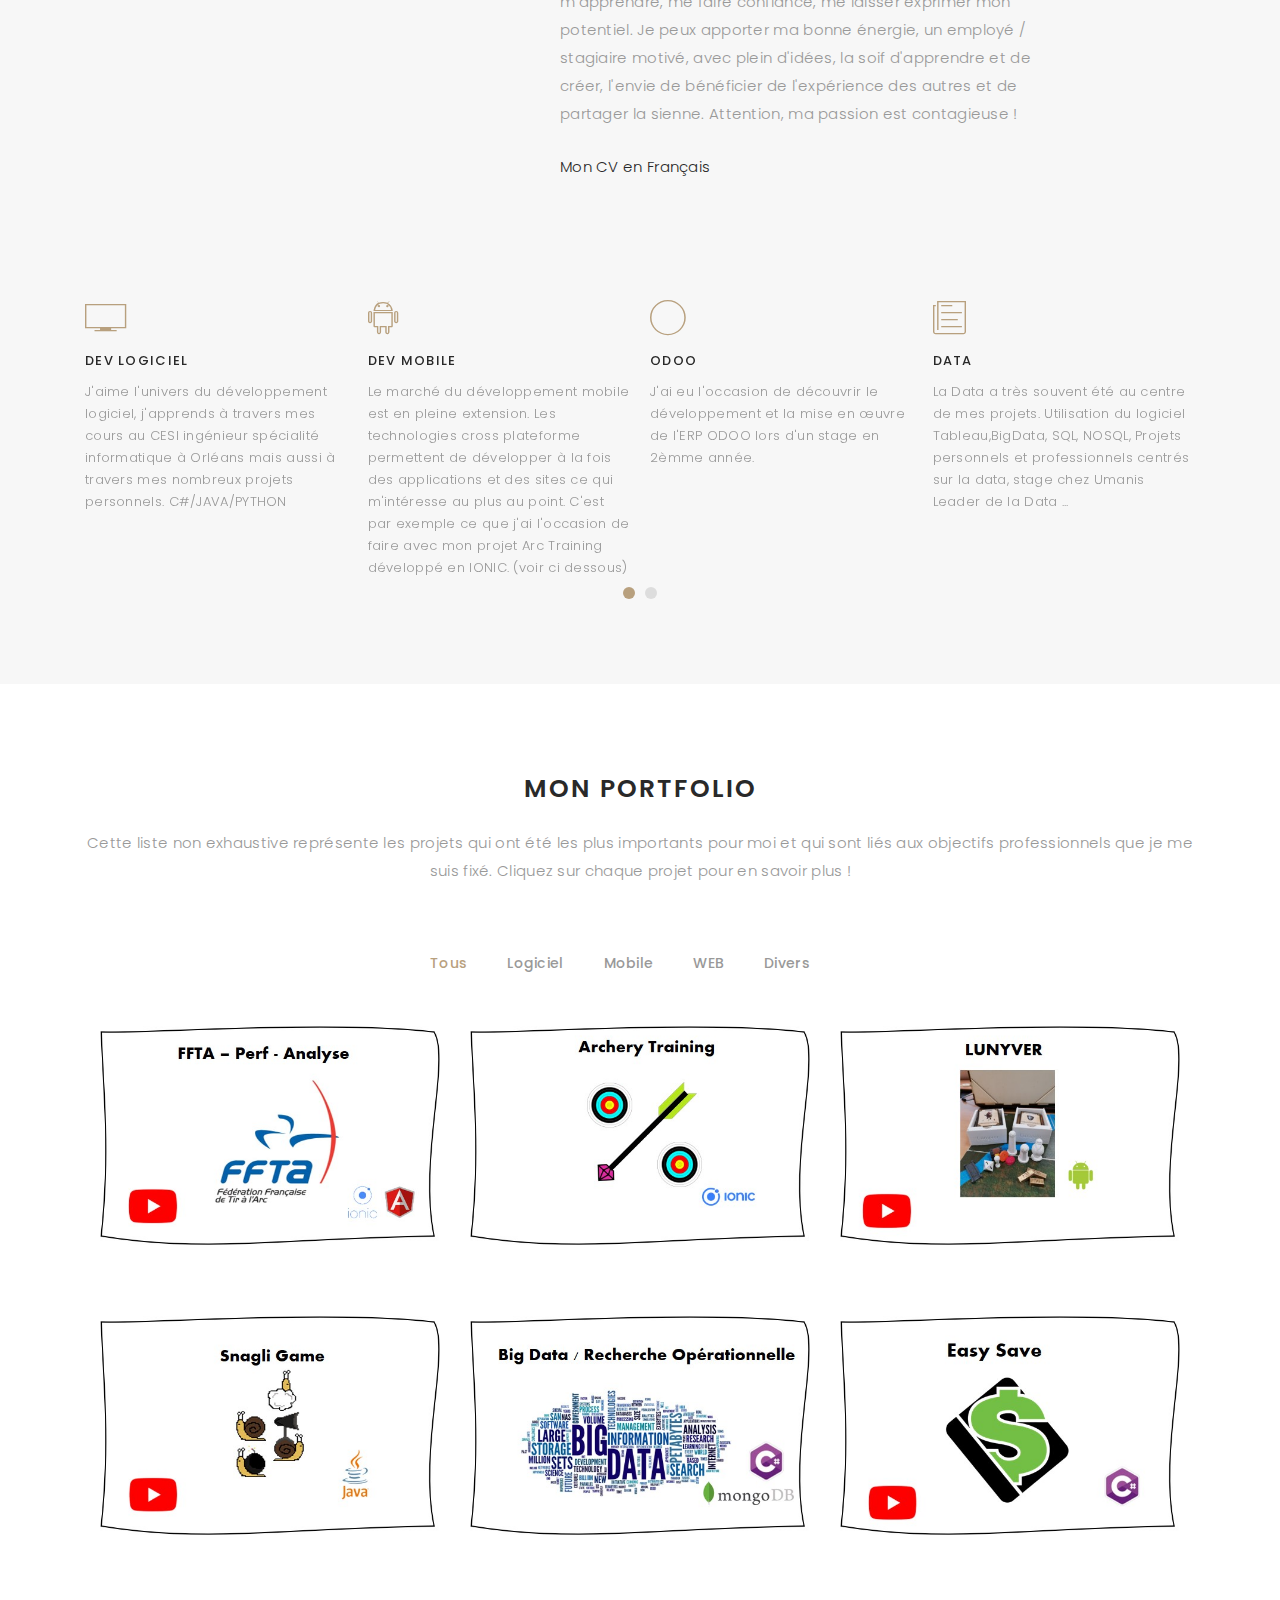
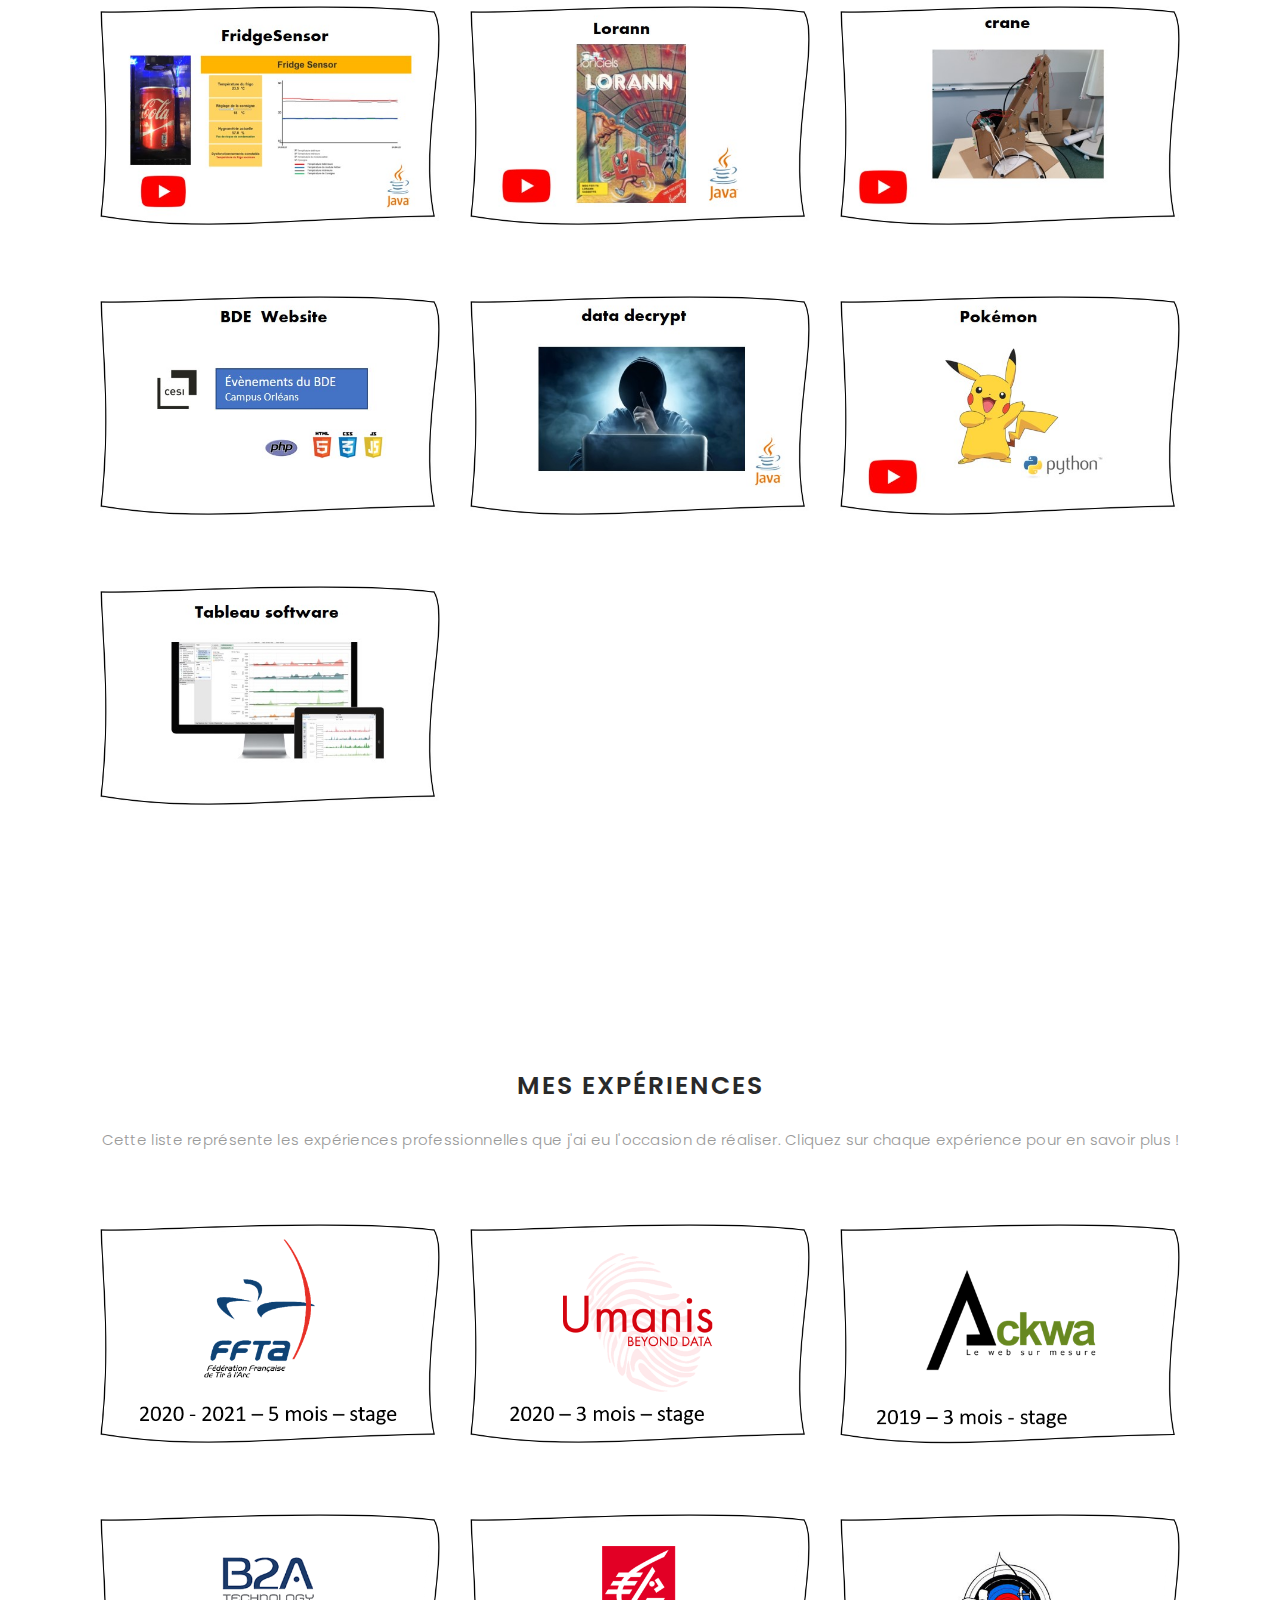
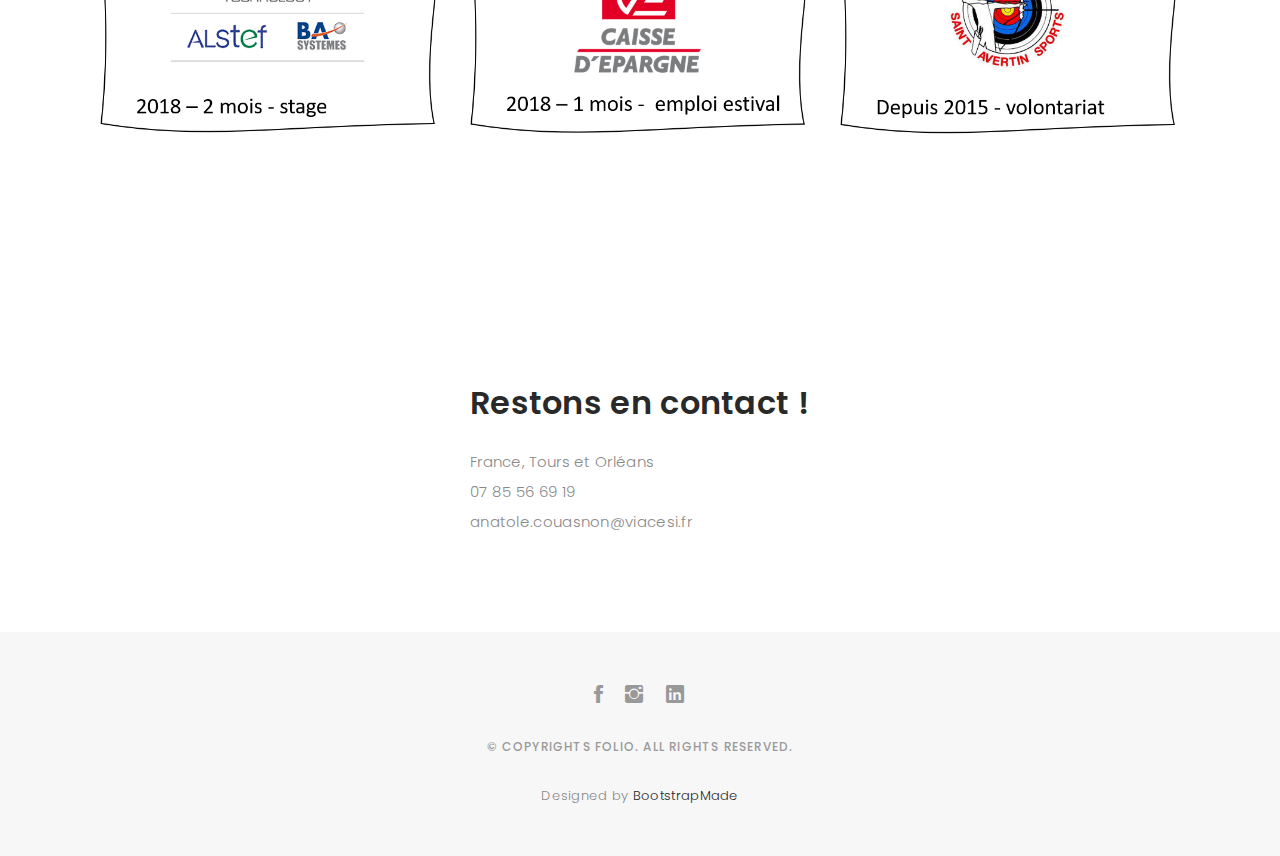
==== commit 50f4bde3: "image" ====
--- a/index.html
+++ b/index.html
@@ -222,7 +222,7 @@
 		 
             <div class="col-lg-4 col-md-6 portfolio-thumbnail all mobile webdesign web" >
               <a class="popup-img" href="images/portfolio/descrFFTA.png" onClick="window.open('https://www.youtube.com/watch?v=XcKEUY8oXww&ab_channel=Snargol','location=no');return false;">
-                <img src="images/portfolio/FFTA.jpg" alt="img">
+                <img src="images/portfolio/ffta.jpg" alt="img">
               </a>
             </div>
 
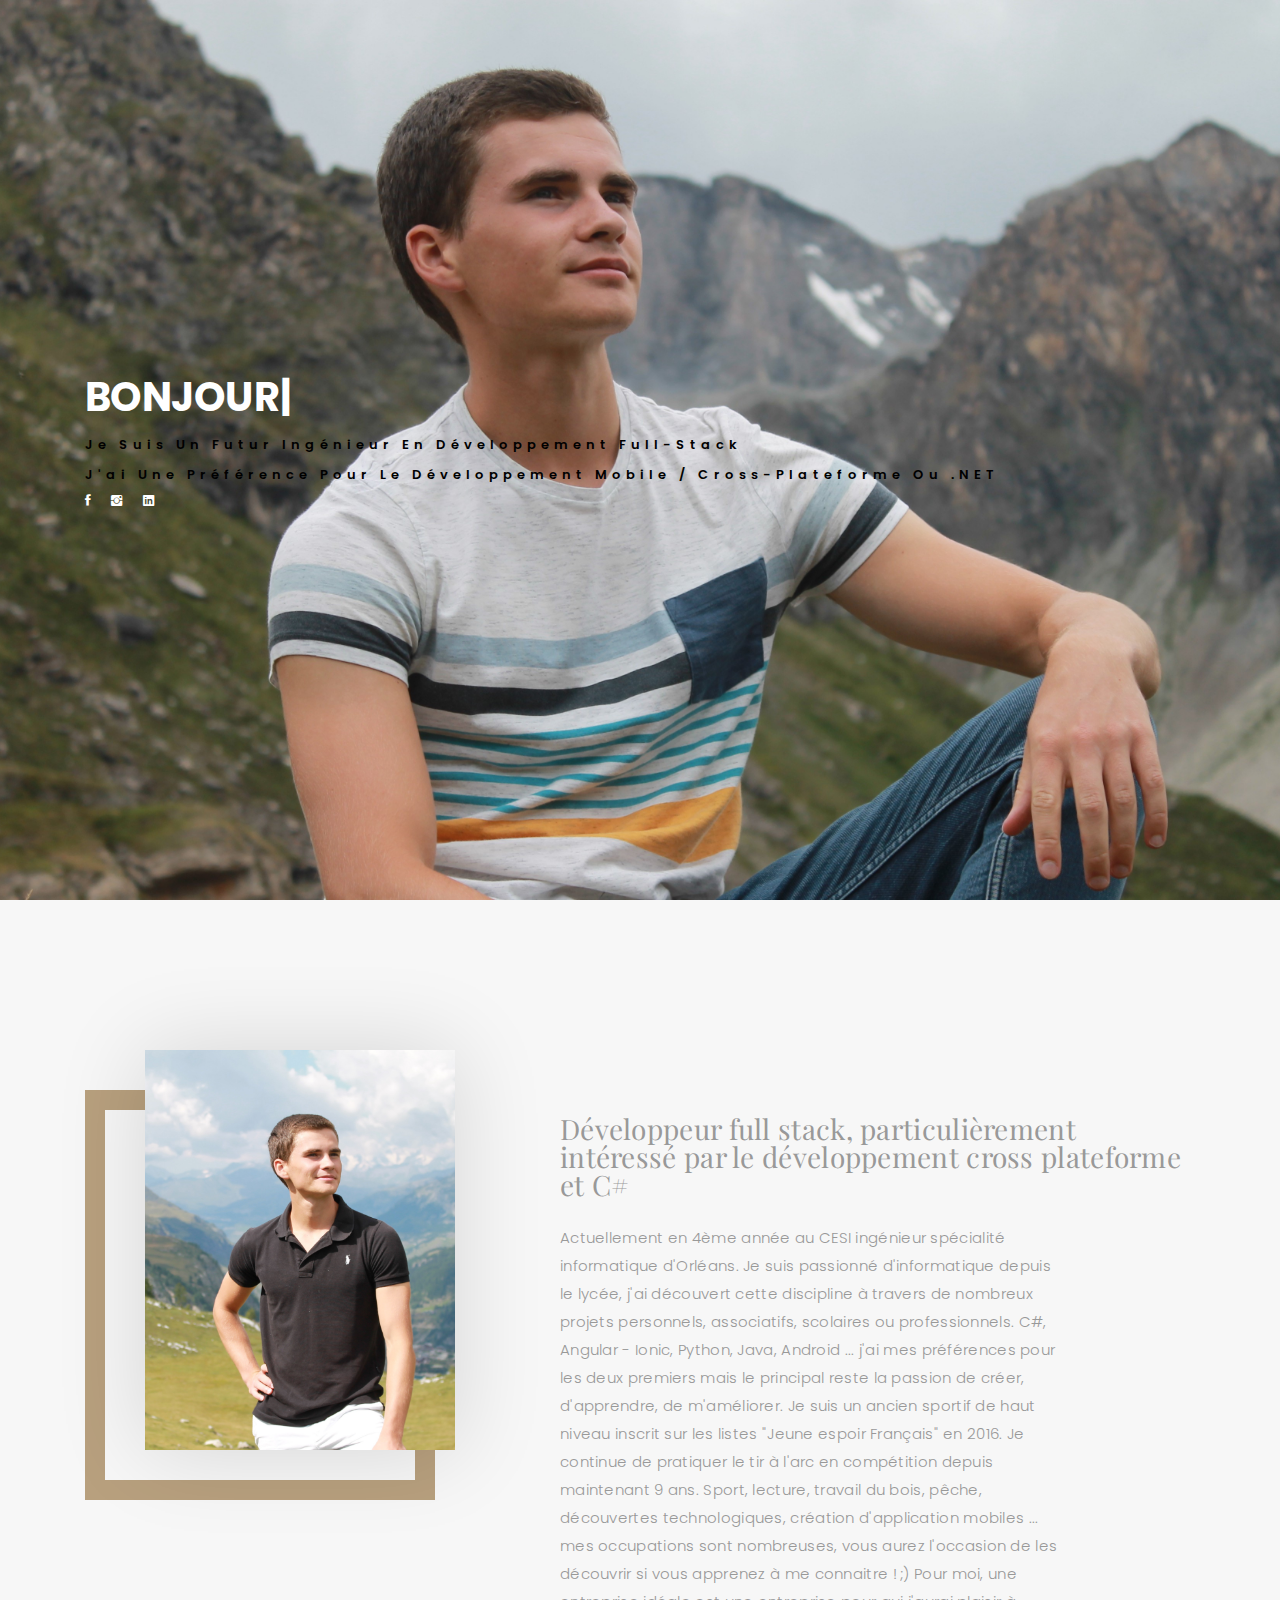
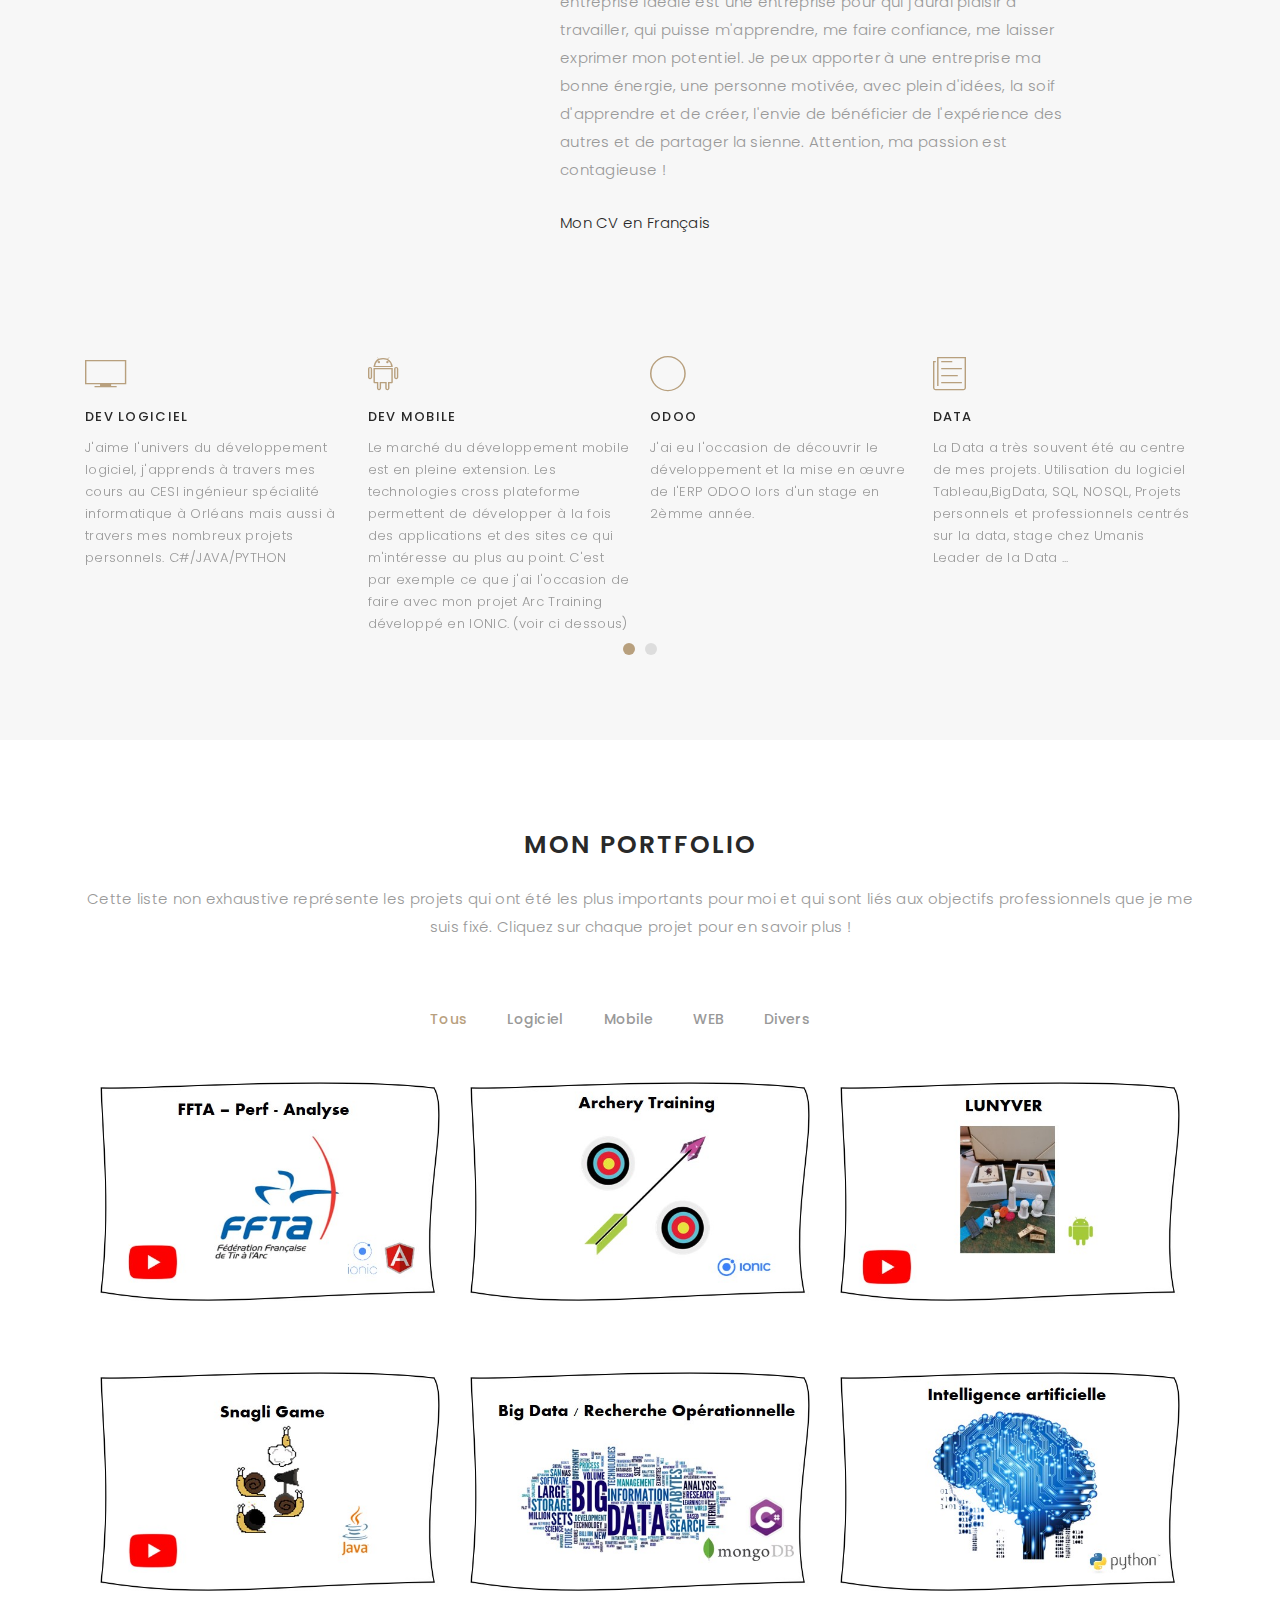
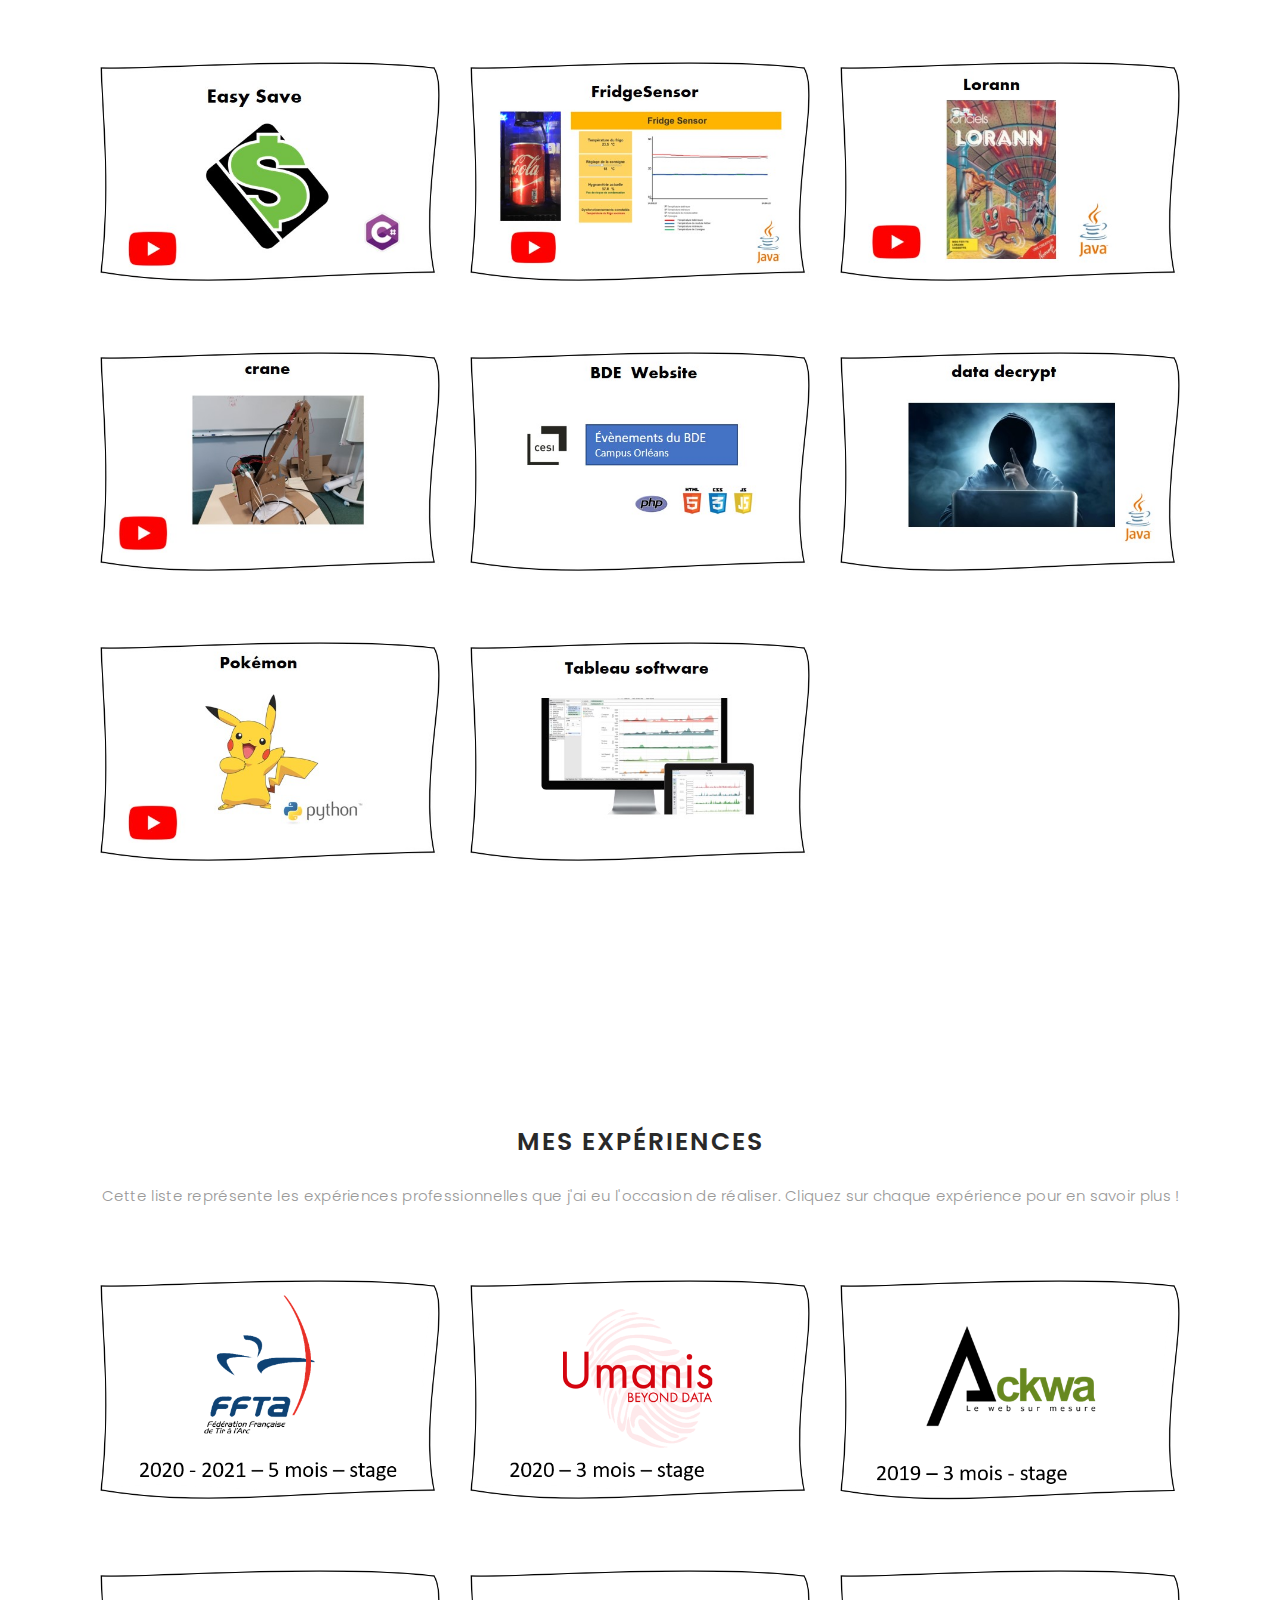
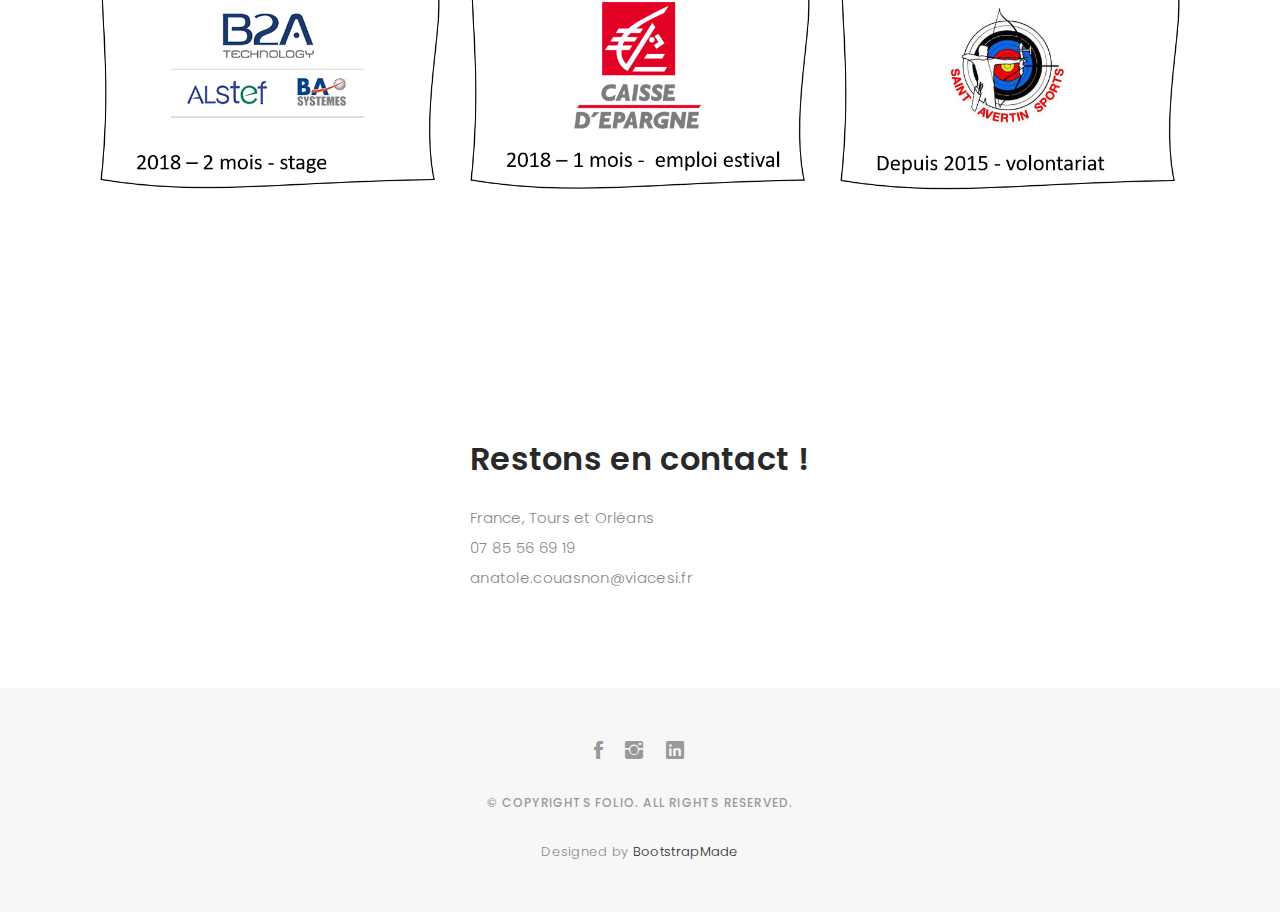
==== commit e33bfac4: "add IA and fix mistakes" ====
--- a/index.html
+++ b/index.html
@@ -72,9 +72,8 @@
     <div class="container">
       <div class="header-content">
         <h1><span class="typed"></span></h1>
-        <p style="color:#000;">Je suis à l'écoute d'offres pour mon stage de 5ème année.</p>
-		<p class="test"> Celui-ci durera 6 mois et commencera en janvier 2022. </p> 
-		<p class="test"> De grande préférence en développement mobile / cross-plateforme ou .NET</p>
+        <p style="color:#000;">Je suis un futur ingénieur en développement full-stack</p>
+		<p class="test"> J'ai une préférence pour le développement mobile / cross-plateforme ou .NET </p> 
 
         <ul class="list-unstyled list-social">
           <li><a href="https://www.facebook.com/anatole.couasnon"><i class="ion-social-facebook"></i></a></li>
@@ -104,14 +103,16 @@
         <div class="col-lg-7">
           <div class="about-descr">
 
-            <p class="p-heading">Développeur full stack, particluièrement intéressé par le développement cross plateforme et C#</p>
+            <p class="p-heading">Développeur full stack, particulièrement intéressé par le développement cross plateforme et C#</p>
             <p class="separator gray">Actuellement en 4ème année au CESI ingénieur spécialité informatique d'Orléans.
               Je suis passionné d'informatique depuis le lycée, j'ai découvert cette discipline à travers de nombreux projets personnels, associatifs, scolaires ou professionnels.
 			  C#,  Angular - Ionic, Python, Java, Android ... j'ai mes préférences pour les deux premiers mais le principal reste la passion de créer, d'apprendre, de m'améliorer.
 			  Je suis un ancien sportif de haut niveau inscrit sur les listes "Jeune espoir Français" en 2016. Je continue de pratiquer le tir à l'arc en compétition depuis maintenant 9 ans.
-              Musculation, lecture, travail du bois, pêche ... mes occupations sont nombreuses, vous aurez l'occasion de les découvrir si vous apprennez à me connaitre ! ;)
-			  Je recherche une entreprise pour qui j'aurai plaisir à travailler, qui puisse m'apprendre, me faire confiance, me laisser exprimer mon potentiel.
-			  Je peux apporter ma bonne énergie, un employé / stagiaire motivé, avec plein d'idées, la soif d'apprendre et de créer, l'envie de bénéficier de l'expérience des autres et de partager la sienne. Attention, ma passion est contagieuse !
+              Sport, lecture, travail du bois, pêche, découvertes technologiques, création d'application mobiles ... mes occupations sont nombreuses, vous aurez l'occasion de les découvrir si vous apprenez à me connaitre ! ;)
+			  Pour moi, une entreprise idéale est une entreprise pour qui j'aurai plaisir à travailler, qui puisse m'apprendre, me faire confiance, me laisser exprimer mon potentiel. 
+			  Je peux apporter à une entreprise ma bonne énergie, une personne motivée, avec plein d'idées, la soif d'apprendre et de créer, 
+			  l'envie de bénéficier de l'expérience des autres et de partager la sienne. 
+			  Attention, ma passion est contagieuse !
 			</p>
             <p>
 <!--              <a href="downloads/CV%20Anatole%20English%20Version.pdf" download>Mon CV en Anglais</a>-->
@@ -247,6 +248,12 @@
             <div class="col-lg-4 col-md-6 portfolio-thumbnail all various" >
               <a class="popup-img" href="images/portfolio/descrBigData.png">
                 <img src="images/portfolio/BigData.jpg" alt="img">
+              </a>
+            </div>
+			
+			            <div class="col-lg-4 col-md-6 portfolio-thumbnail all various" >
+              <a class="popup-img" href="images/portfolio/descrIA.png">
+                <img src="images/portfolio/IA.jpg" alt="img">
               </a>
             </div>
 
